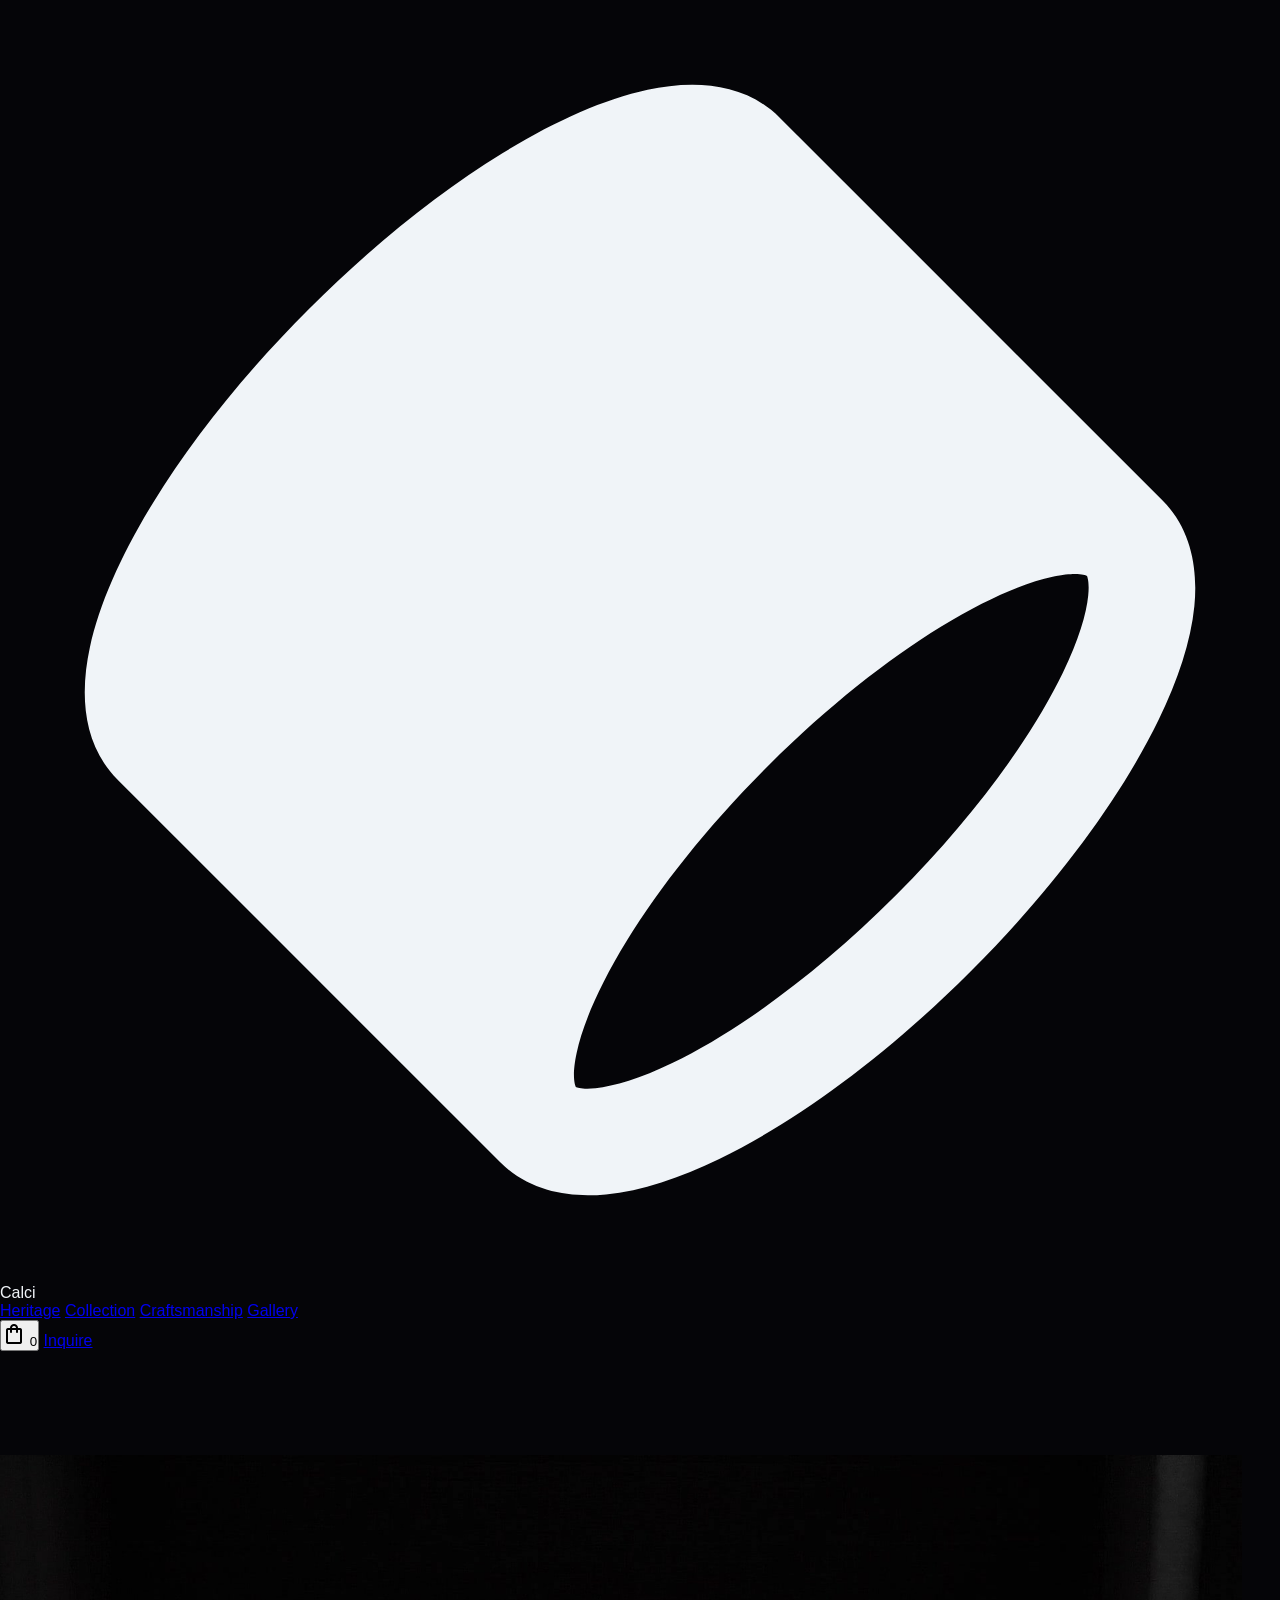
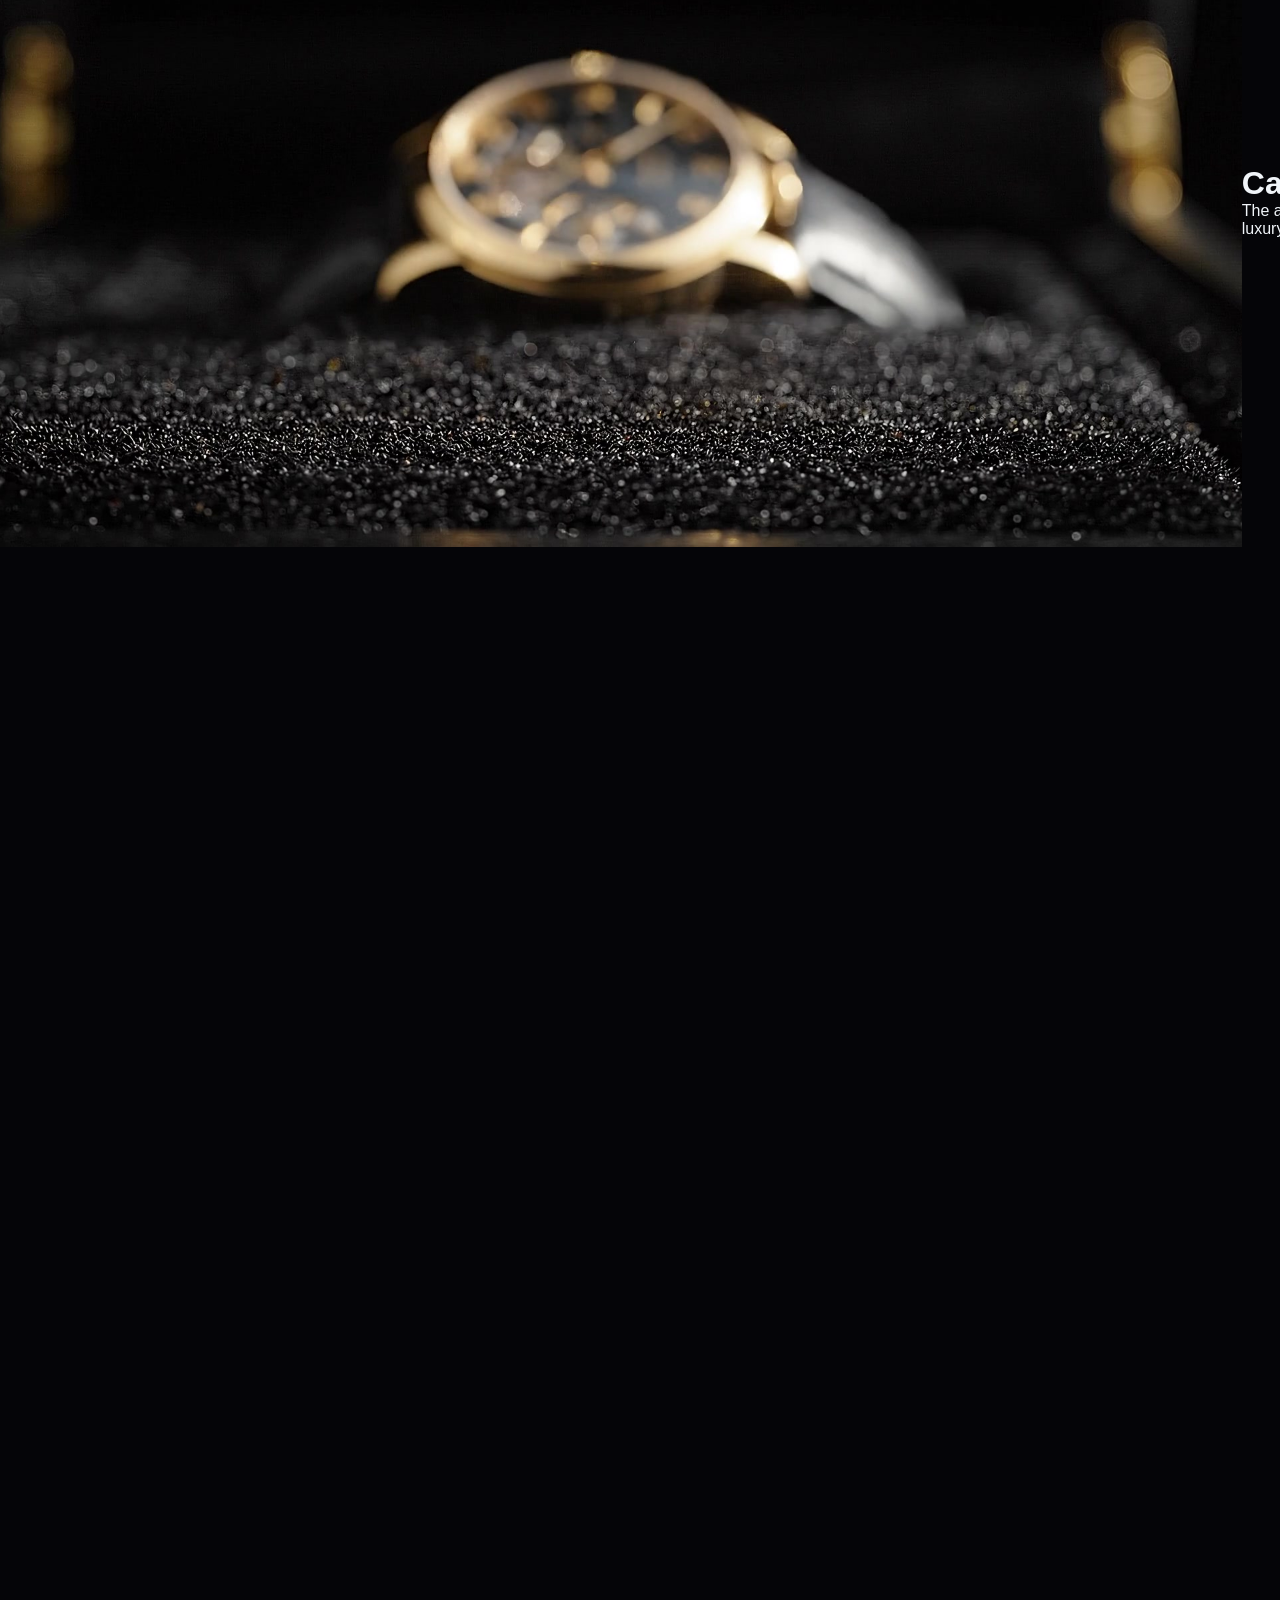
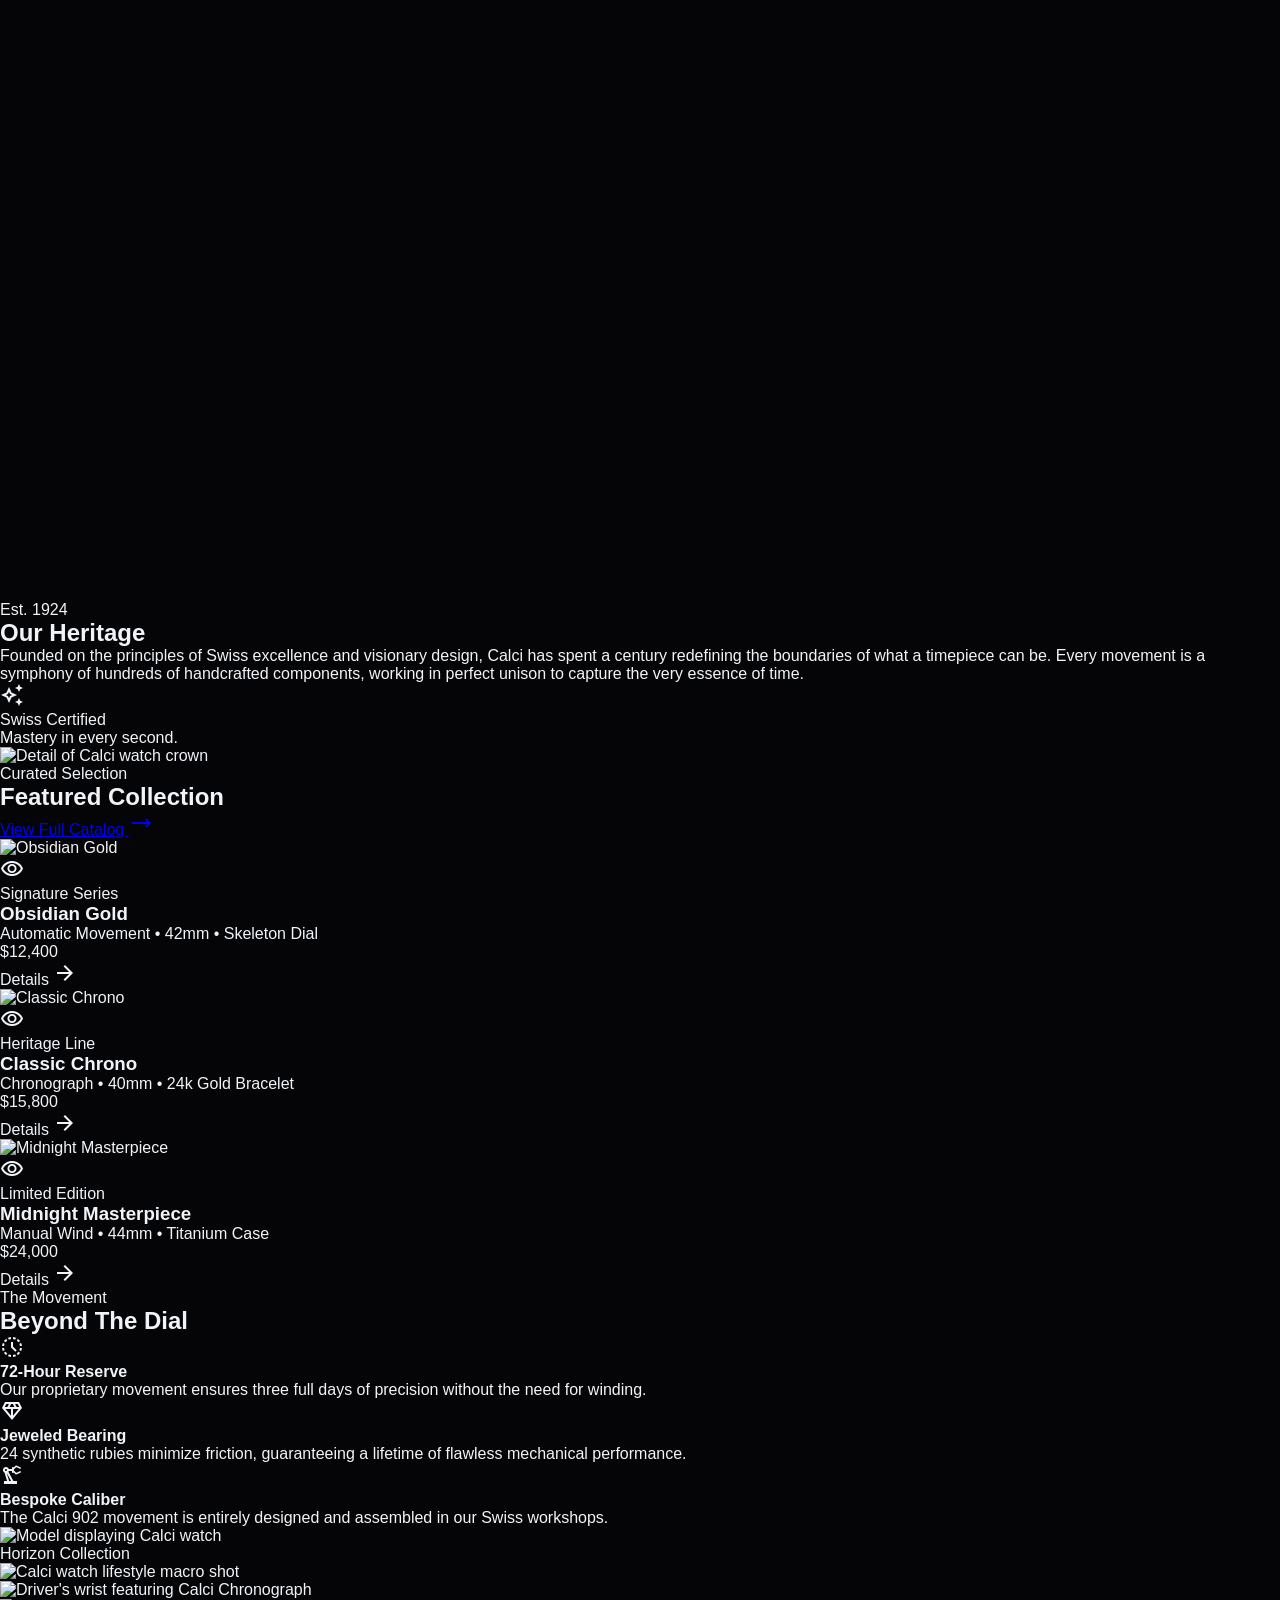
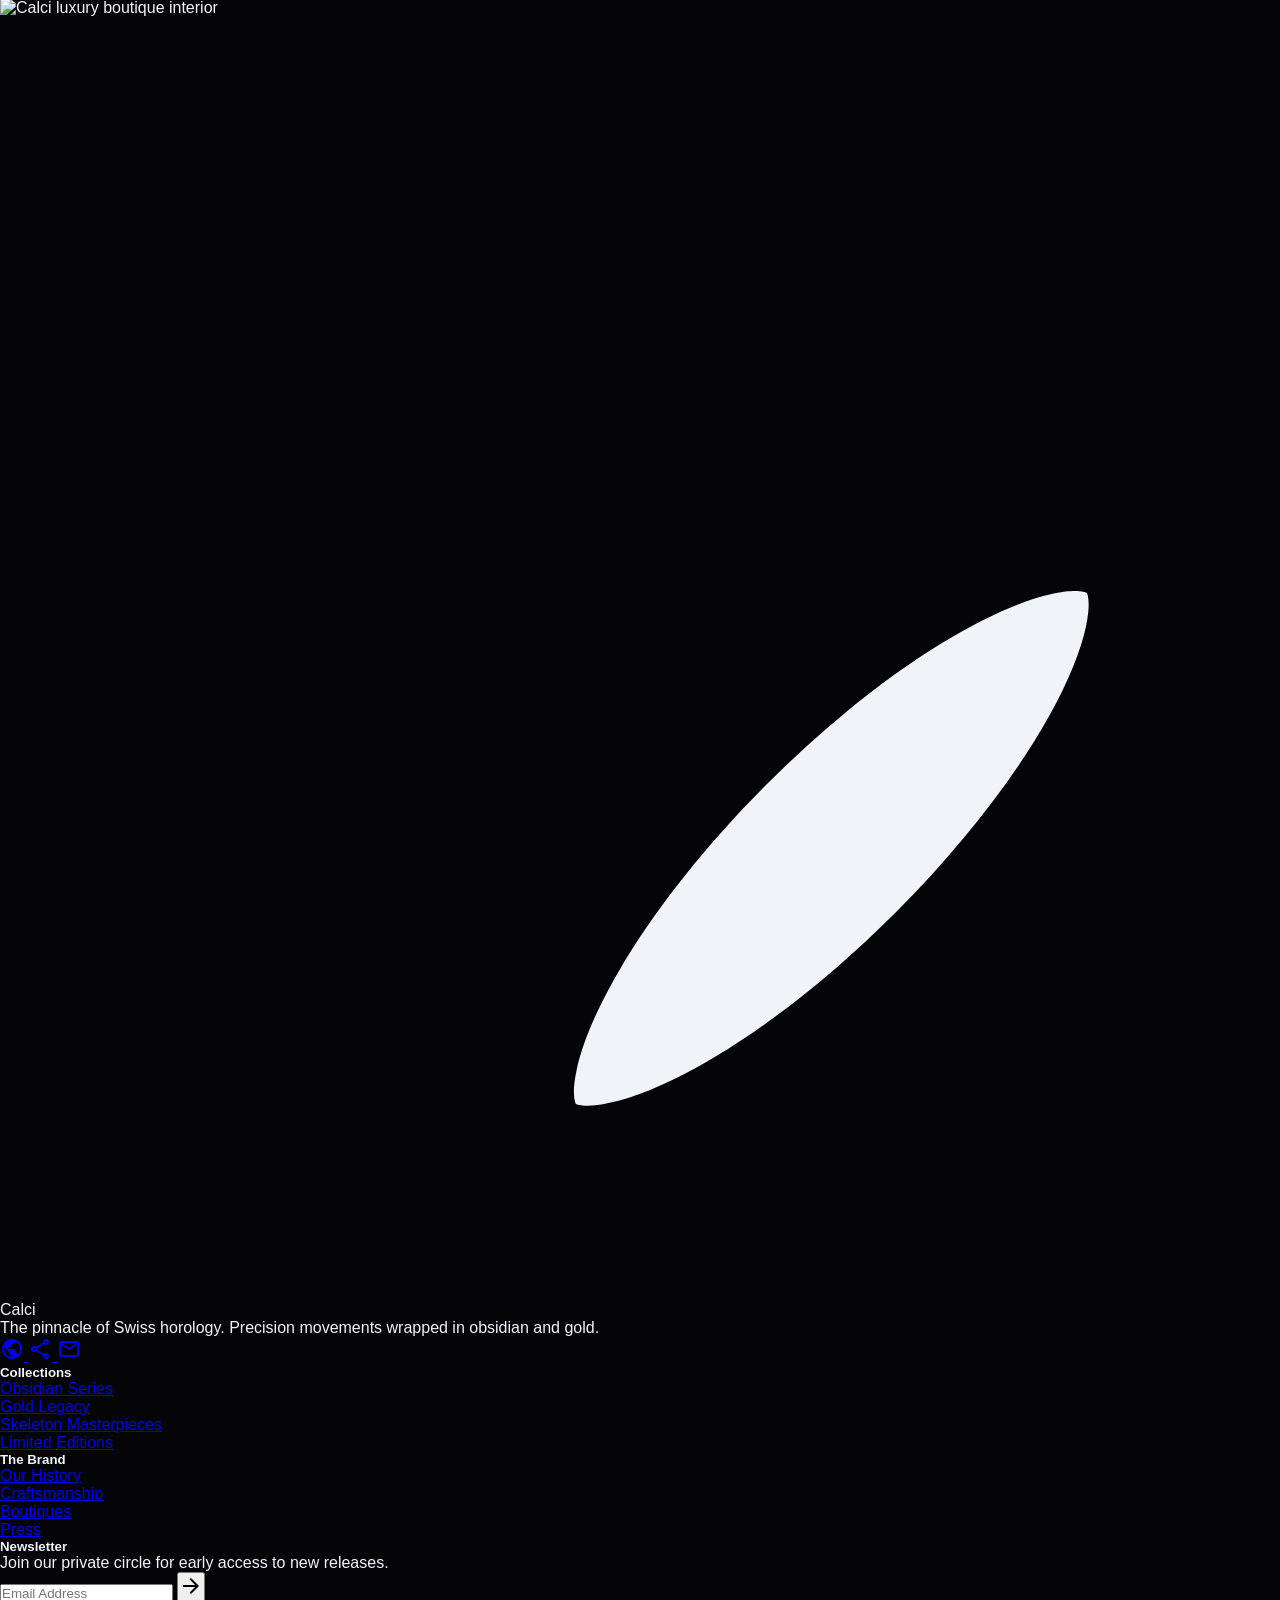
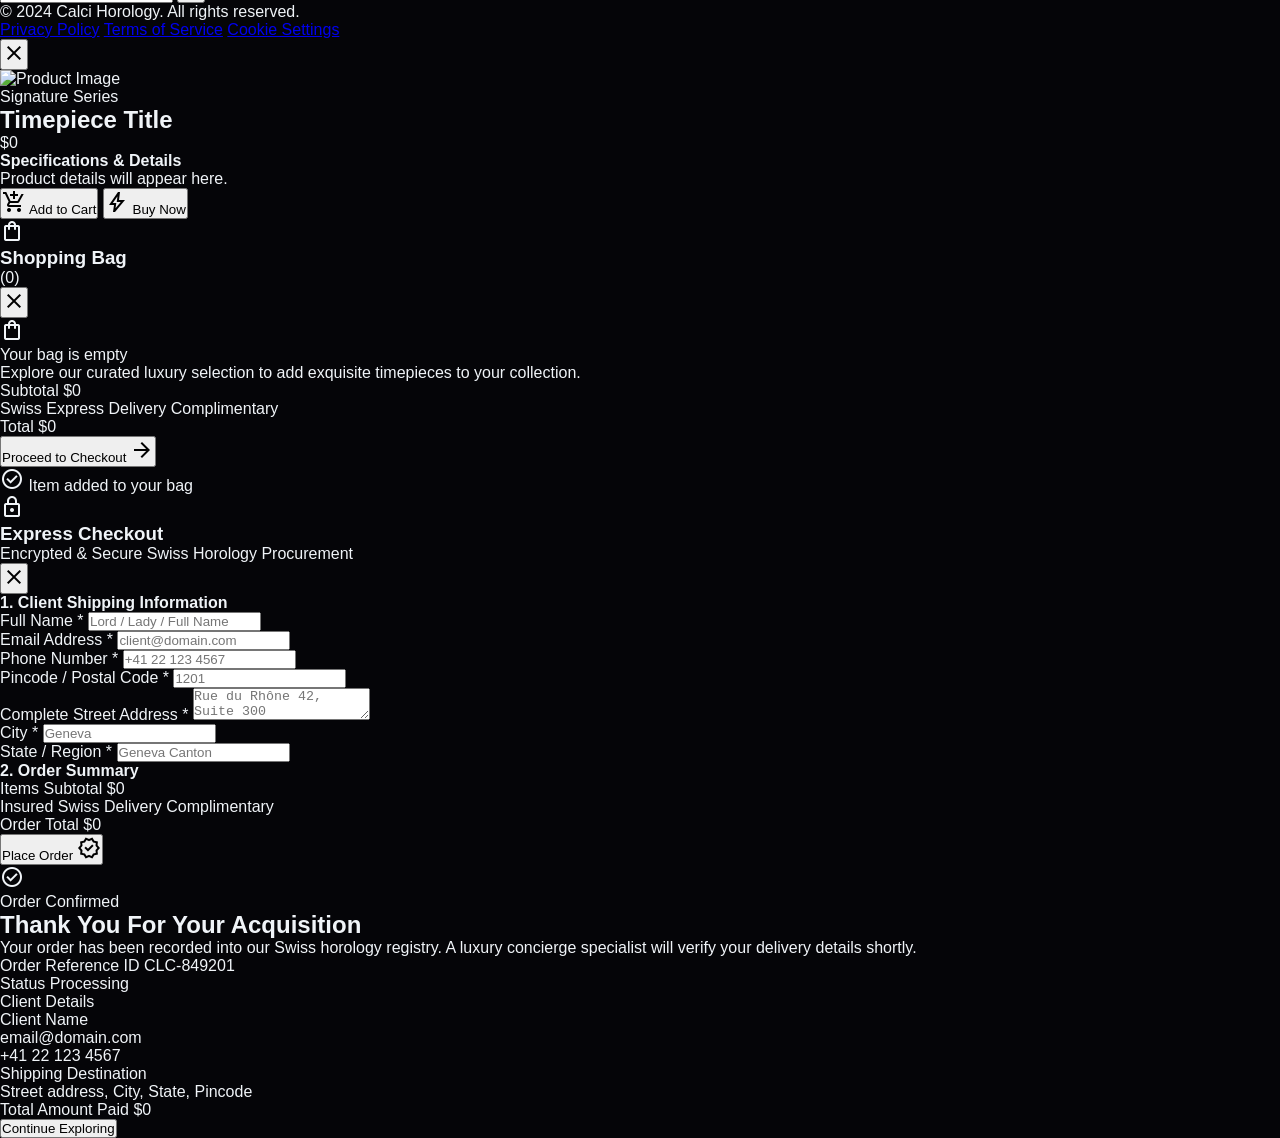
==== index.html @ 8c1e5264 "Implement checkout flow with customer form, Supabase orders integration, and confirmation view" ====
<!DOCTYPE html>
<html class="dark" lang="en">
<head>
    <meta charset="utf-8">
    <meta content="width=device-width, initial-scale=1.0" name="viewport">
    <title>Calci | The Art of Precision</title>
    <script src="https://cdn.tailwindcss.com?plugins=forms,container-queries"></script>
    <link href="https://fonts.googleapis.com/css2?family=Bodoni+Moda:ital,wght@0,400..900;1,400..900&amp;family=Manrope:wght@200..800&amp;family=Be+Vietnam+Pro:wght@100..900&amp;display=swap" rel="stylesheet">
    <link href="https://fonts.googleapis.com/css2?family=Material+Symbols+Outlined:wght,FILL@100..700,0..1&amp;display=swap" rel="stylesheet">
    <script id="tailwind-config">
        tailwind.config = {
            darkMode: "class",
            theme: {
                extend: {
                    "colors": {
                        "on-primary": "#412d00",
                        "on-surface": "#e3e2e2",
                        "secondary": "#c8c6c5",
                        "on-primary-fixed-variant": "#5d4201",
                        "outline": "#9a8f80",
                        "on-secondary-fixed": "#1c1b1b",
                        "surface-dim": "#121414",
                        "secondary-fixed-dim": "#c8c6c5",
                        "on-tertiary-fixed": "#1c1b1b",
                        "surface-container-high": "#292a2a",
                        "on-secondary": "#313030",
                        "surface-container": "#1f2020",
                        "inverse-surface": "#e3e2e2",
                        "primary": "#e9c176",
                        "on-error-container": "#ffdad6",
                        "on-tertiary": "#313030",
                        "on-primary-fixed": "#261900",
                        "primary-fixed": "#ffdea5",
                        "on-tertiary-fixed-variant": "#474746",
                        "on-error": "#690005",
                        "on-secondary-fixed-variant": "#474646",
                        "inverse-on-surface": "#2f3031",
                        "error": "#ffb4ab",
                        "tertiary-fixed": "#e5e2e1",
                        "background": "#121414",
                        "surface-container-low": "#1b1c1c",
                        "tertiary-fixed-dim": "#c8c6c5",
                        "surface-bright": "#383939",
                        "tertiary": "#c8c6c5",
                        "tertiary-container": "#a7a5a5",
                        "on-tertiary-container": "#3b3b3b",
                        "surface-variant": "#343535",
                        "secondary-container": "#4a4949",
                        "primary-fixed-dim": "#e9c176",
                        "surface-container-highest": "#343535",
                        "surface": "#121414",
                        "on-secondary-container": "#bab8b7",
                        "primary-container": "#c5a059",
                        "secondary-fixed": "#e5e2e1",
                        "surface-container-lowest": "#0d0e0f",
                        "surface-tint": "#e9c176",
                        "outline-variant": "#4e4639",
                        "on-background": "#e3e2e2",
                        "inverse-primary": "#775a19",
                        "on-primary-container": "#4e3700",
                        "error-container": "#93000a",
                        "on-surface-variant": "#d1c5b4"
                    },
                    "borderRadius": {
                        "DEFAULT": "0.25rem",
                        "lg": "0.5rem",
                        "xl": "0.75rem",
                        "full": "9999px"
                    },
                    "spacing": {
                        "gutter": "32px",
                        "margin-desktop": "80px",
                        "element-gap": "24px",
                        "section-gap": "160px",
                        "margin-mobile": "24px"
                    },
                    "fontFamily": {
                        "body-lg": ["Manrope"],
                        "headline-lg-mobile": ["Bodoni Moda"],
                        "headline-lg": ["Bodoni Moda"],
                        "display-lg": ["Bodoni Moda"],
                        "label-caps": ["Manrope"],
                        "body-md": ["Manrope"],
                        "headline-md": ["Bodoni Moda"]
                    },
                },
            },
        }
    </script>
    <link rel="stylesheet" href="index.css">
</head>
<body class="font-body-md selection:bg-primary selection:text-on-primary overflow-x-hidden bg-[#121414]">
    <!-- Transparent Navigation Bar -->
    <nav class="fixed top-0 left-0 w-full z-50 border-b border-white/5 bg-transparent transition-all duration-300" id="main-nav">
        <div class="max-w-7xl mx-auto px-6 h-20 flex items-center justify-between">
            <div class="flex items-center gap-2 cursor-pointer" onclick="window.scrollTo({top: 0, behavior: 'smooth'})">
                <div class="size-6 text-primary">
                    <svg fill="none" viewBox="0 0 48 48" xmlns="http://www.w3.org/2000/svg">
                        <path clip-rule="evenodd" d="M39.475 21.6262C40.358 21.4363 40.6863 21.5589 40.7581 21.5934C40.7876 21.655 40.8547 21.857 40.8082 22.3336C40.7408 23.0255 40.4502 24.0046 39.8572 25.2301C38.6799 27.6631 36.5085 30.6631 33.5858 33.5858C30.6631 36.5085 27.6632 38.6799 25.2301 39.8572C24.0046 40.4502 23.0255 40.7407 22.3336 40.8082C21.8571 40.8547 21.6551 40.7875 21.5934 40.7581C21.5589 40.6863 21.4363 40.358 21.6262 39.475C21.8562 38.4054 22.4689 36.9657 23.5038 35.2817C24.7575 33.2417 26.5497 30.9744 28.7621 28.762C30.9744 26.5497 33.2417 24.7574 35.2817 23.5037C36.9657 22.4689 38.4054 21.8562 39.475 21.6262ZM4.41189 29.2403L18.7597 43.5881C19.8813 44.7097 21.4027 44.9179 22.7217 44.7893C24.0585 44.659 25.5148 44.1631 26.9723 43.4579C29.9052 42.0387 33.2618 39.5667 36.4142 36.4142C39.5667 33.2618 42.0387 29.9052 43.4579 26.9723C44.1631 25.5148 44.659 24.0585 44.7893 22.7217C44.9179 21.4027 44.7097 19.8813 43.5881 18.7597L29.2403 4.41187C27.8527 3.02428 25.8765 3.02573 24.2861 3.36776C22.6081 3.72863 20.7334 4.58419 18.8396 5.74801C16.4978 7.18716 13.9881 9.18353 11.5858 11.5858C9.18354 13.988 7.18717 16.4978 5.74802 18.8396C4.58421 20.7334 3.72865 22.6081 3.36778 24.2861C3.02574 25.8765 3.02429 27.8527 4.41189 29.2403Z" fill="currentColor" fill-rule="evenodd"></path>
                    </svg>
                </div>
                <span class="text-xl font-bold tracking-tight text-white uppercase">Calci</span>
            </div>
            <div class="hidden md:flex items-center gap-10">
                <a class="text-xs font-label-caps uppercase tracking-widest text-on-surface hover:text-primary transition-colors" href="#heritage">Heritage</a>
                <a class="text-xs font-label-caps uppercase tracking-widest text-on-surface hover:text-primary transition-colors" href="#collection">Collection</a>
                <a class="text-xs font-label-caps uppercase tracking-widest text-on-surface hover:text-primary transition-colors" href="#craftsmanship">Craftsmanship</a>
                <a class="text-xs font-label-caps uppercase tracking-widest text-on-surface hover:text-primary transition-colors" href="#gallery">Gallery</a>
            </div>
            <div class="flex items-center gap-4">
                <button id="open-cart-btn" aria-label="View Shopping Cart" class="relative p-2.5 rounded-full border border-white/10 bg-surface-container-high/60 text-white hover:text-primary hover:border-primary/50 transition-all flex items-center justify-center cursor-pointer">
                    <span class="material-symbols-outlined text-xl">shopping_bag</span>
                    <span id="cart-count-badge" class="absolute -top-1 -right-1 bg-primary text-on-primary font-bold text-[10px] size-5 rounded-full flex items-center justify-center shadow-lg transition-transform scale-0 opacity-0">0</span>
                </button>
                <a href="#footer" class="hidden sm:inline-block bg-primary text-on-primary px-6 py-2.5 rounded-full text-xs font-bold uppercase tracking-widest hover:brightness-110 transition-all">
                    Inquire
                </a>
            </div>
        </div>
    </nav>

    <!-- Custom Preloader -->
    <div id="preloader">
        <div class="preloader-content">
            <h1 class="logo-text">LOADING...</h1>
            <div class="loader-track">
                <div id="loader-fill"></div>
            </div>
            <div class="loader-status">
                <span id="loader-percentage">0%</span>
            </div>
        </div>
    </div>

    <!-- Scroll Animation Container -->
    <div id="scroll-container">
        <div class="canvas-wrapper">
            <canvas id="animation-canvas"></canvas>
            <!-- Hero Overlay -->
            <div id="hero-overlay" class="absolute inset-0 flex flex-col justify-center items-center text-center px-6 pointer-events-none z-10 transition-all duration-75">
                <h1 class="font-display-lg text-white text-7xl md:text-9xl mb-4 tracking-tighter uppercase leading-[0.9]">
                    Calci
                </h1>
                <p class="font-body-lg text-on-surface-variant text-lg md:text-2xl max-w-2xl mx-auto leading-relaxed">
                    The art of luxury
                </p>
            </div>
        </div>
    </div>

    <!-- Content Sections from code.html (Navbar and Hero removed) -->
    <div class="relative z-10 bg-background">
        <!-- 2. Heritage Section -->
        <section id="heritage" class="py-section-gap px-6 md:px-margin-desktop bg-surface-container-lowest">
            <div class="max-w-7xl mx-auto grid md:grid-cols-2 gap-gutter items-center">
                <div class="reveal">
                    <span class="text-primary font-label-caps uppercase mb-4 block">Est. 1924</span>
                    <h2 class="font-headline-lg text-white mb-8">Our Heritage</h2>
                    <p class="font-body-lg text-on-surface-variant mb-8 leading-relaxed">
                        Founded on the principles of Swiss excellence and visionary design, Calci has spent a century redefining the boundaries of what a timepiece can be. Every movement is a symphony of hundreds of handcrafted components, working in perfect unison to capture the very essence of time.
                    </p>
                    <div class="flex items-center gap-4 border-t border-outline-variant pt-8">
                        <div class="size-12 rounded-full border border-primary flex items-center justify-center text-primary">
                            <span class="material-symbols-outlined">auto_awesome</span>
                        </div>
                        <div>
                            <p class="text-sm font-bold text-white uppercase tracking-wider">Swiss Certified</p>
                            <p class="text-xs text-on-surface-variant">Mastery in every second.</p>
                        </div>
                    </div>
                </div>
                <div class="reveal relative group">
                    <div class="absolute -inset-4 border border-primary/20 rounded-xl group-hover:scale-105 transition-transform duration-700"></div>
                    <div class="aspect-[4/5] rounded-lg overflow-hidden bg-surface-container shadow-2xl">
                        <img class="w-full h-full object-cover" alt="Detail of Calci watch crown" src="https://lh3.googleusercontent.com/aida-public/[base64]">
                    </div>
                </div>
            </div>
        </section>

        <!-- 3. Featured Collection -->
        <section id="collection" class="py-section-gap px-6 md:px-margin-desktop">
            <div class="max-w-7xl mx-auto">
                <div class="flex flex-col md:flex-row md:items-end justify-between mb-16 gap-6">
                    <div>
                        <span class="text-primary font-label-caps uppercase mb-4 block">Curated Selection</span>
                        <h2 class="font-headline-lg text-white">Featured Collection</h2>
                    </div>
                    <a class="text-sm font-bold text-primary flex items-center gap-2 hover:translate-x-2 transition-transform" href="#">
                        View Full Catalog <span class="material-symbols-outlined">trending_flat</span>
                    </a>
                </div>
                <div id="products-grid" class="grid grid-cols-1 md:grid-cols-3 gap-8">
                    <!-- Watch 1 -->
                    <div class="reveal group">
                        <div class="relative aspect-[3/4] bg-surface-container-high rounded-xl overflow-hidden mb-6 flex items-center justify-center p-12 transition-all duration-500 group-hover:shadow-[0_0_50px_-12px_rgba(233,193,118,0.3)]">
                            <img class="w-full h-full object-contain group-hover:scale-110 transition-transform duration-700" alt="Obsidian Gold watch" src="https://lh3.googleusercontent.com/aida-public/[base64]">
                        </div>
                        <p class="text-primary text-xs font-label-caps uppercase mb-2">Signature Series</p>
                        <h3 class="font-headline-md text-white mb-2">Obsidian Gold</h3>
                        <p class="text-on-surface-variant text-sm font-body-md mb-4">Automatic Movement • 42mm • Skeleton Dial</p>
                        <p class="text-white font-bold text-lg">$12,400</p>
                    </div>
                    <!-- Watch 2 -->
                    <div class="reveal group" style="transition-delay: 200ms;">
                        <div class="relative aspect-[3/4] bg-surface-container-high rounded-xl overflow-hidden mb-6 flex items-center justify-center p-12 transition-all duration-500 group-hover:shadow-[0_0_50px_-12px_rgba(233,193,118,0.3)]">
                            <img class="w-full h-full object-contain group-hover:scale-110 transition-transform duration-700" alt="Classic Chrono watch" src="https://lh3.googleusercontent.com/aida-public/[base64]">
                        </div>
                        <p class="text-primary text-xs font-label-caps uppercase mb-2">Heritage Line</p>
                        <h3 class="font-headline-md text-white mb-2">Classic Chrono</h3>
                        <p class="text-on-surface-variant text-sm font-body-md mb-4">Chronograph • 40mm • 24k Gold Bracelet</p>
                        <p class="text-white font-bold text-lg">$15,800</p>
                    </div>
                    <!-- Watch 3 -->
                    <div class="reveal group" style="transition-delay: 400ms;">
                        <div class="relative aspect-[3/4] bg-surface-container-high rounded-xl overflow-hidden mb-6 flex items-center justify-center p-12 transition-all duration-500 group-hover:shadow-[0_0_50px_-12px_rgba(233,193,118,0.3)]">
                            <img class="w-full h-full object-contain group-hover:scale-110 transition-transform duration-700" alt="Midnight Masterpiece watch" src="https://lh3.googleusercontent.com/aida-public/[base64]">
                        </div>
                        <p class="text-primary text-xs font-label-caps uppercase mb-2">Limited Edition</p>
                        <h3 class="font-headline-md text-white mb-2">Midnight Masterpiece</h3>
                        <p class="text-on-surface-variant text-sm font-body-md mb-4">Manual Wind • 44mm • Titanium Case</p>
                        <p class="text-white font-bold text-lg">$24,000</p>
                    </div>
                </div>
            </div>
        </section>

        <!-- 4. Craftsmanship Section -->
        <section id="craftsmanship" class="py-section-gap relative overflow-hidden">
            <div class="max-w-5xl mx-auto px-6 relative z-10 text-center">
                <span class="text-primary font-label-caps uppercase mb-6 block tracking-[0.3em]">The Movement</span>
                <h2 class="font-display-lg text-white text-5xl md:text-7xl mb-10">Beyond The Dial</h2>
                <div class="grid md:grid-cols-3 gap-12 text-left mt-20">
                    <div class="reveal">
                        <span class="material-symbols-outlined text-primary text-4xl mb-6">history_toggle_off</span>
                        <h4 class="text-xl font-bold text-white mb-4">72-Hour Reserve</h4>
                        <p class="text-on-surface-variant text-sm leading-relaxed">Our proprietary movement ensures three full days of precision without the need for winding.</p>
                    </div>
                    <div class="reveal" style="transition-delay: 200ms;">
                        <span class="material-symbols-outlined text-primary text-4xl mb-6">diamond</span>
                        <h4 class="text-xl font-bold text-white mb-4">Jeweled Bearing</h4>
                        <p class="text-on-surface-variant text-sm leading-relaxed">24 synthetic rubies minimize friction, guaranteeing a lifetime of flawless mechanical performance.</p>
                    </div>
                    <div class="reveal" style="transition-delay: 400ms;">
                        <span class="material-symbols-outlined text-primary text-4xl mb-6">precision_manufacturing</span>
                        <h4 class="text-xl font-bold text-white mb-4">Bespoke Caliber</h4>
                        <p class="text-on-surface-variant text-sm leading-relaxed">The Calci 902 movement is entirely designed and assembled in our Swiss workshops.</p>
                    </div>
                </div>
            </div>
        </section>

        <!-- 5. Lifestyle Gallery -->
        <section id="gallery" class="py-section-gap px-6 md:px-margin-desktop">
            <div class="max-w-7xl mx-auto">
                <div class="grid grid-cols-2 md:grid-cols-4 gap-4 md:gap-8 h-[600px] md:h-[800px]">
                    <div class="col-span-2 row-span-2 reveal overflow-hidden rounded-2xl relative group">
                        <img class="w-full h-full object-cover group-hover:scale-105 transition-transform duration-[2s]" alt="Model displaying Calci watch" src="https://lh3.googleusercontent.com/aida-public/[base64]">
                        <div class="absolute inset-0 bg-gradient-to-t from-background/80 to-transparent opacity-0 group-hover:opacity-100 transition-opacity flex items-end p-8">
                            <p class="text-white font-label-caps text-xs tracking-widest">Horizon Collection</p>
                        </div>
                    </div>
                    <div class="reveal overflow-hidden rounded-2xl relative group" style="transition-delay: 200ms;">
                        <img class="w-full h-full object-cover group-hover:scale-105 transition-transform duration-[2s]" alt="Calci watch lifestyle macro shot" src="https://lh3.googleusercontent.com/aida-public/[base64]">
                    </div>
                    <div class="reveal overflow-hidden rounded-2xl relative group" style="transition-delay: 400ms;">
                        <img class="w-full h-full object-cover group-hover:scale-105 transition-transform duration-[2s]" alt="Driver's wrist featuring Calci Chronograph" src="https://lh3.googleusercontent.com/aida-public/[base64]">
                    </div>
                    <div class="col-span-2 reveal overflow-hidden rounded-2xl relative group" style="transition-delay: 600ms;">
                        <img class="w-full h-full object-cover group-hover:scale-105 transition-transform duration-[2s]" alt="Calci luxury boutique interior" src="https://lh3.googleusercontent.com/aida-public/[base64]">
                    </div>
                </div>
            </div>
        </section>

        <!-- Footer -->
        <footer id="footer" class="bg-surface-container-lowest border-t border-outline-variant pt-20 pb-10 px-6 md:px-margin-desktop">
            <div class="max-w-7xl mx-auto">
                <div class="grid grid-cols-1 md:grid-cols-4 gap-12 mb-20">
                    <div class="col-span-1 md:col-span-1">
                        <div class="flex items-center gap-2 mb-6">
                            <div class="size-6 text-primary">
                                <svg fill="none" viewBox="0 0 48 48" xmlns="http://www.w3.org/2000/svg">
                                    <path d="M39.475 21.6262C40.358 21.4363 40.6863 21.5589 40.7581 21.5934C40.7876 21.655 40.8547 21.857 40.8082 22.3336C40.7408 23.0255 40.4502 24.0046 39.8572 25.2301C38.6799 27.6631 36.5085 30.6631 33.5858 33.5858C30.6631 36.5085 27.6632 38.6799 25.2301 39.8572C24.0046 40.4502 23.0255 40.7407 22.3336 40.8082C21.8571 40.8547 21.6551 40.7875 21.5934 40.7581C21.5589 40.6863 21.4363 40.358 21.6262 39.475C21.8562 38.4054 22.4689 36.9657 23.5038 35.2817C24.7575 33.2417 26.5497 30.9744 28.7621 28.762C30.9744 26.5497 33.2417 24.7574 35.2817 23.5037C36.9657 22.4689 38.4054 21.8562 39.475 21.6262Z" fill="currentColor"></path>
                                </svg>
                            </div>
                            <span class="text-xl font-bold tracking-tight text-white uppercase">Calci</span>
                        </div>
                        <p class="text-on-surface-variant text-sm leading-relaxed mb-8">
                            The pinnacle of Swiss horology. Precision movements wrapped in obsidian and gold.
                        </p>
                        <div class="flex gap-4">
                            <a class="size-10 rounded-full border border-outline-variant flex items-center justify-center hover:bg-primary hover:text-on-primary transition-all" href="#">
                                <span class="material-symbols-outlined text-sm">public</span>
                            </a>
                            <a class="size-10 rounded-full border border-outline-variant flex items-center justify-center hover:bg-primary hover:text-on-primary transition-all" href="#">
                                <span class="material-symbols-outlined text-sm">share</span>
                            </a>
                            <a class="size-10 rounded-full border border-outline-variant flex items-center justify-center hover:bg-primary hover:text-on-primary transition-all" href="#">
                                <span class="material-symbols-outlined text-sm">mail</span>
                            </a>
                        </div>
                    </div>
                    <div>
                        <h5 class="text-white font-bold uppercase tracking-widest text-xs mb-8">Collections</h5>
                        <ul class="space-y-4">
                            <li class=""><a class="text-on-surface-variant text-sm hover:text-primary transition-colors" href="#">Obsidian Series</a></li>
                            <li class=""><a class="text-on-surface-variant text-sm hover:text-primary transition-colors" href="#">Gold Legacy</a></li>
                            <li class=""><a class="text-on-surface-variant text-sm hover:text-primary transition-colors" href="#">Skeleton Masterpieces</a></li>
                            <li class=""><a class="text-on-surface-variant text-sm hover:text-primary transition-colors" href="#">Limited Editions</a></li>
                        </ul>
                    </div>
                    <div>
                        <h5 class="text-white font-bold uppercase tracking-widest text-xs mb-8">The Brand</h5>
                        <ul class="space-y-4">
                            <li class=""><a class="text-on-surface-variant text-sm hover:text-primary transition-colors" href="#">Our History</a></li>
                            <li class=""><a class="text-on-surface-variant text-sm hover:text-primary transition-colors" href="#">Craftsmanship</a></li>
                            <li class=""><a class="text-on-surface-variant text-sm hover:text-primary transition-colors" href="#">Boutiques</a></li>
                            <li class=""><a class="text-on-surface-variant text-sm hover:text-primary transition-colors" href="#">Press</a></li>
                        </ul>
                    </div>
                    <div>
                        <h5 class="text-white font-bold uppercase tracking-widest text-xs mb-8">Newsletter</h5>
                        <p class="text-on-surface-variant text-sm mb-6">Join our private circle for early access to new releases.</p>
                        <div class="relative">
                            <input class="w-full bg-surface-container border-outline-variant border rounded-full px-6 py-3 text-sm focus:outline-none focus:border-primary transition-colors" placeholder="Email Address" type="email">
                            <button class="absolute right-2 top-1/2 -translate-y-1/2 text-primary">
                                <span class="material-symbols-outlined">arrow_forward</span>
                            </button>
                        </div>
                    </div>
                </div>
                <div class="border-t border-outline-variant pt-10 flex flex-col md:flex-row justify-between items-center gap-6">
                    <p class="text-on-surface-variant text-xs">© 2024 Calci Horology. All rights reserved.</p>
                    <div class="flex gap-8">
                        <a class="text-on-surface-variant text-xs hover:text-white transition-colors" href="#">Privacy Policy</a>
                        <a class="text-on-surface-variant text-xs hover:text-white transition-colors" href="#">Terms of Service</a>
                        <a class="text-on-surface-variant text-xs hover:text-white transition-colors" href="#">Cookie Settings</a>
                    </div>
                </div>
            </div>
        </footer>
    </div>

    </div>

    <!-- Product Details Modal -->
    <div id="product-modal-backdrop" class="fixed inset-0 z-[100] hidden items-center justify-center p-4 md:p-8 bg-black/80 backdrop-blur-md transition-all duration-300 opacity-0 pointer-events-none">
        <div id="product-modal-card" class="relative w-full max-w-4xl bg-surface-container border border-outline-variant rounded-2xl overflow-hidden shadow-2xl transition-transform duration-300 scale-95 max-h-[90vh] flex flex-col md:flex-row">
            <!-- Close Button -->
            <button id="close-product-modal" class="absolute top-4 right-4 z-20 size-10 rounded-full bg-surface-bright/60 border border-white/10 text-white hover:text-primary hover:bg-surface-bright flex items-center justify-center transition-all cursor-pointer">
                <span class="material-symbols-outlined">close</span>
            </button>

            <!-- Product Image Container -->
            <div class="w-full md:w-1/2 aspect-square md:aspect-auto bg-surface-container-high p-8 md:p-12 flex items-center justify-center relative overflow-hidden group">
                <div class="absolute inset-0 bg-gradient-to-t from-background/40 to-transparent pointer-events-none"></div>
                <img id="modal-product-image" class="w-full h-full object-contain max-h-[350px] md:max-h-[450px] transition-transform duration-700 hover:scale-105" src="" alt="Product Image">
            </div>

            <!-- Product Details Content -->
            <div class="w-full md:w-1/2 p-6 md:p-10 flex flex-col justify-between overflow-y-auto custom-scrollbar">
                <div class="space-y-4">
                    <span id="modal-product-brand" class="text-primary font-label-caps uppercase text-xs tracking-widest block">Signature Series</span>
                    <h2 id="modal-product-name" class="font-headline-lg text-white text-3xl md:text-4xl leading-tight">Timepiece Title</h2>
                    <p id="modal-product-price" class="text-white font-bold text-2xl tracking-tight">$0</p>
                    <div class="border-t border-outline-variant/60 pt-4">
                        <h4 class="text-xs uppercase tracking-widest font-label-caps text-on-surface mb-2">Specifications & Details</h4>
                        <p id="modal-product-description" class="text-on-surface-variant text-sm font-body-md leading-relaxed">Product details will appear here.</p>
                    </div>
                </div>

                <!-- Modal Actions -->
                <div class="flex flex-col sm:flex-row gap-3 pt-6 border-t border-outline-variant/60 mt-6">
                    <button id="modal-add-to-cart" class="flex-1 bg-surface-bright border border-primary/40 text-primary hover:bg-primary hover:text-on-primary py-3.5 px-6 rounded-full text-xs font-bold uppercase tracking-widest transition-all flex items-center justify-center gap-2 cursor-pointer shadow-md">
                        <span class="material-symbols-outlined text-sm">add_shopping_cart</span> Add to Cart
                    </button>
                    <button id="modal-buy-now" class="flex-1 bg-primary text-on-primary py-3.5 px-6 rounded-full text-xs font-bold uppercase tracking-widest hover:brightness-110 shadow-[0_0_20px_rgba(233,193,118,0.25)] transition-all flex items-center justify-center gap-2 cursor-pointer">
                        <span class="material-symbols-outlined text-sm">bolt</span> Buy Now
                    </button>
                </div>
            </div>
        </div>
    </div>

    <!-- Cart Slide-Over Drawer & Overlay -->
    <div id="cart-drawer-overlay" class="fixed inset-0 z-[110] bg-black/75 backdrop-blur-sm hidden transition-opacity duration-300 opacity-0"></div>

    <div id="cart-drawer" class="fixed top-0 right-0 z-[120] w-full max-w-md h-full bg-surface-container border-l border-outline-variant shadow-2xl transform translate-x-full transition-transform duration-300 flex flex-col justify-between">
        <!-- Drawer Header -->
        <div class="p-6 border-b border-outline-variant flex items-center justify-between bg-surface-container-lowest">
            <div class="flex items-center gap-3">
                <span class="material-symbols-outlined text-primary text-2xl">shopping_bag</span>
                <h3 class="font-headline-md text-white text-xl">Shopping Bag</h3>
                <span id="cart-drawer-count" class="bg-primary/20 text-primary text-xs font-bold px-2.5 py-0.5 rounded-full">(0)</span>
            </div>
            <button id="close-cart-btn" class="size-9 rounded-full bg-surface-bright/50 hover:bg-surface-bright text-white hover:text-primary transition-all flex items-center justify-center cursor-pointer">
                <span class="material-symbols-outlined">close</span>
            </button>
        </div>

        <!-- Cart Items Container -->
        <div id="cart-items-container" class="flex-1 overflow-y-auto p-6 space-y-6 custom-scrollbar">
            <!-- Dynamic Cart Items rendered via JS -->
        </div>

        <!-- Drawer Footer -->
        <div class="p-6 border-t border-outline-variant bg-surface-container-lowest space-y-4">
            <div class="space-y-2 text-sm">
                <div class="flex justify-between text-on-surface-variant">
                    <span>Subtotal</span>
                    <span id="cart-subtotal" class="text-white font-medium">$0</span>
                </div>
                <div class="flex justify-between text-on-surface-variant">
                    <span>Swiss Express Delivery</span>
                    <span class="text-primary font-medium">Complimentary</span>
                </div>
                <div class="flex justify-between text-base pt-3 border-t border-white/10 font-bold">
                    <span class="text-white">Total</span>
                    <span id="cart-total" class="text-primary text-xl">$0</span>
                </div>
            </div>

            <button id="checkout-btn" class="w-full bg-primary text-on-primary py-4 rounded-full font-bold text-xs uppercase tracking-widest hover:brightness-110 shadow-[0_0_25px_rgba(233,193,118,0.3)] transition-all flex items-center justify-center gap-2 cursor-pointer">
                <span>Proceed to Checkout</span>
                <span class="material-symbols-outlined text-sm">arrow_forward</span>
            </button>
        </div>
    </div>

    <!-- Toast Notification -->
    <div id="toast" class="fixed bottom-6 right-6 z-[150] bg-surface-container-high border border-primary/50 text-white px-6 py-3.5 rounded-xl shadow-2xl flex items-center gap-3 transform translate-y-20 opacity-0 transition-all duration-300 pointer-events-none">
        <span class="material-symbols-outlined text-primary">check_circle</span>
        <span id="toast-message" class="text-xs font-bold uppercase tracking-wider">Item added to your bag</span>
    </div>

    <!-- Express Checkout Modal -->
    <div id="checkout-modal-backdrop" class="fixed inset-0 z-[130] hidden items-center justify-center p-4 md:p-8 bg-black/85 backdrop-blur-md transition-all duration-300 opacity-0 pointer-events-none">
        <div id="checkout-modal-card" class="relative w-full max-w-5xl bg-surface-container border border-outline-variant rounded-2xl overflow-hidden shadow-2xl transition-transform duration-300 scale-95 max-h-[92vh] flex flex-col">
            <!-- Modal Header -->
            <div class="px-6 py-5 border-b border-outline-variant/60 bg-surface-container-lowest flex items-center justify-between flex-shrink-0">
                <div class="flex items-center gap-3">
                    <span class="material-symbols-outlined text-primary text-2xl">lock</span>
                    <div>
                        <h3 class="font-headline-lg text-white text-xl uppercase tracking-tight">Express Checkout</h3>
                        <p class="text-xs text-on-surface-variant">Encrypted & Secure Swiss Horology Procurement</p>
                    </div>
                </div>
                <button id="close-checkout-btn" class="size-9 rounded-full bg-surface-bright/50 hover:bg-surface-bright text-white hover:text-primary transition-all flex items-center justify-center cursor-pointer">
                    <span class="material-symbols-outlined">close</span>
                </button>
            </div>

            <!-- Modal Content Grid -->
            <div class="flex-1 overflow-y-auto custom-scrollbar p-6 md:p-8 grid grid-cols-1 lg:grid-cols-12 gap-8">
                <!-- Customer Details Form (Left / Col 7) -->
                <div class="lg:col-span-7 space-y-6">
                    <h4 class="text-xs uppercase tracking-widest font-label-caps text-primary border-b border-outline-variant/40 pb-2">1. Client Shipping Information</h4>
                    
                    <form id="checkout-form" class="space-y-4">
                        <div class="grid grid-cols-1 sm:grid-cols-2 gap-4">
                            <div>
                                <label class="block text-xs uppercase tracking-wider text-on-surface mb-1.5 font-bold">Full Name *</label>
                                <input id="checkout-name" required type="text" placeholder="Lord / Lady / Full Name" class="w-full bg-surface-container-high border border-outline-variant/60 rounded-xl px-4 py-3 text-sm text-white focus:outline-none focus:border-primary transition-colors">
                            </div>
                            <div>
                                <label class="block text-xs uppercase tracking-wider text-on-surface mb-1.5 font-bold">Email Address *</label>
                                <input id="checkout-email" required type="email" placeholder="client@domain.com" class="w-full bg-surface-container-high border border-outline-variant/60 rounded-xl px-4 py-3 text-sm text-white focus:outline-none focus:border-primary transition-colors">
                            </div>
                        </div>

                        <div class="grid grid-cols-1 sm:grid-cols-2 gap-4">
                            <div>
                                <label class="block text-xs uppercase tracking-wider text-on-surface mb-1.5 font-bold">Phone Number *</label>
                                <input id="checkout-phone" required type="tel" placeholder="+41 22 123 4567" class="w-full bg-surface-container-high border border-outline-variant/60 rounded-xl px-4 py-3 text-sm text-white focus:outline-none focus:border-primary transition-colors">
                            </div>
                            <div>
                                <label class="block text-xs uppercase tracking-wider text-on-surface mb-1.5 font-bold">Pincode / Postal Code *</label>
                                <input id="checkout-pincode" required type="text" placeholder="1201" class="w-full bg-surface-container-high border border-outline-variant/60 rounded-xl px-4 py-3 text-sm text-white focus:outline-none focus:border-primary transition-colors">
                            </div>
                        </div>

                        <div>
                            <label class="block text-xs uppercase tracking-wider text-on-surface mb-1.5 font-bold">Complete Street Address *</label>
                            <textarea id="checkout-address" required rows="2" placeholder="Rue du Rhône 42, Suite 300" class="w-full bg-surface-container-high border border-outline-variant/60 rounded-xl px-4 py-3 text-sm text-white focus:outline-none focus:border-primary transition-colors resize-none"></textarea>
                        </div>

                        <div class="grid grid-cols-1 sm:grid-cols-2 gap-4">
                            <div>
                                <label class="block text-xs uppercase tracking-wider text-on-surface mb-1.5 font-bold">City *</label>
                                <input id="checkout-city" required type="text" placeholder="Geneva" class="w-full bg-surface-container-high border border-outline-variant/60 rounded-xl px-4 py-3 text-sm text-white focus:outline-none focus:border-primary transition-colors">
                            </div>
                            <div>
                                <label class="block text-xs uppercase tracking-wider text-on-surface mb-1.5 font-bold">State / Region *</label>
                                <input id="checkout-state" required type="text" placeholder="Geneva Canton" class="w-full bg-surface-container-high border border-outline-variant/60 rounded-xl px-4 py-3 text-sm text-white focus:outline-none focus:border-primary transition-colors">
                            </div>
                        </div>
                    </form>
                </div>

                <!-- Order Summary & Items List (Right / Col 5) -->
                <div class="lg:col-span-5 bg-surface-container-lowest p-6 rounded-xl border border-outline-variant/50 flex flex-col justify-between space-y-6">
                    <div class="space-y-4">
                        <h4 class="text-xs uppercase tracking-widest font-label-caps text-primary border-b border-outline-variant/40 pb-2">2. Order Summary</h4>
                        
                        <!-- Order Items Breakdown -->
                        <div id="checkout-items-summary" class="space-y-3 max-h-56 overflow-y-auto custom-scrollbar pr-1">
                            <!-- Rendered dynamically -->
                        </div>
                    </div>

                    <!-- Totals Breakdown -->
                    <div class="space-y-3 pt-4 border-t border-outline-variant/60 text-sm">
                        <div class="flex justify-between text-on-surface-variant">
                            <span>Items Subtotal</span>
                            <span id="checkout-subtotal" class="text-white font-medium">$0</span>
                        </div>
                        <div class="flex justify-between text-on-surface-variant">
                            <span>Insured Swiss Delivery</span>
                            <span class="text-primary font-medium">Complimentary</span>
                        </div>
                        <div class="flex justify-between text-base pt-3 border-t border-white/10 font-bold">
                            <span class="text-white">Order Total</span>
                            <span id="checkout-total" class="text-primary text-xl">$0</span>
                        </div>

                        <button type="submit" form="checkout-form" id="place-order-btn" class="w-full bg-primary text-on-primary py-4 rounded-full font-bold text-xs uppercase tracking-widest hover:brightness-110 shadow-[0_0_25px_rgba(233,193,118,0.3)] transition-all flex items-center justify-center gap-2 cursor-pointer mt-4">
                            <span id="place-order-text">Place Order</span>
                            <span class="material-symbols-outlined text-sm">verified</span>
                        </button>
                    </div>
                </div>
            </div>
        </div>
    </div>

    <!-- Order Confirmation Modal -->
    <div id="confirmation-modal-backdrop" class="fixed inset-0 z-[140] hidden items-center justify-center p-4 md:p-8 bg-black/90 backdrop-blur-lg transition-all duration-300 opacity-0 pointer-events-none">
        <div id="confirmation-modal-card" class="relative w-full max-w-2xl bg-surface-container border border-primary/40 rounded-2xl p-6 md:p-10 shadow-[0_0_50px_rgba(233,193,118,0.15)] text-center transition-transform duration-300 scale-95 max-h-[90vh] overflow-y-auto custom-scrollbar">
            
            <!-- Success Icon -->
            <div class="size-20 bg-primary/10 border-2 border-primary rounded-full flex items-center justify-center mx-auto mb-6 shadow-[0_0_30px_rgba(233,193,118,0.3)]">
                <span class="material-symbols-outlined text-primary text-4xl">check_circle</span>
            </div>

            <span class="text-primary font-label-caps text-xs uppercase tracking-widest block mb-2">Order Confirmed</span>
            <h2 class="font-headline-lg text-white text-3xl md:text-4xl mb-4">Thank You For Your Acquisition</h2>
            <p class="text-on-surface-variant text-sm max-w-md mx-auto mb-6 leading-relaxed">
                Your order has been recorded into our Swiss horology registry. A luxury concierge specialist will verify your delivery details shortly.
            </p>

            <!-- Order Reference Card -->
            <div class="bg-surface-container-lowest p-6 rounded-xl border border-outline-variant/60 text-left space-y-4 mb-8">
                <div class="flex flex-col sm:flex-row justify-between items-start sm:items-center gap-2 pb-4 border-b border-outline-variant/40">
                    <div>
                        <span class="text-xs uppercase tracking-wider text-on-surface-variant block">Order Reference ID</span>
                        <span id="confirm-order-id" class="font-bold text-primary text-xl font-mono">CLC-849201</span>
                    </div>
                    <div class="text-right">
                        <span class="text-xs uppercase tracking-wider text-on-surface-variant block">Status</span>
                        <span class="inline-block bg-primary/20 text-primary text-xs font-bold px-3 py-1 rounded-full uppercase tracking-widest">Processing</span>
                    </div>
                </div>

                <div class="grid grid-cols-1 sm:grid-cols-2 gap-4 text-xs">
                    <div>
                        <span class="text-on-surface-variant block uppercase tracking-wider mb-1">Client Details</span>
                        <p id="confirm-client-name" class="text-white font-bold text-sm">Client Name</p>
                        <p id="confirm-client-email" class="text-on-surface-variant">email@domain.com</p>
                        <p id="confirm-client-phone" class="text-on-surface-variant">+41 22 123 4567</p>
                    </div>
                    <div>
                        <span class="text-on-surface-variant block uppercase tracking-wider mb-1">Shipping Destination</span>
                        <p id="confirm-client-address" class="text-white font-medium leading-normal">Street address, City, State, Pincode</p>
                    </div>
                </div>

                <div class="pt-4 border-t border-outline-variant/40 flex justify-between items-center text-sm font-bold">
                    <span class="text-white">Total Amount Paid</span>
                    <span id="confirm-order-total" class="text-primary text-xl">$0</span>
                </div>
            </div>

            <button id="close-confirmation-btn" class="bg-primary text-on-primary px-8 py-3.5 rounded-full text-xs font-bold uppercase tracking-widest hover:brightness-110 shadow-[0_0_20px_rgba(233,193,118,0.25)] transition-all cursor-pointer">
                Continue Exploring
            </button>
        </div>
    </div>

    <script src="https://cdn.jsdelivr.net/npm/@supabase/supabase-js@2"></script>
    <script src="supabaseClient.js"></script>
    <script src="index.js"></script>
</body>
</html>
---- index.css ----
:root {
    --bg-color: #050508;
    --accent: #00f0ff;
    --text-main: #f0f4f8;
    --font-sans: 'Outfit', -apple-system, BlinkMacSystemFont, "Segoe UI", Roboto, sans-serif;
}

* {
    box-sizing: border-box;
    margin: 0;
    padding: 0;
}

body {
    background-color: var(--bg-color);
    color: var(--text-main);
    font-family: var(--font-sans);
    overflow-x: hidden;
    height: 100%;
}

/* Custom Scrollbar */
::-webkit-scrollbar {
    width: 6px;
}
::-webkit-scrollbar-track {
    background: #030305;
}
::-webkit-scrollbar-thumb {
    background: rgba(0, 240, 255, 0.15);
    border-radius: 3px;
}
::-webkit-scrollbar-thumb:hover {
    background: var(--accent);
}

/* Preloader */
#preloader {
    position: fixed;
    top: 0;
    left: 0;
    width: 100%;
    height: 100%;
    background-color: #030305;
    z-index: 1000;
    display: flex;
    justify-content: center;
    align-items: center;
    transition: opacity 0.6s cubic-bezier(0.16, 1, 0.3, 1), visibility 0.6s;
}

#preloader.fade-out {
    opacity: 0;
    visibility: hidden;
}

.preloader-content {
    text-align: center;
    width: 260px;
}

.logo-text {
    font-size: 1.25rem;
    font-weight: 400;
    letter-spacing: 0.25em;
    margin-bottom: 1.25rem;
    color: var(--text-main);
}

.loader-track {
    width: 100%;
    height: 2px;
    background-color: rgba(255, 255, 255, 0.05);
    border-radius: 1px;
    overflow: hidden;
    margin-bottom: 0.75rem;
    position: relative;
}

#loader-fill {
    width: 0%;
    height: 100%;
    background-color: var(--accent);
    box-shadow: 0 0 8px var(--accent);
}

.loader-status {
    text-align: right;
    font-size: 0.75rem;
    font-weight: 600;
    color: var(--accent);
    letter-spacing: 0.05em;
}

/* Scroll Container & Canvas Wrapper */
#scroll-container {
    position: relative;
    width: 100%;
    min-height: 450vh; /* Smooth scrolling height for canvas animation */
}

.canvas-wrapper {
    position: sticky; /* Make canvas sticky instead of fixed so it scrolls up naturally when animation ends */
    top: 0;
    width: 100%;
    height: 100vh;
    z-index: 1;
    display: flex;
    justify-content: center;
    align-items: center;
    overflow: hidden;
}

#animation-canvas {
    display: block;
    max-width: 100%;
    max-height: 100%;
}

/* Custom Styles from code.html */
.material-symbols-outlined {
    font-variation-settings: 'FILL' 0, 'wght' 400, 'GRAD' 0, 'opsz' 24;
}

.reveal {
    opacity: 0;
    transform: translateY(30px);
    transition: all 0.8s ease-out;
}

.reveal.active {
    opacity: 1;
    transform: translateY(0);
}

.gold-shimmer {
    background: linear-gradient(90deg, #c5a059 0%, #ffdea5 50%, #c5a059 100%);
    background-size: 200% auto;
    -webkit-background-clip: text;
    -webkit-text-fill-color: transparent;
    animation: shimmer 4s linear infinite;
}

@keyframes shimmer {
    to { background-position: 200% center; }
}

.custom-scrollbar::-webkit-scrollbar {
    width: 4px;
}

.custom-scrollbar::-webkit-scrollbar-track {
    background: #1b1c1c;
}

.custom-scrollbar::-webkit-scrollbar-thumb {
    background: #c5a059;
}
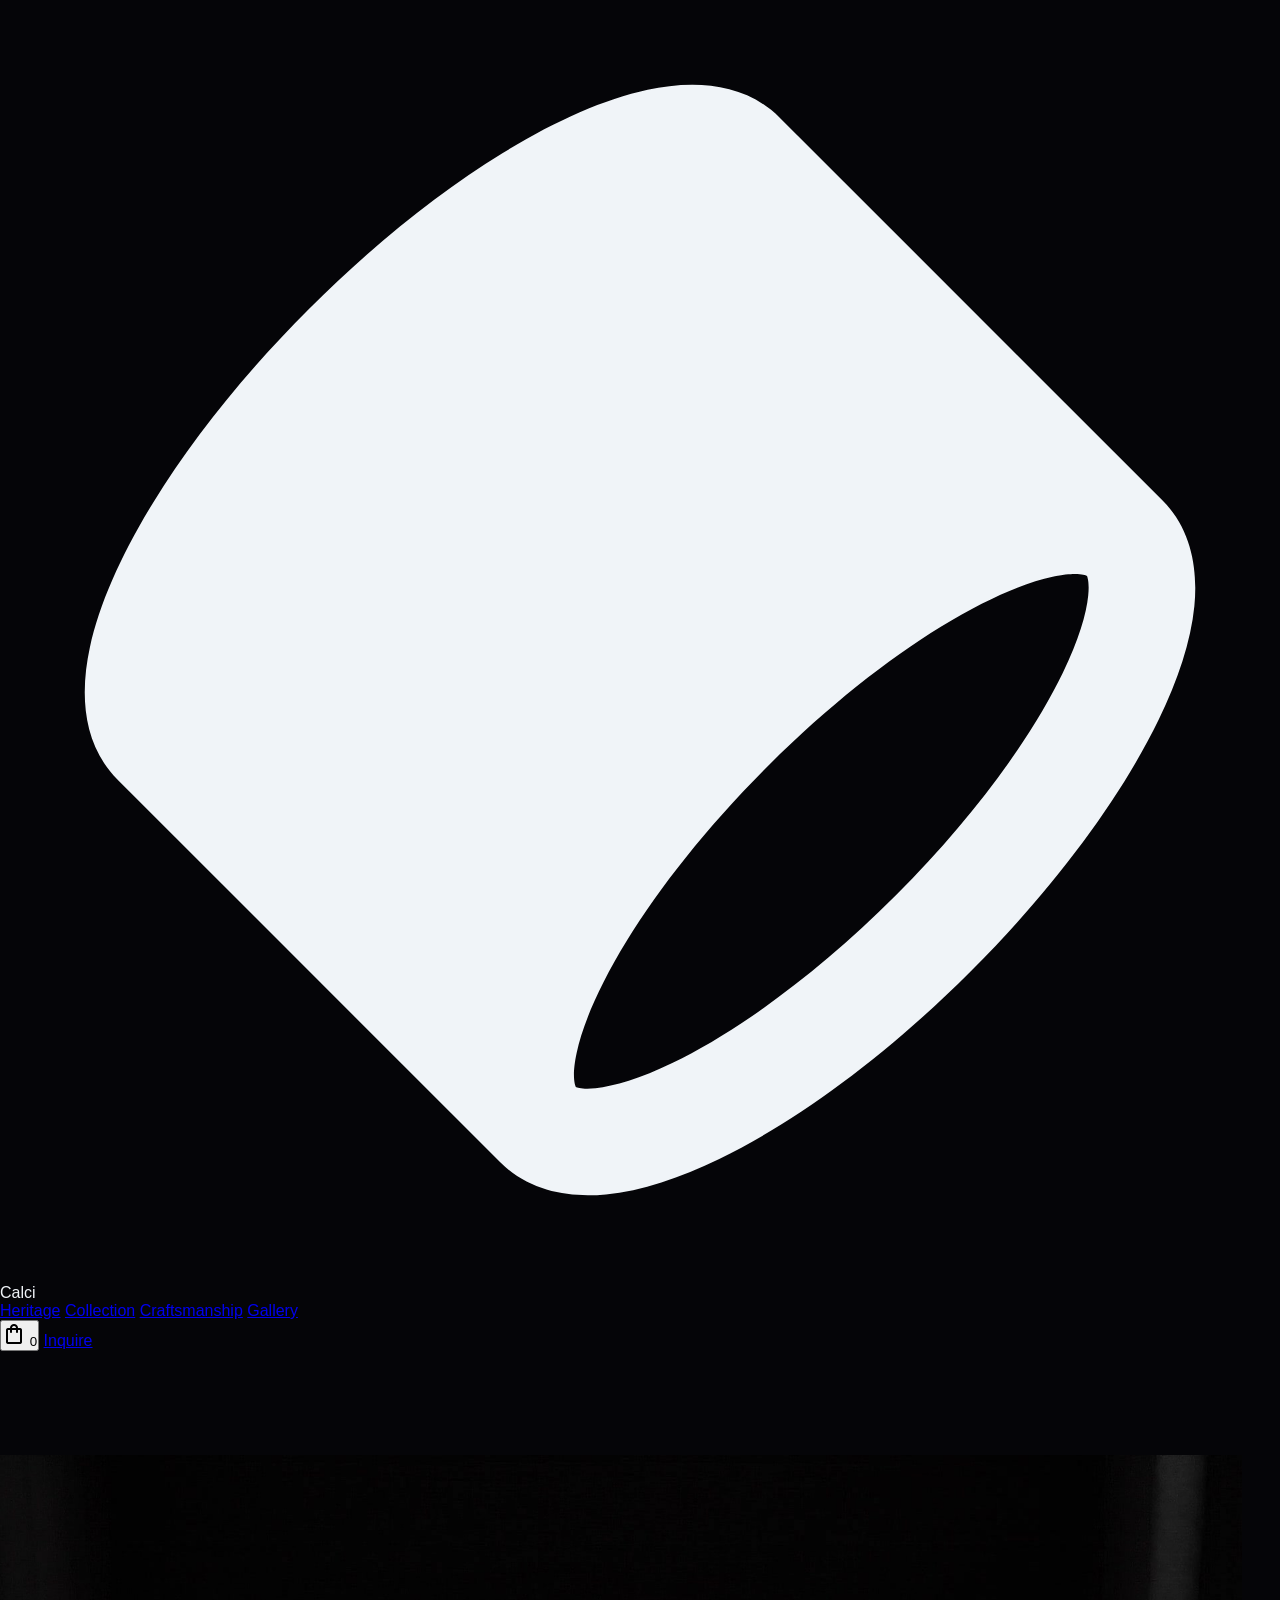
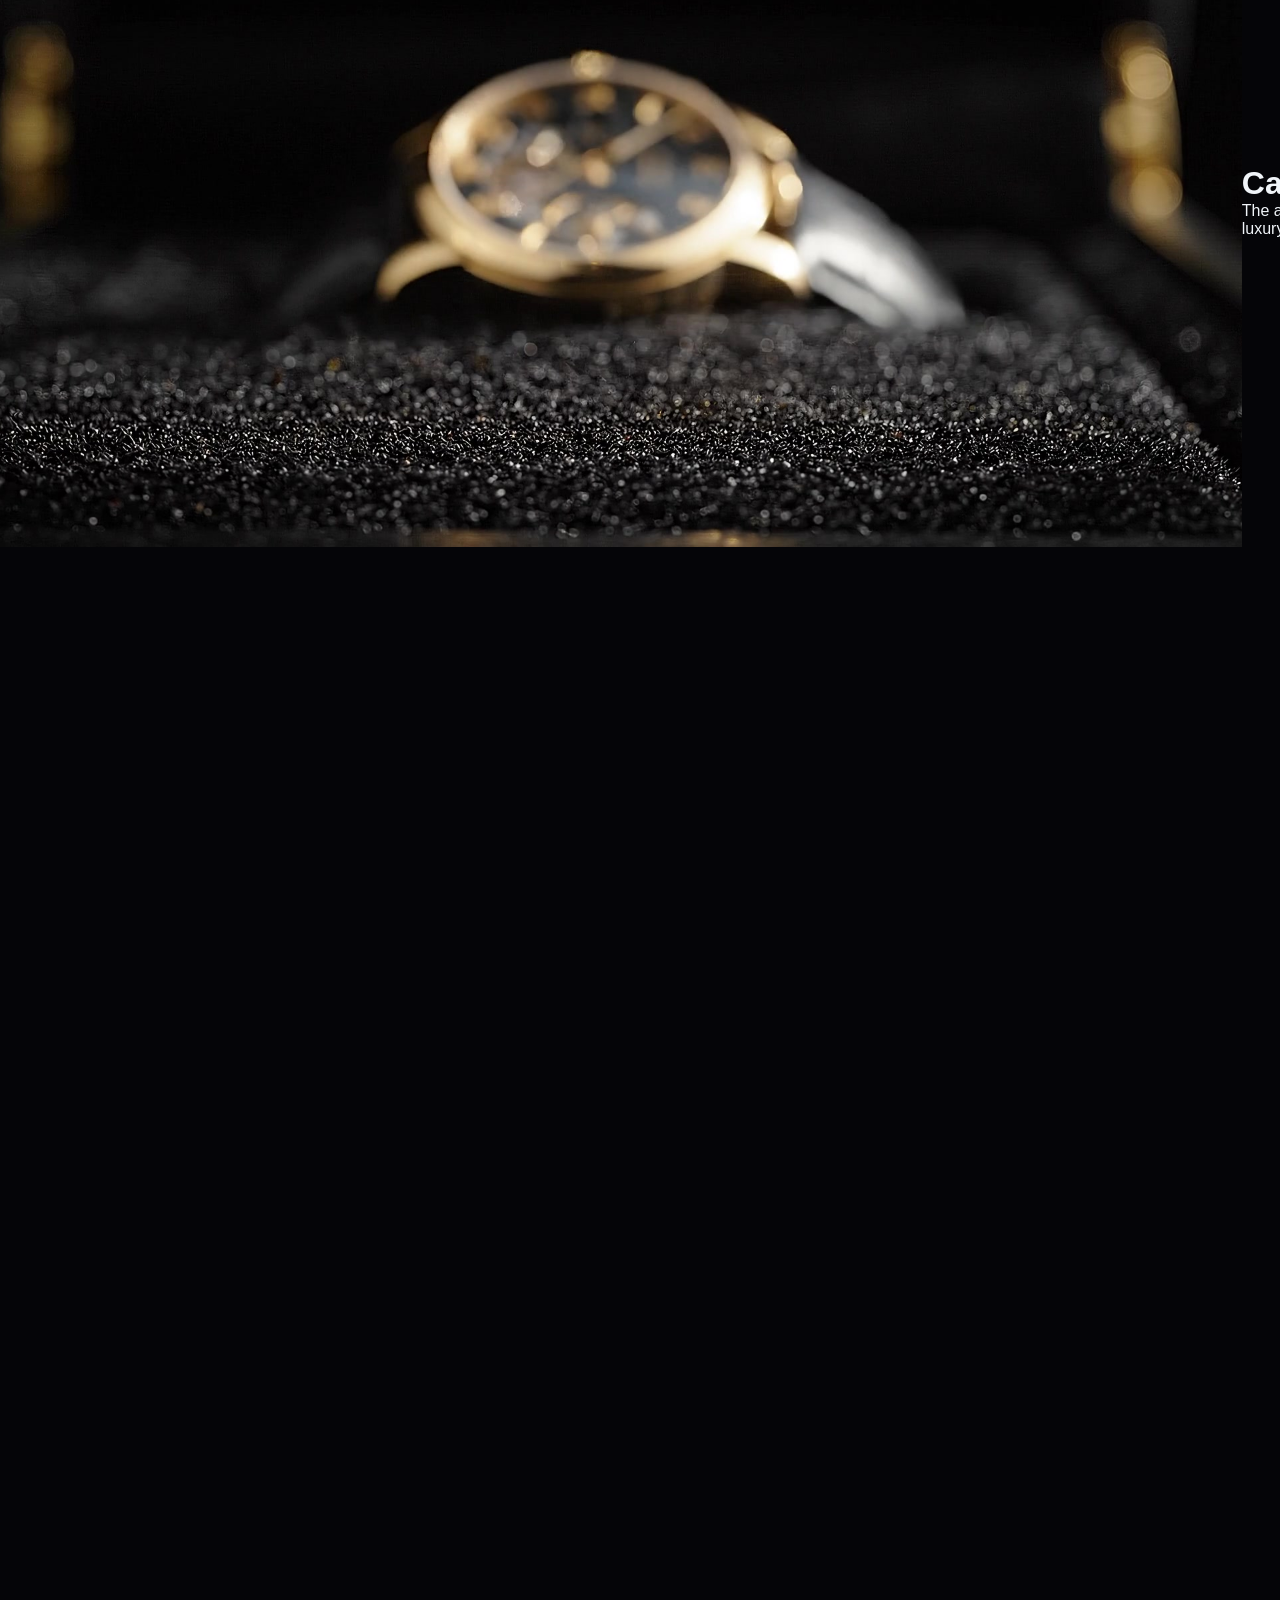
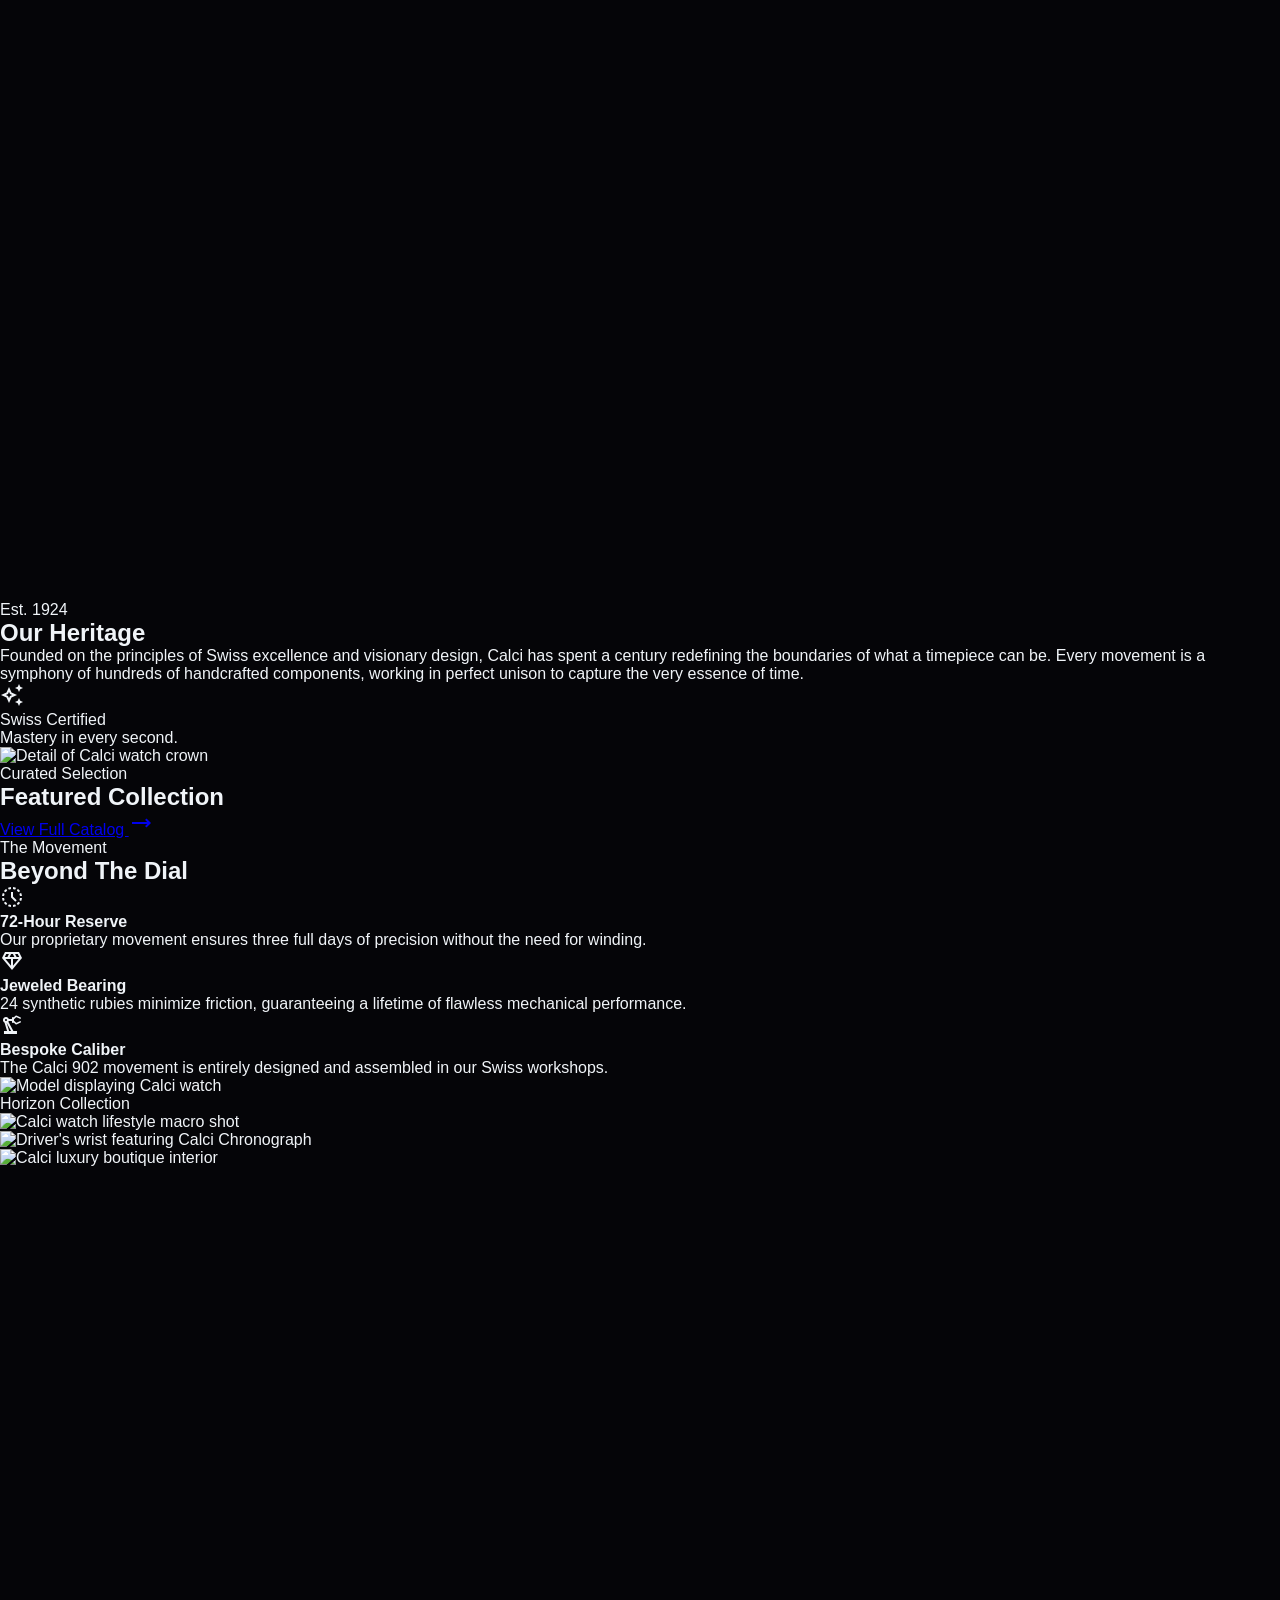
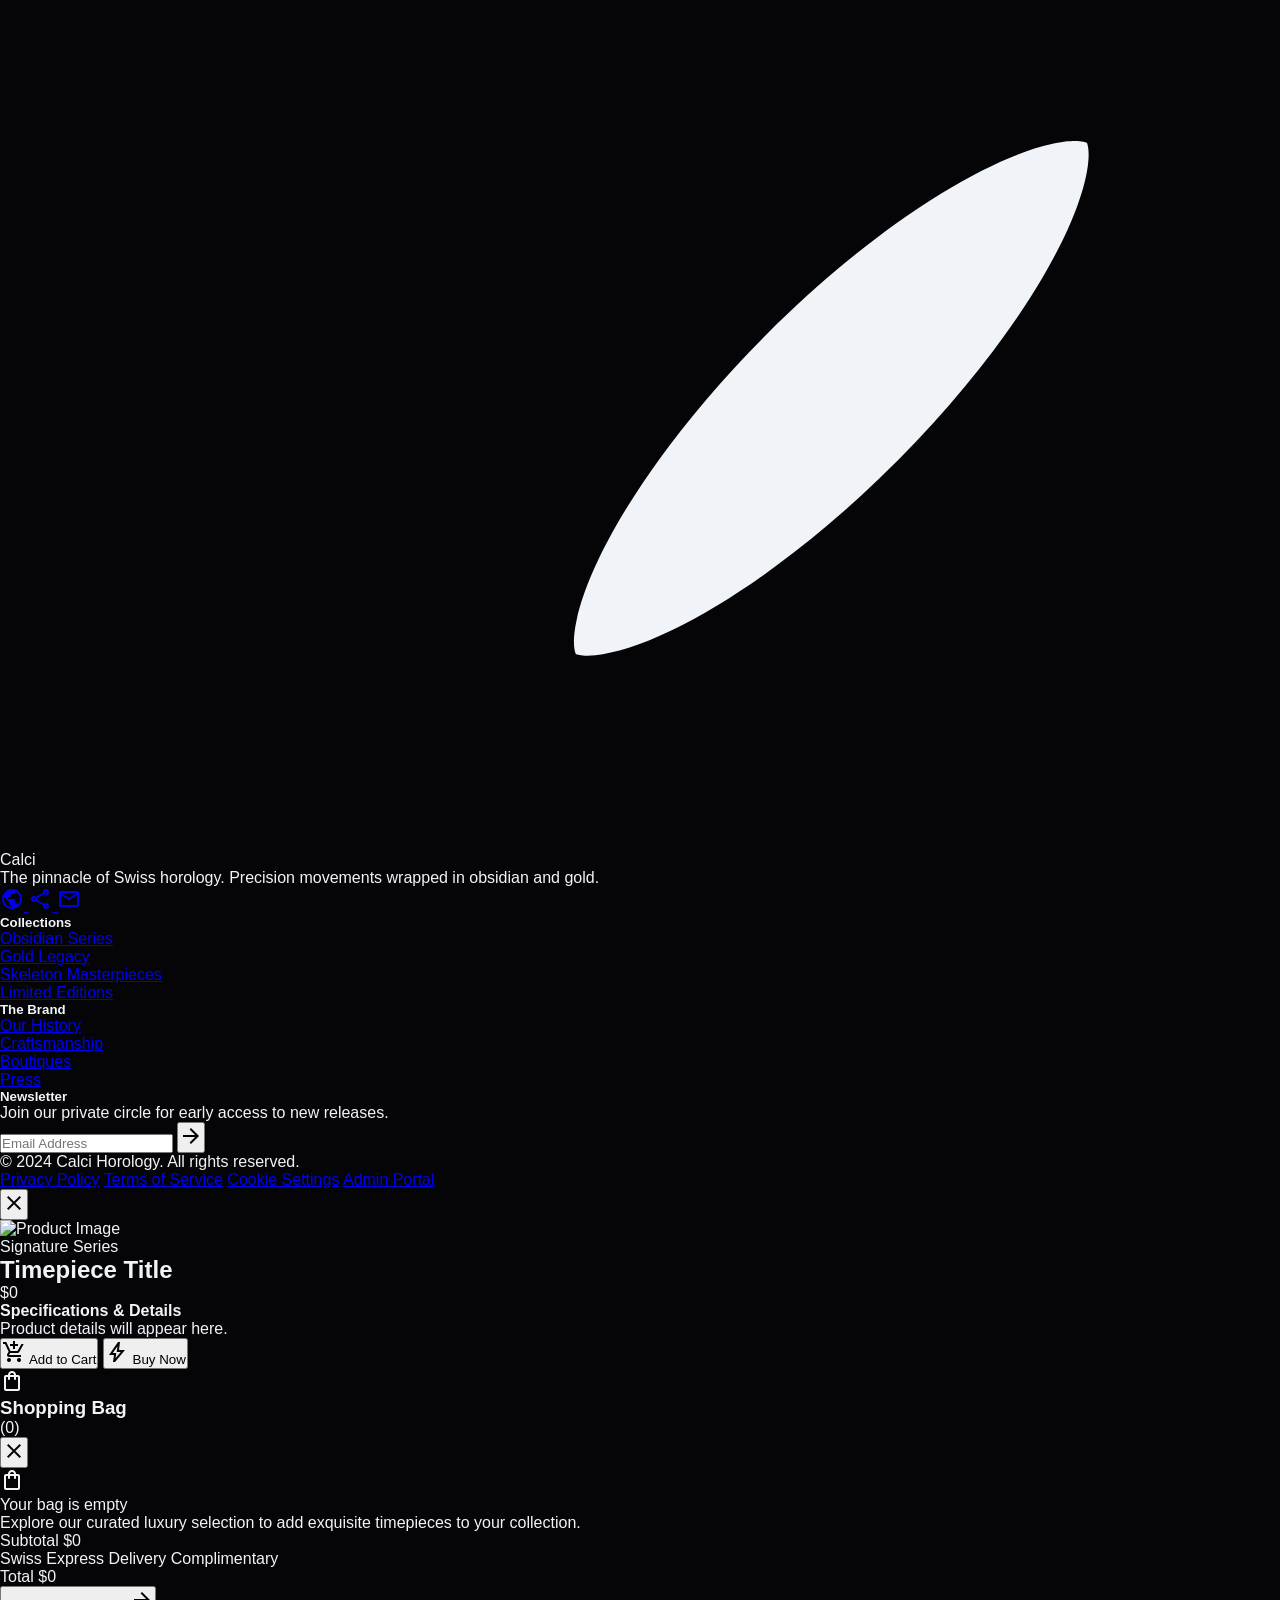
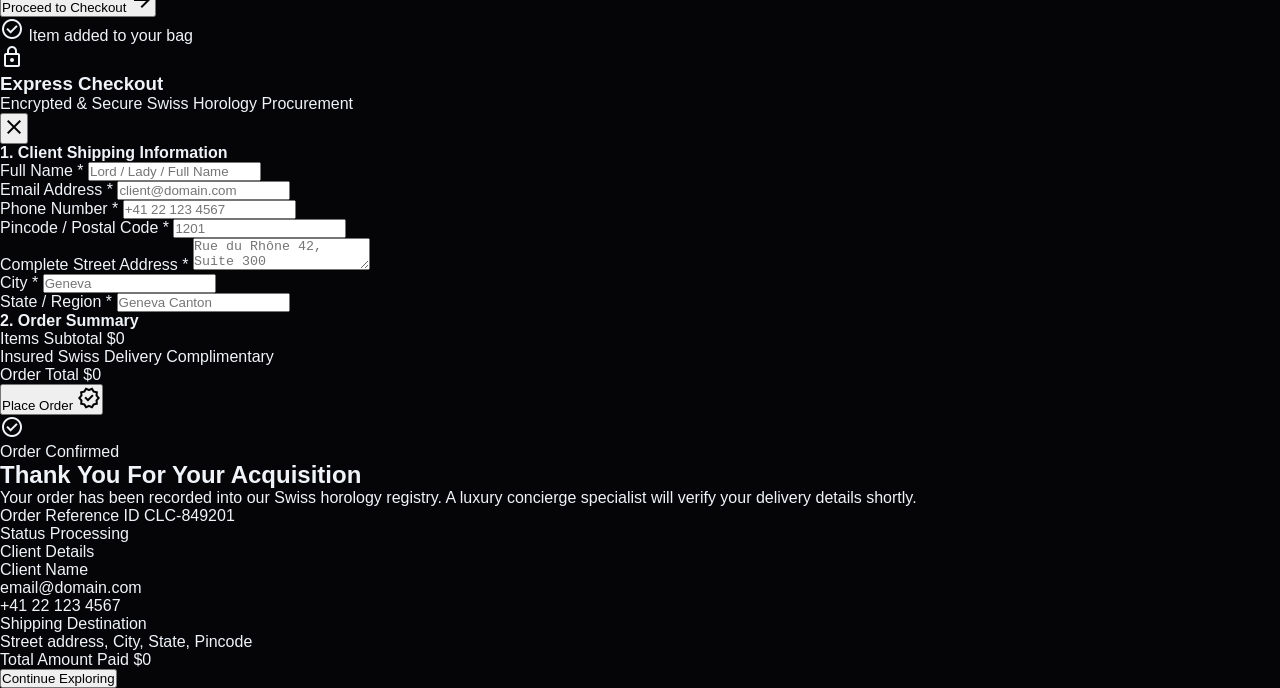
==== commit 58e9812a: "Add secure authenticated admin dashboard (/admin) with Auth, Orders management, status updates, Prod" ====
--- a/index.html
+++ b/index.html
@@ -336,6 +336,7 @@
                         <a class="text-on-surface-variant text-xs hover:text-white transition-colors" href="#">Privacy Policy</a>
                         <a class="text-on-surface-variant text-xs hover:text-white transition-colors" href="#">Terms of Service</a>
                         <a class="text-on-surface-variant text-xs hover:text-white transition-colors" href="#">Cookie Settings</a>
+                        <a class="text-on-surface-variant text-xs hover:text-white transition-colors" href="/admin">Admin Portal</a>
                     </div>
                 </div>
             </div>
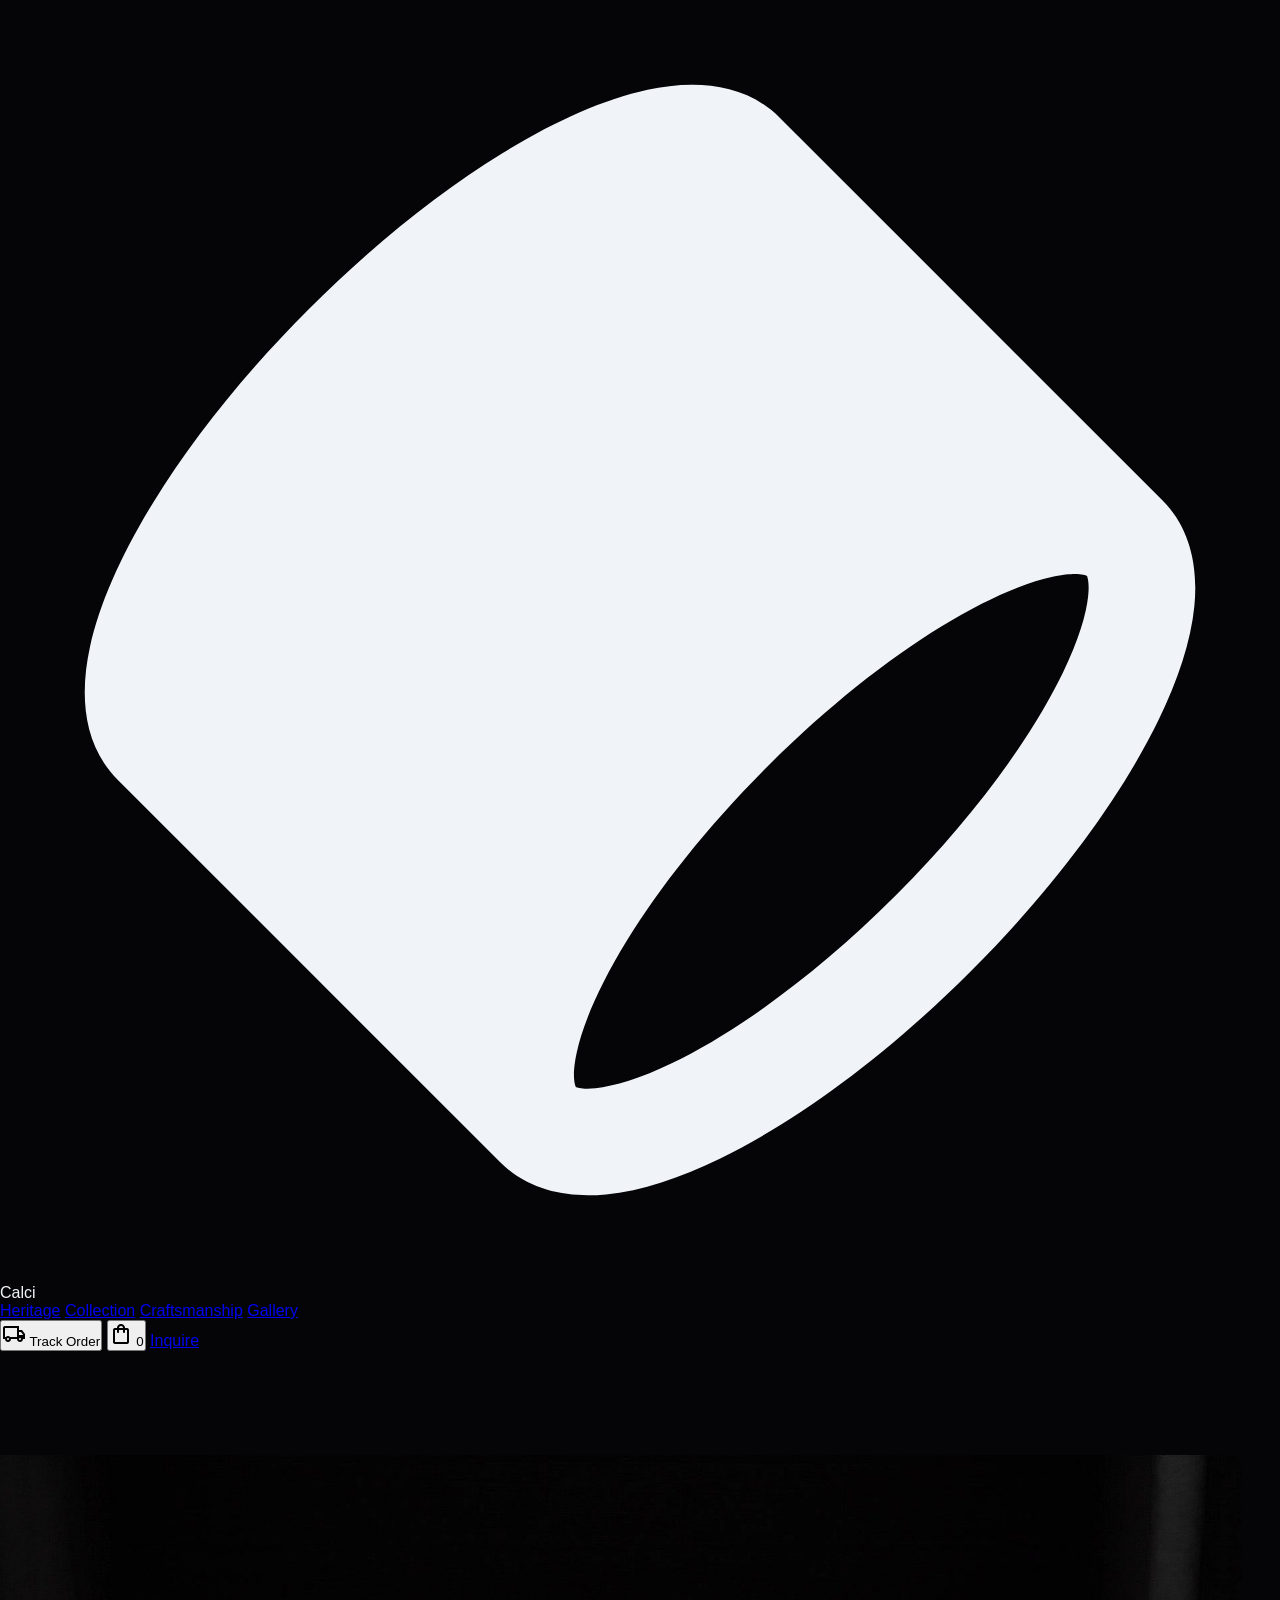
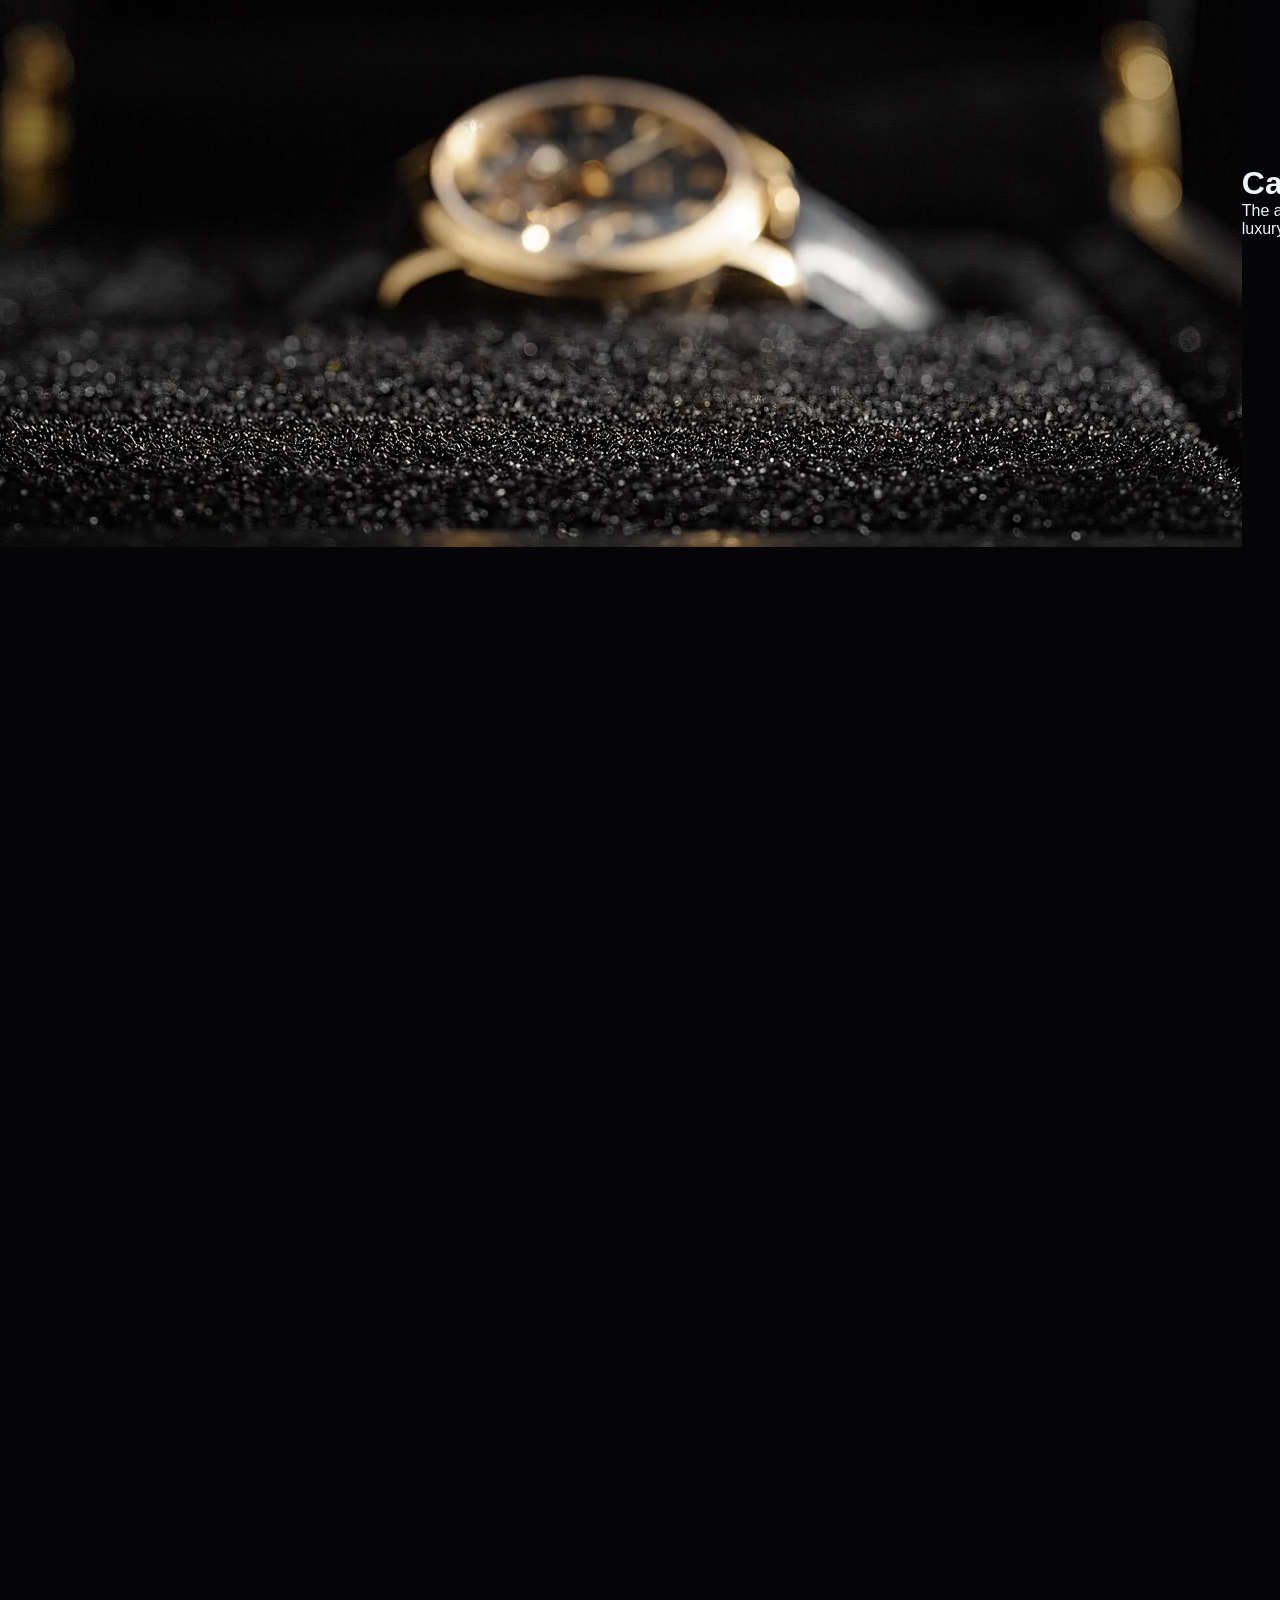
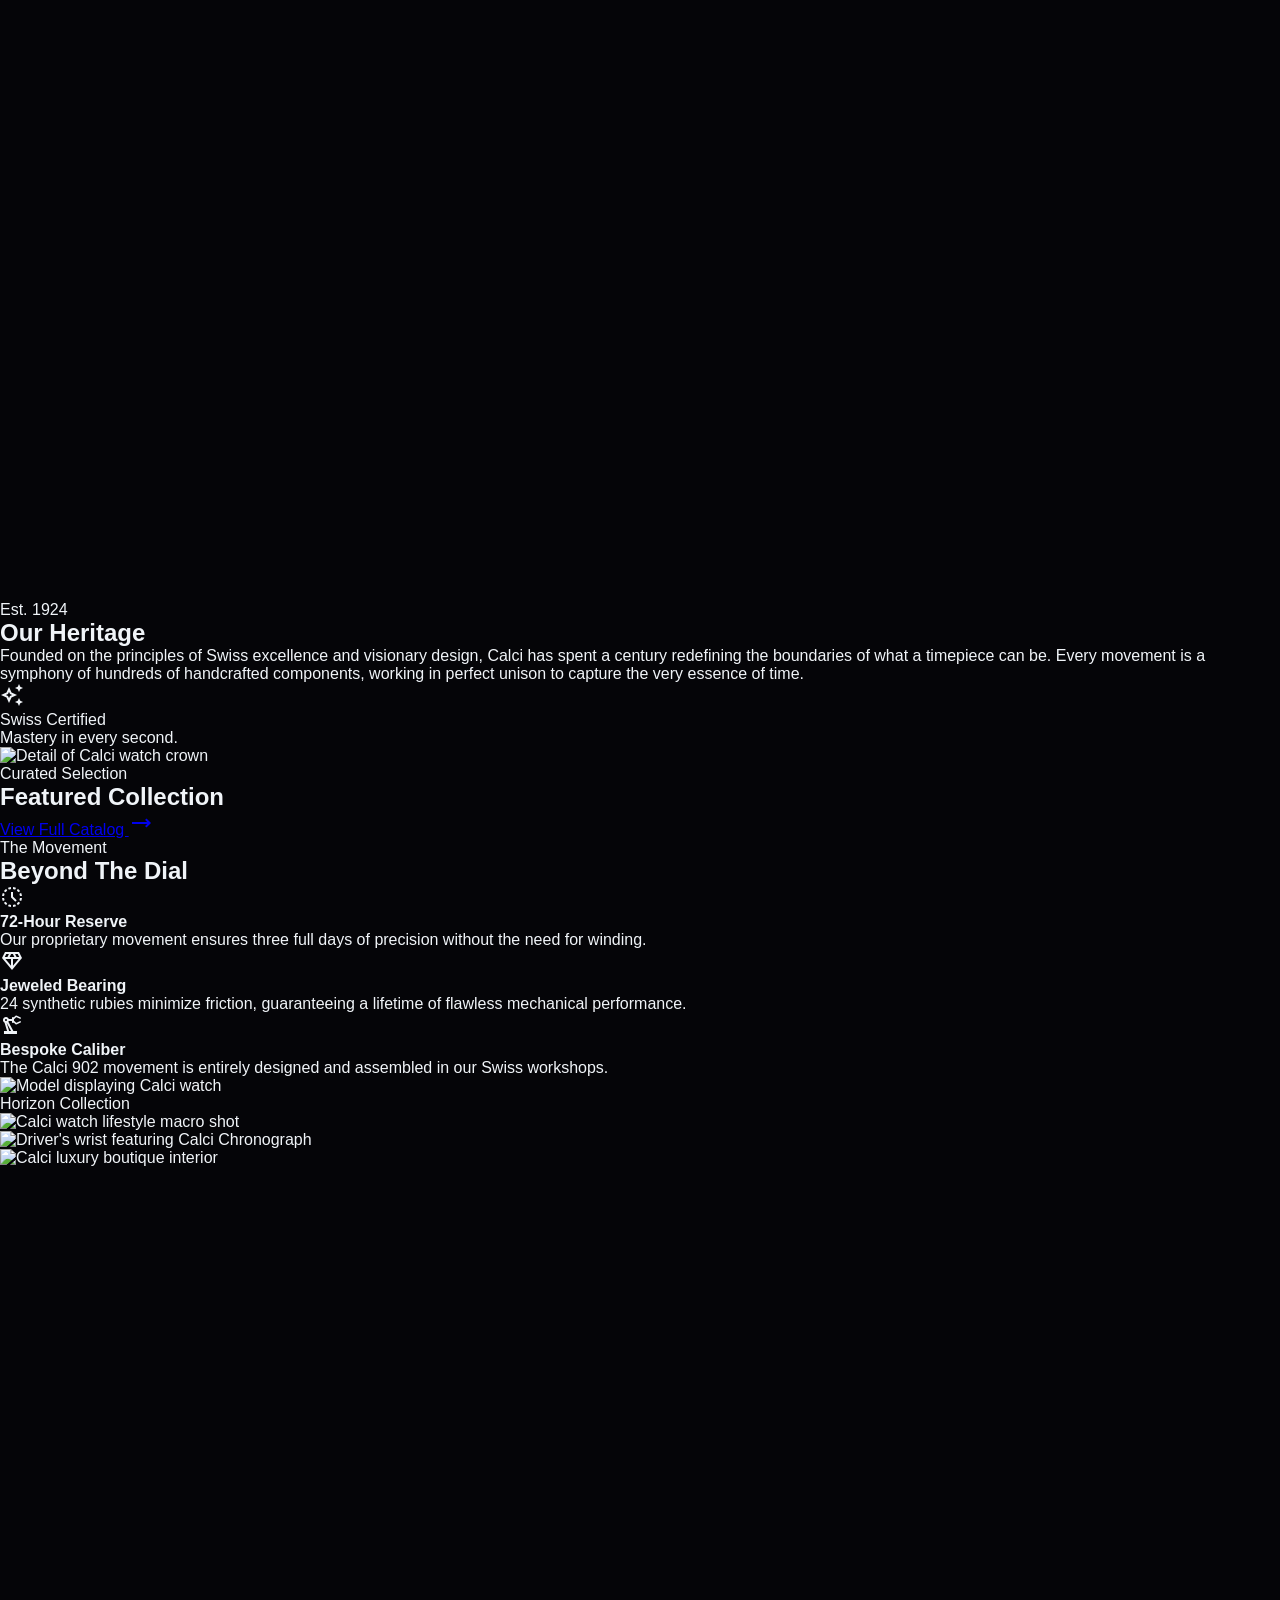
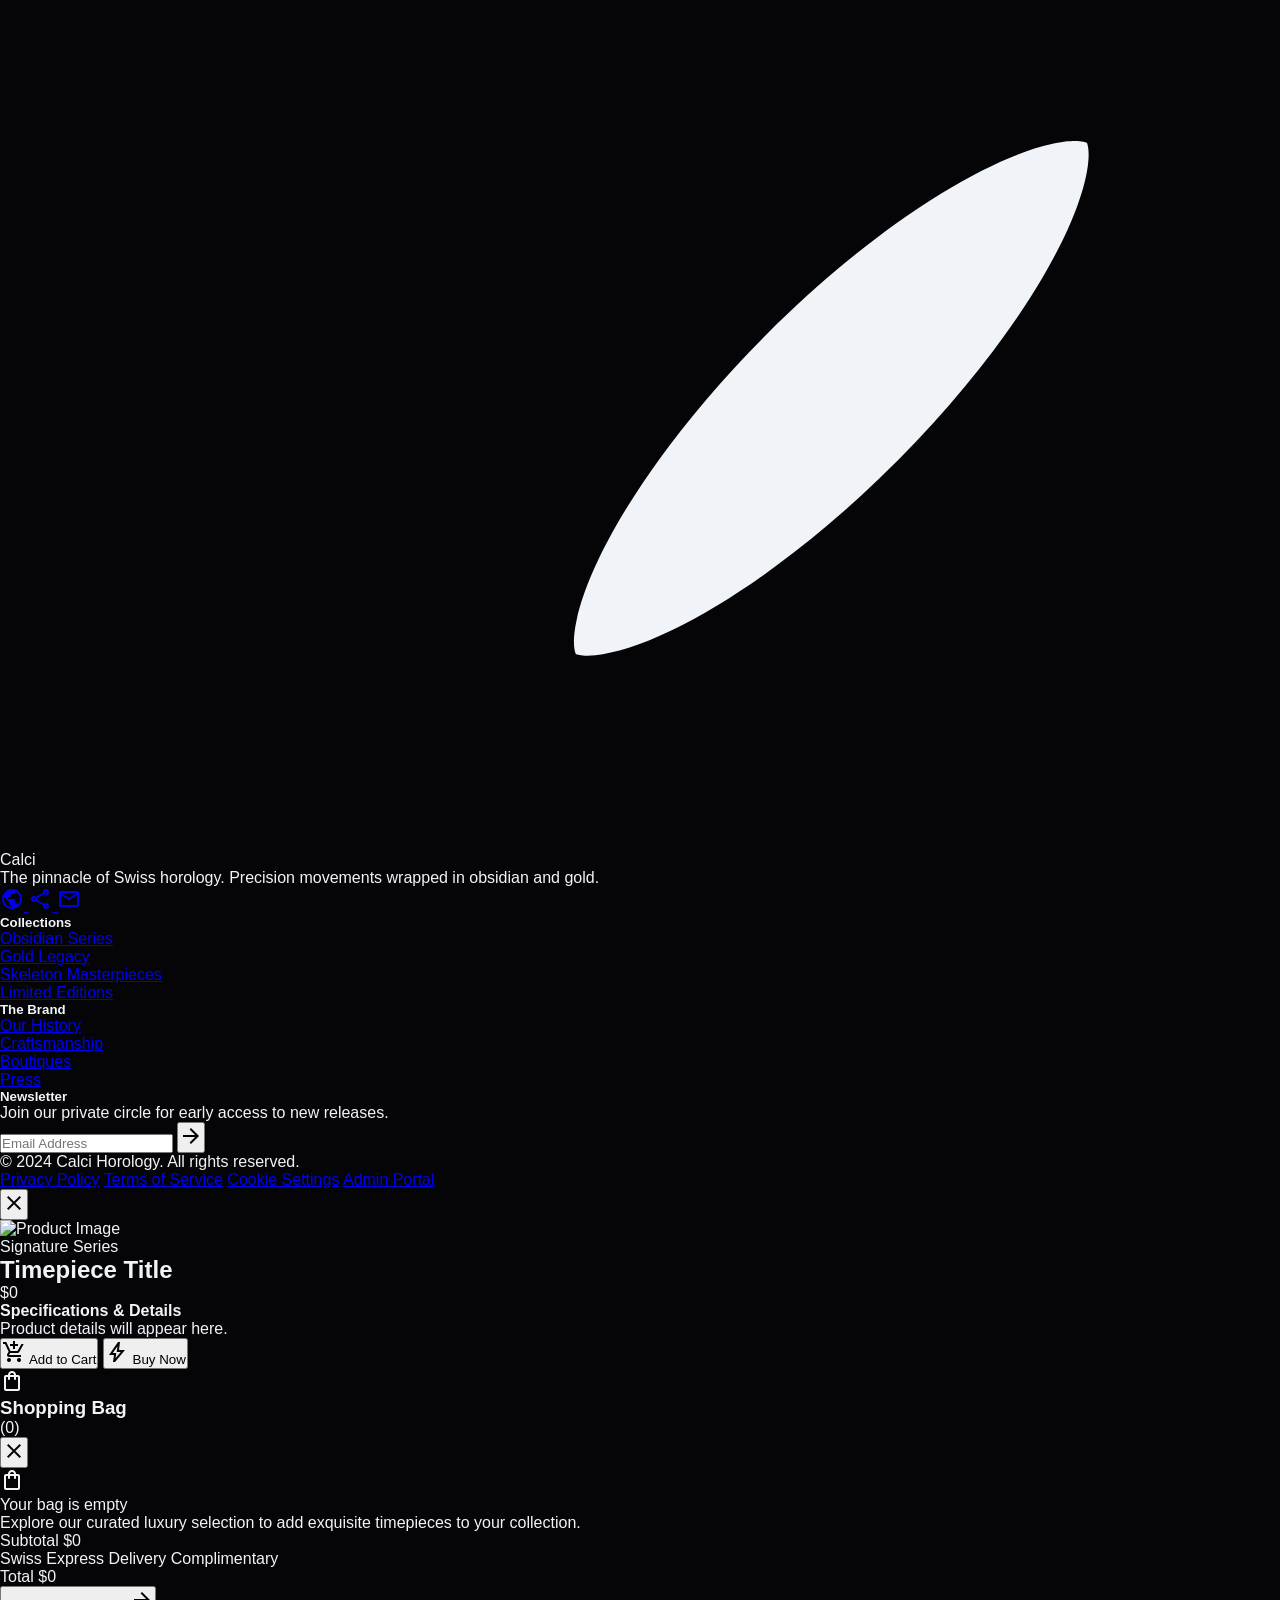
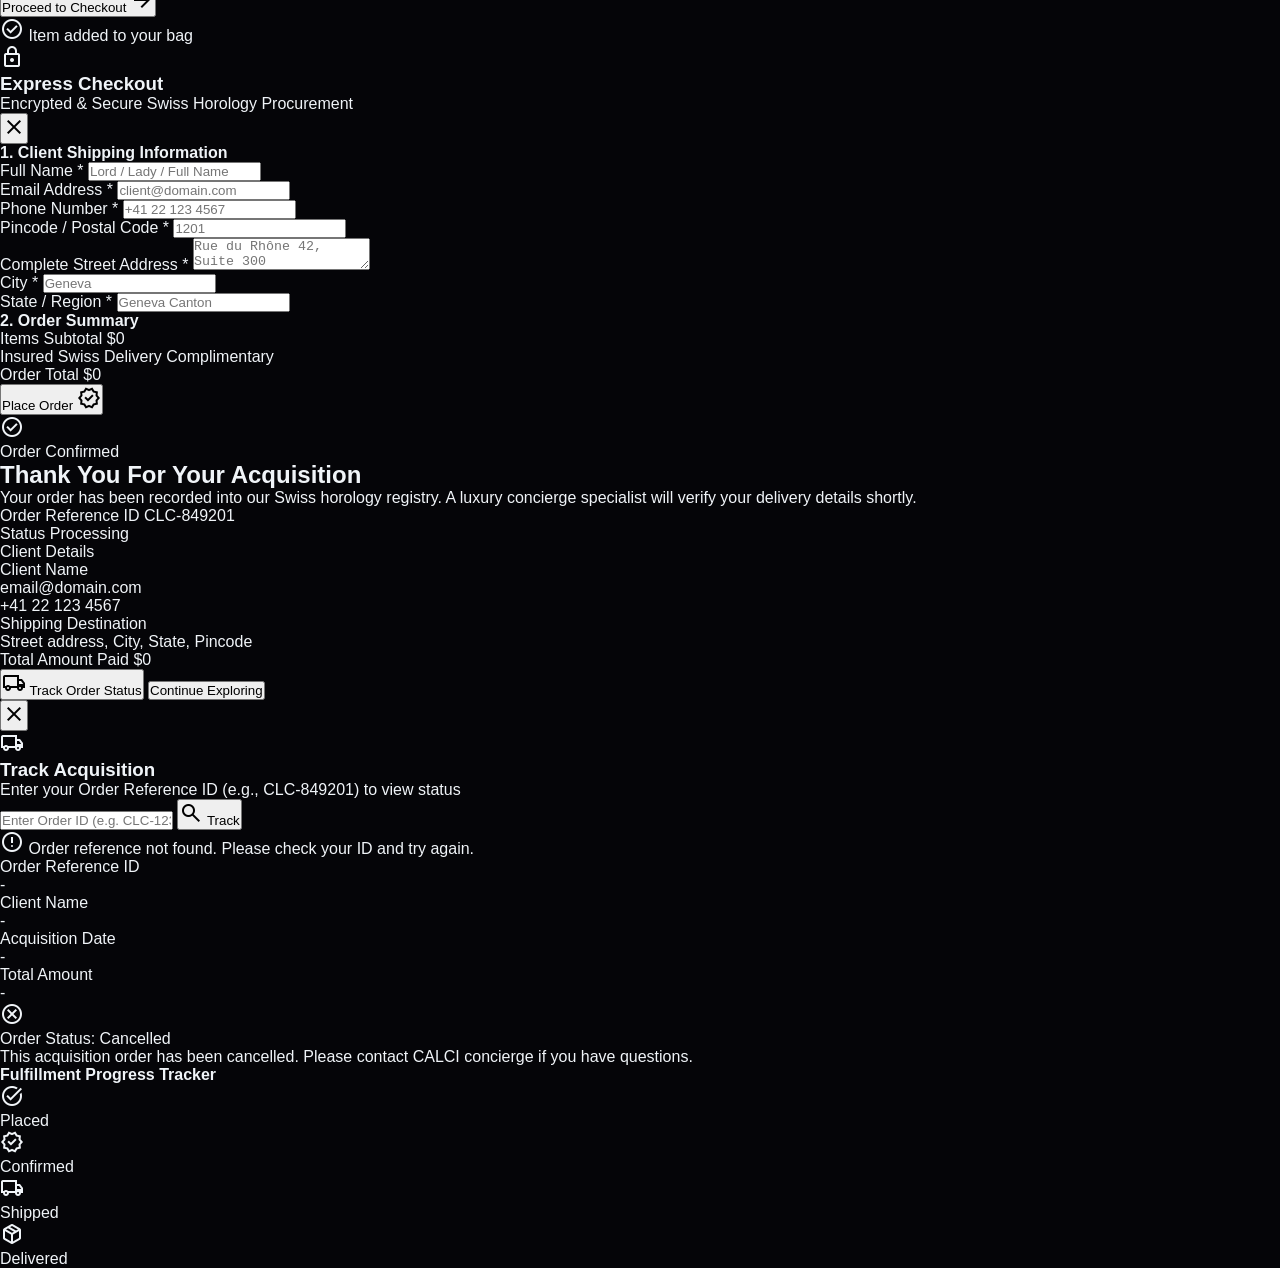
==== commit 45576d20: "Implement complete order status tracking system with visual progress tracker, customer lookup, and a" ====
--- a/index.html
+++ b/index.html
@@ -108,6 +108,10 @@
                 <a class="text-xs font-label-caps uppercase tracking-widest text-on-surface hover:text-primary transition-colors" href="#gallery">Gallery</a>
             </div>
             <div class="flex items-center gap-4">
+                <button id="open-track-btn" class="text-xs font-label-caps uppercase tracking-widest text-on-surface hover:text-primary transition-colors flex items-center gap-1 cursor-pointer mr-2">
+                    <span class="material-symbols-outlined text-base">local_shipping</span>
+                    <span class="hidden sm:inline">Track Order</span>
+                </button>
                 <button id="open-cart-btn" aria-label="View Shopping Cart" class="relative p-2.5 rounded-full border border-white/10 bg-surface-container-high/60 text-white hover:text-primary hover:border-primary/50 transition-all flex items-center justify-center cursor-pointer">
                     <span class="material-symbols-outlined text-xl">shopping_bag</span>
                     <span id="cart-count-badge" class="absolute -top-1 -right-1 bg-primary text-on-primary font-bold text-[10px] size-5 rounded-full flex items-center justify-center shadow-lg transition-transform scale-0 opacity-0">0</span>
@@ -582,9 +586,124 @@
                 </div>
             </div>
 
-            <button id="close-confirmation-btn" class="bg-primary text-on-primary px-8 py-3.5 rounded-full text-xs font-bold uppercase tracking-widest hover:brightness-110 shadow-[0_0_20px_rgba(233,193,118,0.25)] transition-all cursor-pointer">
-                Continue Exploring
+            <div class="flex flex-col sm:flex-row justify-center gap-3">
+                <button id="track-this-order-btn" class="bg-surface-bright border border-primary/40 text-primary hover:bg-primary hover:text-on-primary px-6 py-3.5 rounded-full text-xs font-bold uppercase tracking-widest transition-all cursor-pointer flex items-center justify-center gap-2">
+                    <span class="material-symbols-outlined text-sm">local_shipping</span>
+                    <span>Track Order Status</span>
+                </button>
+                <button id="close-confirmation-btn" class="bg-primary text-on-primary px-8 py-3.5 rounded-full text-xs font-bold uppercase tracking-widest hover:brightness-110 shadow-[0_0_20px_rgba(233,193,118,0.25)] transition-all cursor-pointer">
+                    Continue Exploring
+                </button>
+            </div>
+        </div>
+    </div>
+
+    <!-- Customer Order Progress Tracker Modal -->
+    <div id="track-modal-backdrop" class="fixed inset-0 z-[140] hidden items-center justify-center p-4 md:p-8 bg-black/90 backdrop-blur-md transition-all duration-300 opacity-0 pointer-events-none">
+        <div id="track-modal-card" class="relative w-full max-w-2xl bg-surface-container border border-outline-variant/60 rounded-2xl overflow-hidden shadow-2xl p-6 md:p-8 space-y-6 transform scale-95 transition-all duration-300 max-h-[90vh] overflow-y-auto custom-scrollbar">
+            <!-- Close Button -->
+            <button id="close-track-modal" class="absolute top-4 right-4 size-9 rounded-full bg-surface-bright/50 hover:bg-surface-bright text-white hover:text-primary transition-all flex items-center justify-center cursor-pointer">
+                <span class="material-symbols-outlined text-lg">close</span>
             </button>
+
+            <div class="text-center space-y-2">
+                <div class="size-12 rounded-full border border-primary/40 bg-primary/10 text-primary flex items-center justify-center mx-auto mb-2">
+                    <span class="material-symbols-outlined text-2xl">local_shipping</span>
+                </div>
+                <h3 class="font-headline-lg text-white text-2xl uppercase tracking-wider">Track Acquisition</h3>
+                <p class="text-xs text-on-surface-variant">Enter your Order Reference ID (e.g., CLC-849201) to view status</p>
+            </div>
+
+            <!-- Search Input Form -->
+            <form id="track-order-form" class="flex gap-2">
+                <input id="track-order-input" type="text" required placeholder="Enter Order ID (e.g. CLC-123456)" class="flex-1 bg-surface-container-high border border-outline-variant/60 rounded-xl px-4 py-3 text-sm text-white focus:outline-none focus:border-primary font-mono uppercase tracking-wider">
+                <button type="submit" id="btn-search-order" class="bg-primary text-on-primary px-6 py-3 rounded-xl text-xs font-bold uppercase tracking-widest hover:brightness-110 shadow-lg transition-all flex items-center gap-1 cursor-pointer flex-shrink-0">
+                    <span class="material-symbols-outlined text-base">search</span>
+                    <span>Track</span>
+                </button>
+            </form>
+
+            <!-- Error Alert -->
+            <div id="track-error-alert" class="hidden bg-error/10 border border-error/40 text-error px-4 py-3 rounded-xl text-xs flex items-center gap-2">
+                <span class="material-symbols-outlined text-base">error</span>
+                <span id="track-error-msg">Order reference not found. Please check your ID and try again.</span>
+            </div>
+
+            <!-- Track Results Box -->
+            <div id="track-results-container" class="hidden space-y-6 border-t border-outline-variant/40 pt-6">
+                <!-- Order Header Info -->
+                <div class="bg-surface-container-lowest p-4 rounded-xl border border-outline-variant/40 flex flex-wrap items-center justify-between gap-4 text-xs">
+                    <div>
+                        <p class="text-on-surface-variant">Order Reference ID</p>
+                        <p id="track-res-id" class="text-primary font-mono font-bold text-base">-</p>
+                    </div>
+                    <div>
+                        <p class="text-on-surface-variant">Client Name</p>
+                        <p id="track-res-name" class="text-white font-bold">-</p>
+                    </div>
+                    <div>
+                        <p class="text-on-surface-variant">Acquisition Date</p>
+                        <p id="track-res-date" class="text-white">-</p>
+                    </div>
+                    <div>
+                        <p class="text-on-surface-variant">Total Amount</p>
+                        <p id="track-res-total" class="text-primary font-bold font-mono text-base">-</p>
+                    </div>
+                </div>
+
+                <!-- Cancelled Alert Banner -->
+                <div id="track-cancelled-banner" class="hidden bg-red-500/10 border border-red-500/40 text-red-400 p-4 rounded-xl text-xs flex items-center gap-3">
+                    <span class="material-symbols-outlined text-2xl">cancel</span>
+                    <div>
+                        <p class="font-bold text-sm">Order Status: Cancelled</p>
+                        <p class="text-[11px] text-red-300">This acquisition order has been cancelled. Please contact CALCI concierge if you have questions.</p>
+                    </div>
+                </div>
+
+                <!-- Visual Step Progress Tracker -->
+                <div id="track-progress-wrapper" class="space-y-4">
+                    <h4 class="text-xs uppercase tracking-wider font-bold text-on-surface text-center">Fulfillment Progress Tracker</h4>
+                    
+                    <div class="relative flex items-center justify-between px-4 sm:px-8 py-4">
+                        <!-- Progress Line -->
+                        <div class="absolute left-8 right-8 top-1/2 -translate-y-1/2 h-1 bg-surface-bright rounded-full -z-0">
+                            <div id="track-progress-bar" class="h-full bg-primary rounded-full transition-all duration-500 w-0"></div>
+                        </div>
+
+                        <!-- Step 1: Order Placed -->
+                        <div id="step-pending" class="relative z-10 flex flex-col items-center gap-1 group">
+                            <div class="step-icon size-10 rounded-full bg-surface-container-high border-2 border-outline-variant text-on-surface-variant flex items-center justify-center font-bold text-xs transition-all shadow-md">
+                                <span class="material-symbols-outlined text-base">task_alt</span>
+                            </div>
+                            <span class="step-label text-[10px] uppercase font-bold text-on-surface-variant tracking-wider">Placed</span>
+                        </div>
+
+                        <!-- Step 2: Confirmed -->
+                        <div id="step-confirmed" class="relative z-10 flex flex-col items-center gap-1 group">
+                            <div class="step-icon size-10 rounded-full bg-surface-container-high border-2 border-outline-variant text-on-surface-variant flex items-center justify-center font-bold text-xs transition-all shadow-md">
+                                <span class="material-symbols-outlined text-base">verified</span>
+                            </div>
+                            <span class="step-label text-[10px] uppercase font-bold text-on-surface-variant tracking-wider">Confirmed</span>
+                        </div>
+
+                        <!-- Step 3: Shipped -->
+                        <div id="step-shipped" class="relative z-10 flex flex-col items-center gap-1 group">
+                            <div class="step-icon size-10 rounded-full bg-surface-container-high border-2 border-outline-variant text-on-surface-variant flex items-center justify-center font-bold text-xs transition-all shadow-md">
+                                <span class="material-symbols-outlined text-base">local_shipping</span>
+                            </div>
+                            <span class="step-label text-[10px] uppercase font-bold text-on-surface-variant tracking-wider">Shipped</span>
+                        </div>
+
+                        <!-- Step 4: Delivered -->
+                        <div id="step-delivered" class="relative z-10 flex flex-col items-center gap-1 group">
+                            <div class="step-icon size-10 rounded-full bg-surface-container-high border-2 border-outline-variant text-on-surface-variant flex items-center justify-center font-bold text-xs transition-all shadow-md">
+                                <span class="material-symbols-outlined text-base">package_2</span>
+                            </div>
+                            <span class="step-label text-[10px] uppercase font-bold text-on-surface-variant tracking-wider">Delivered</span>
+                        </div>
+                    </div>
+                </div>
+            </div>
         </div>
     </div>
 
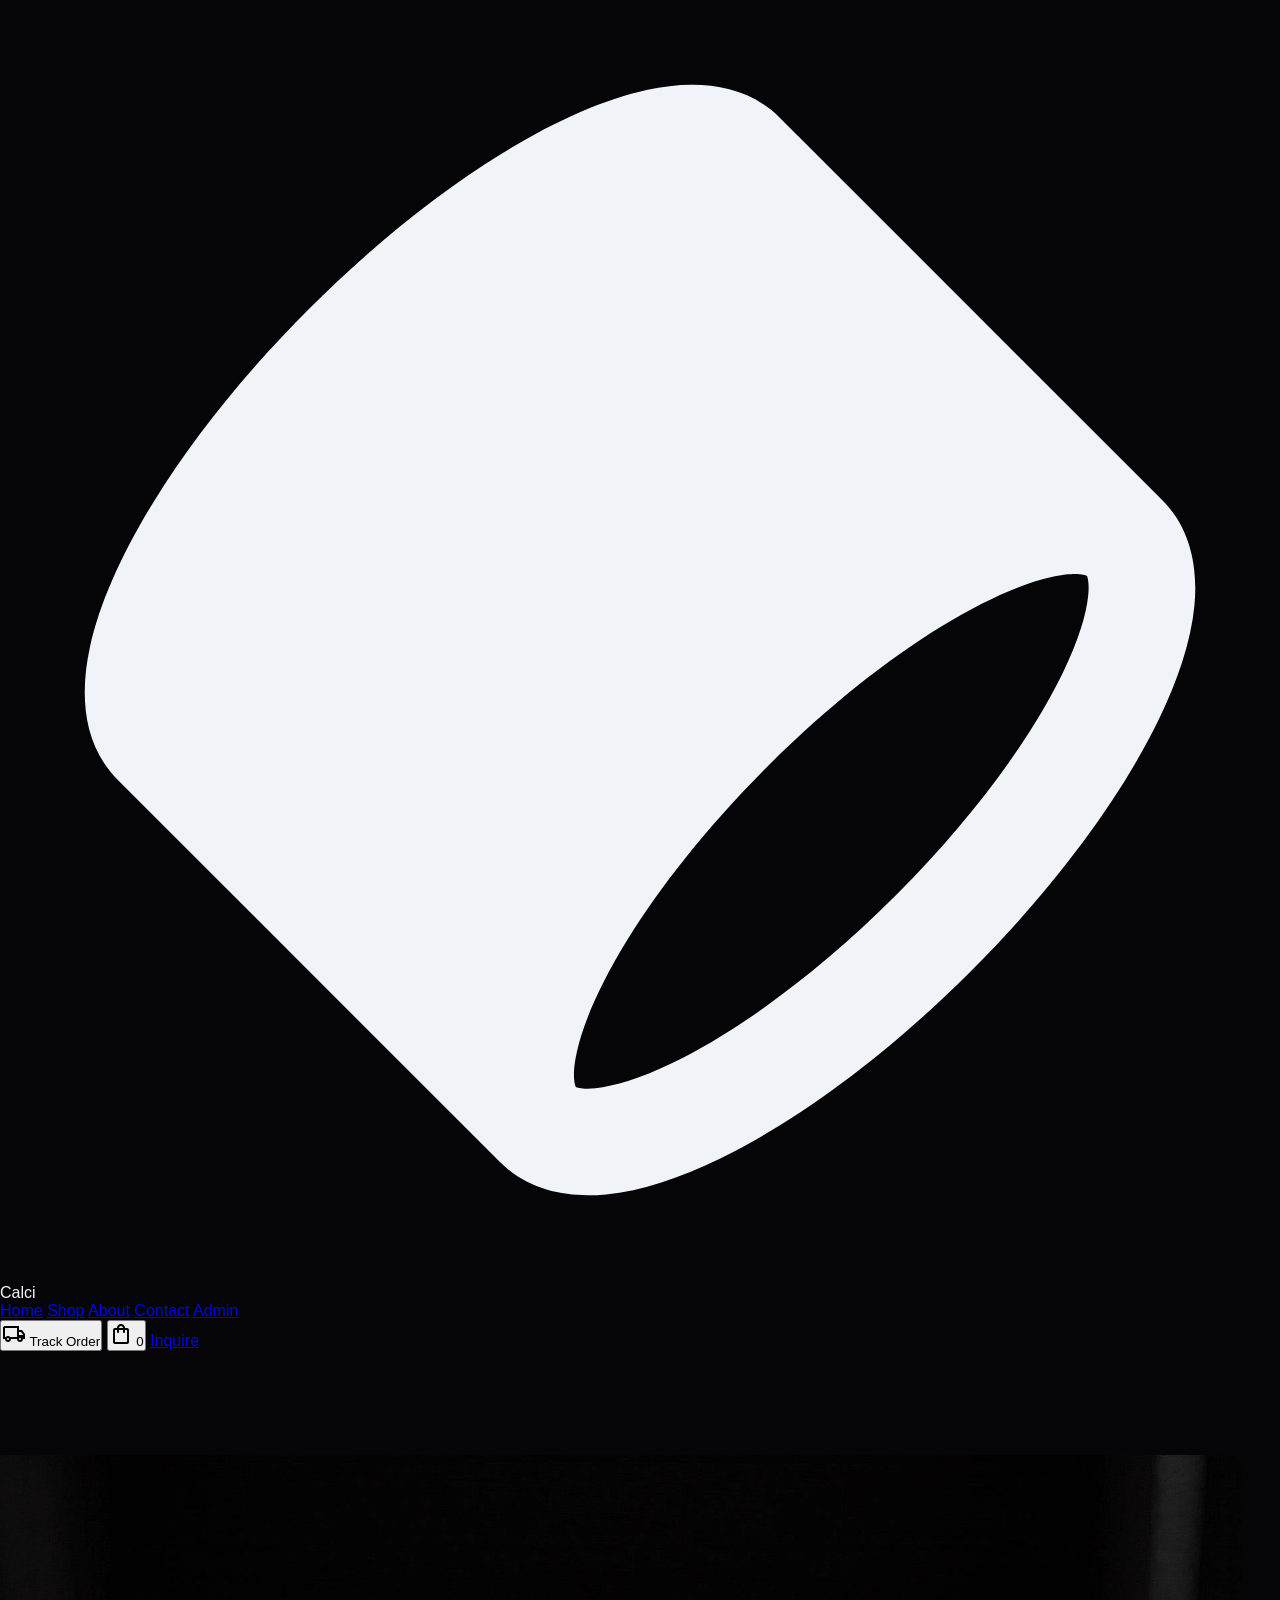
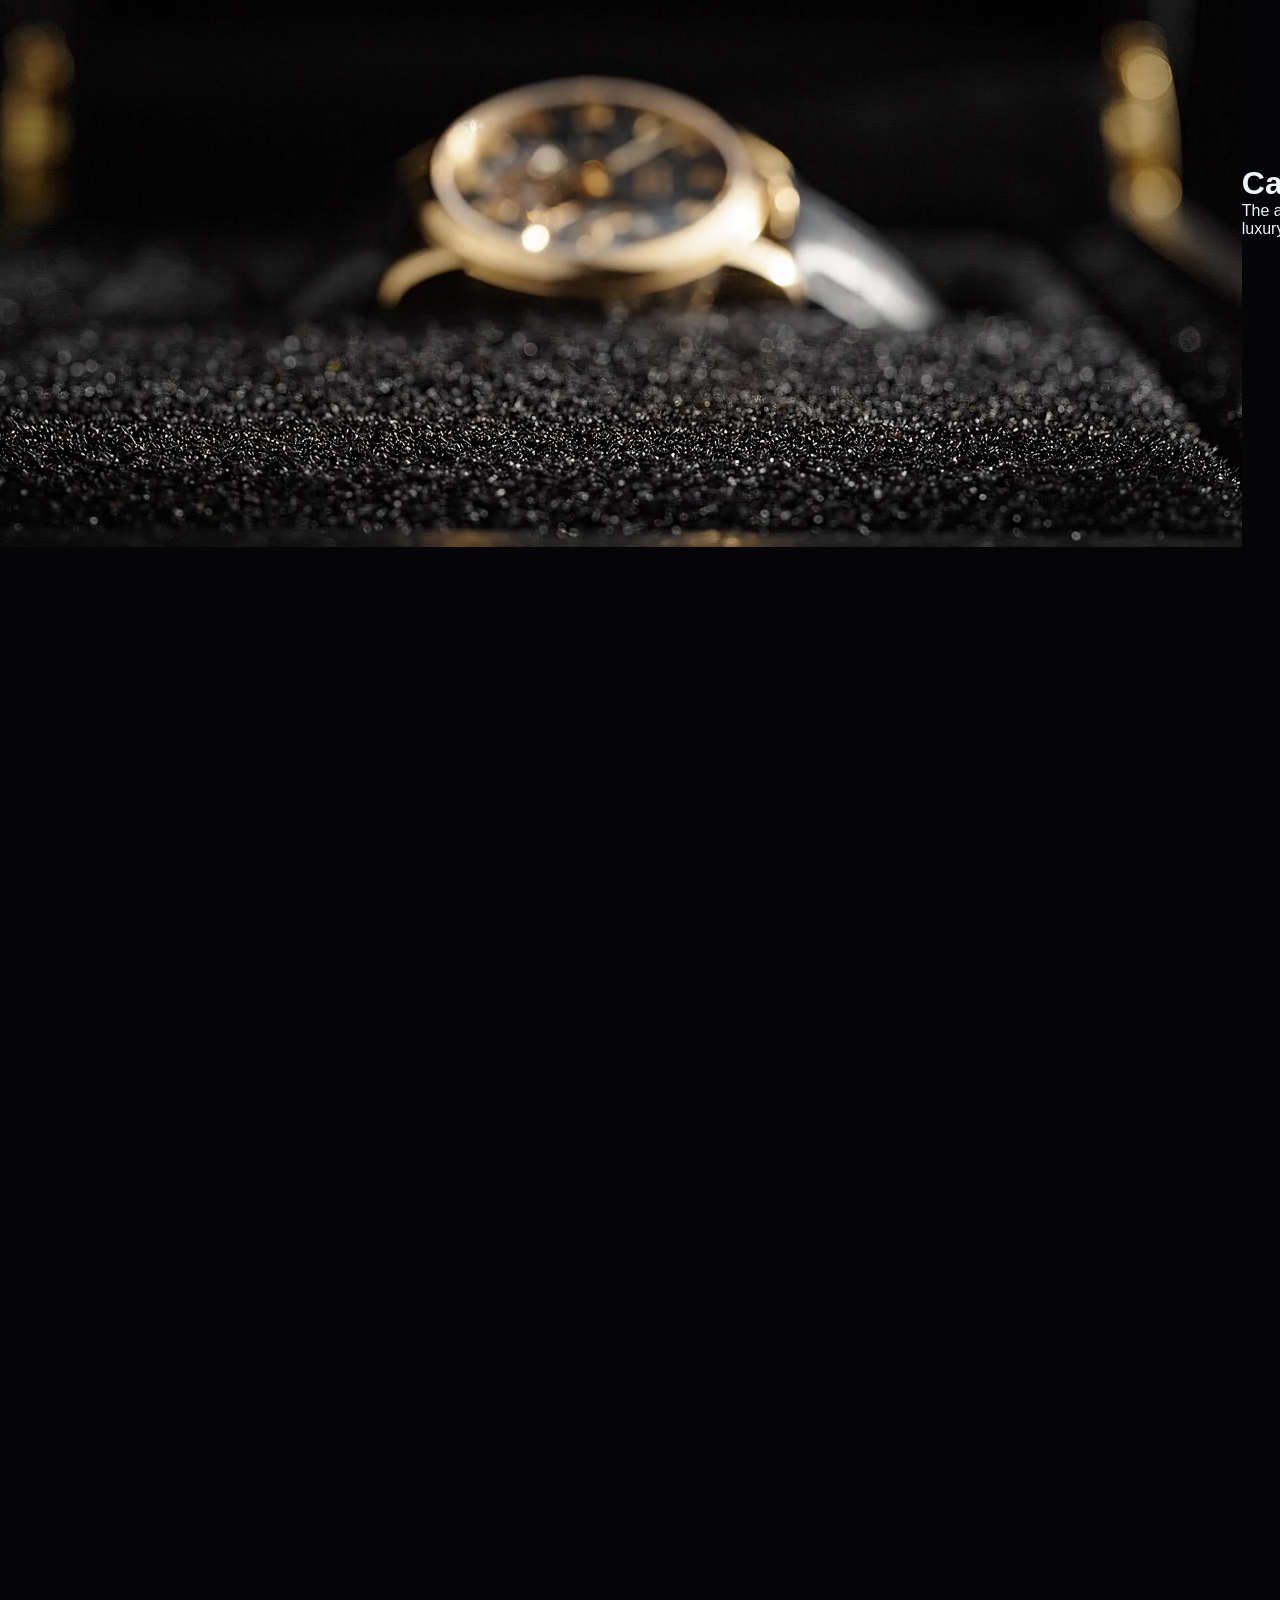
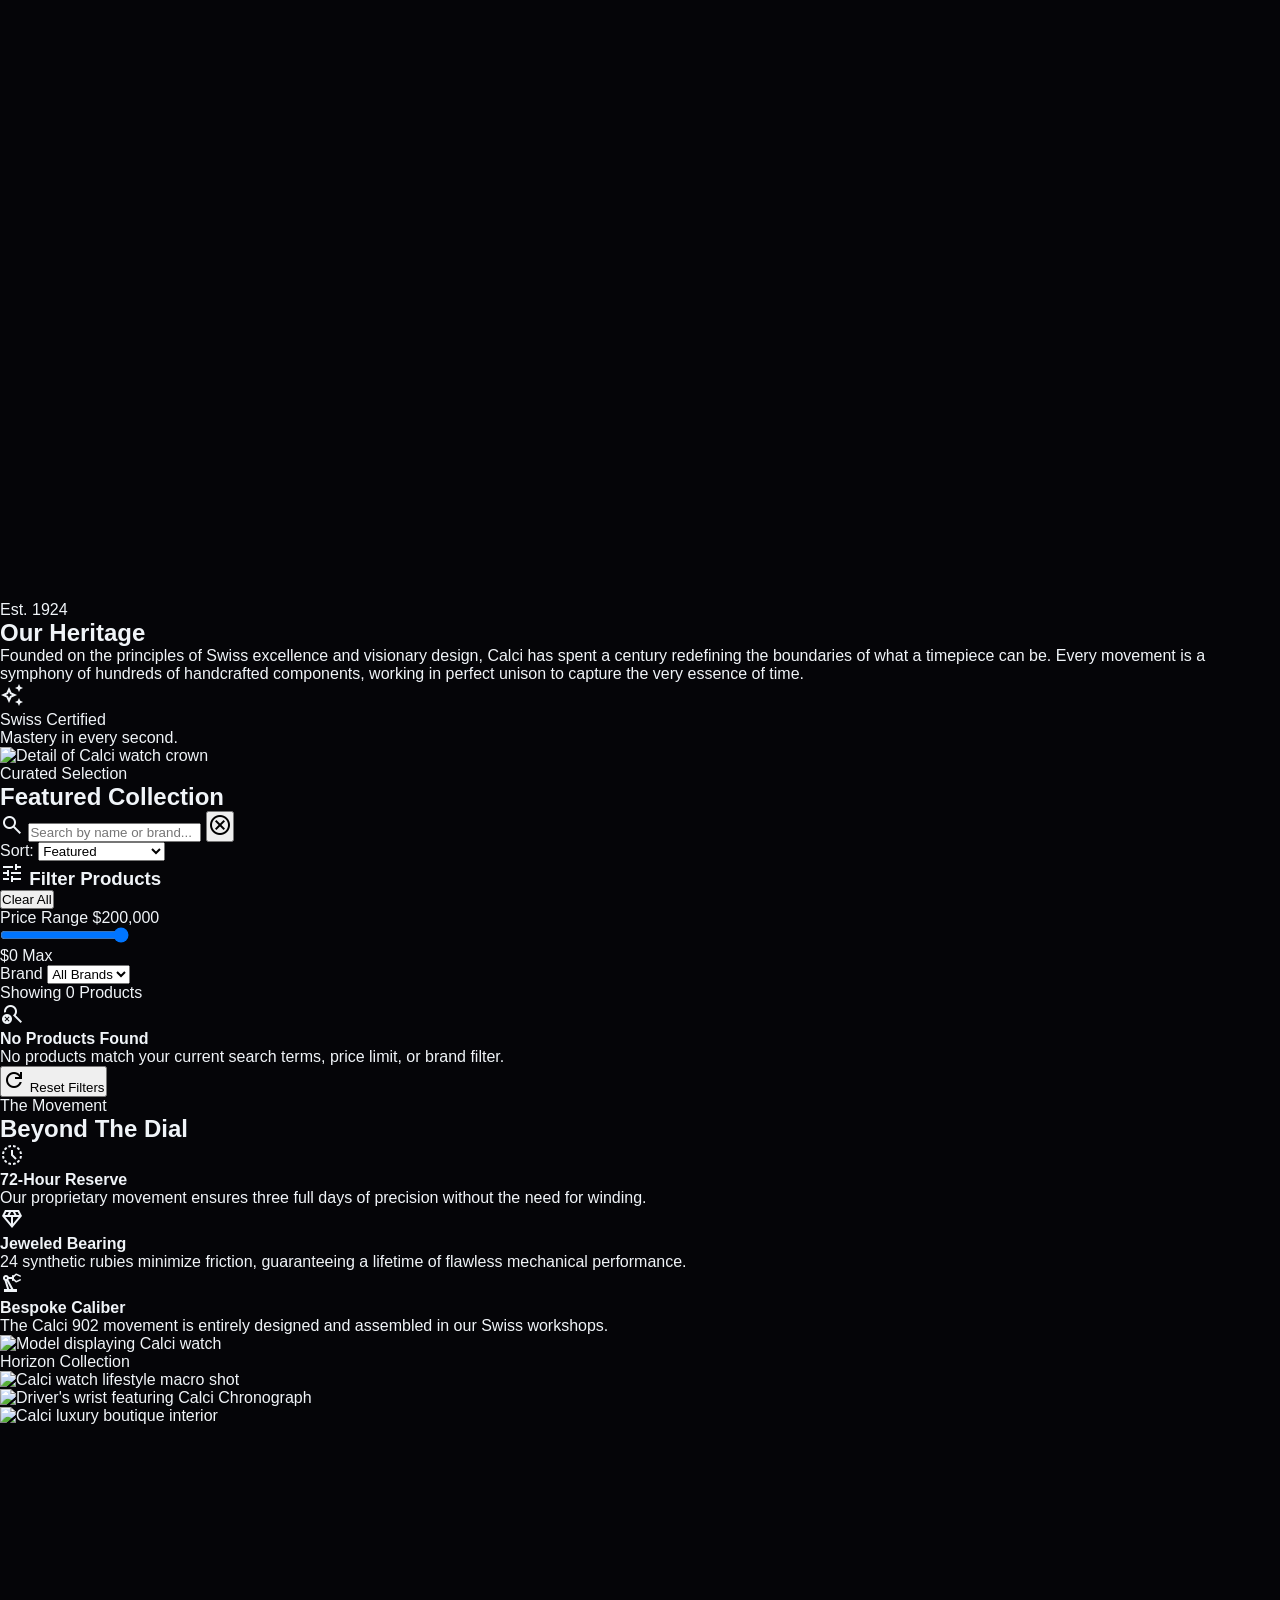
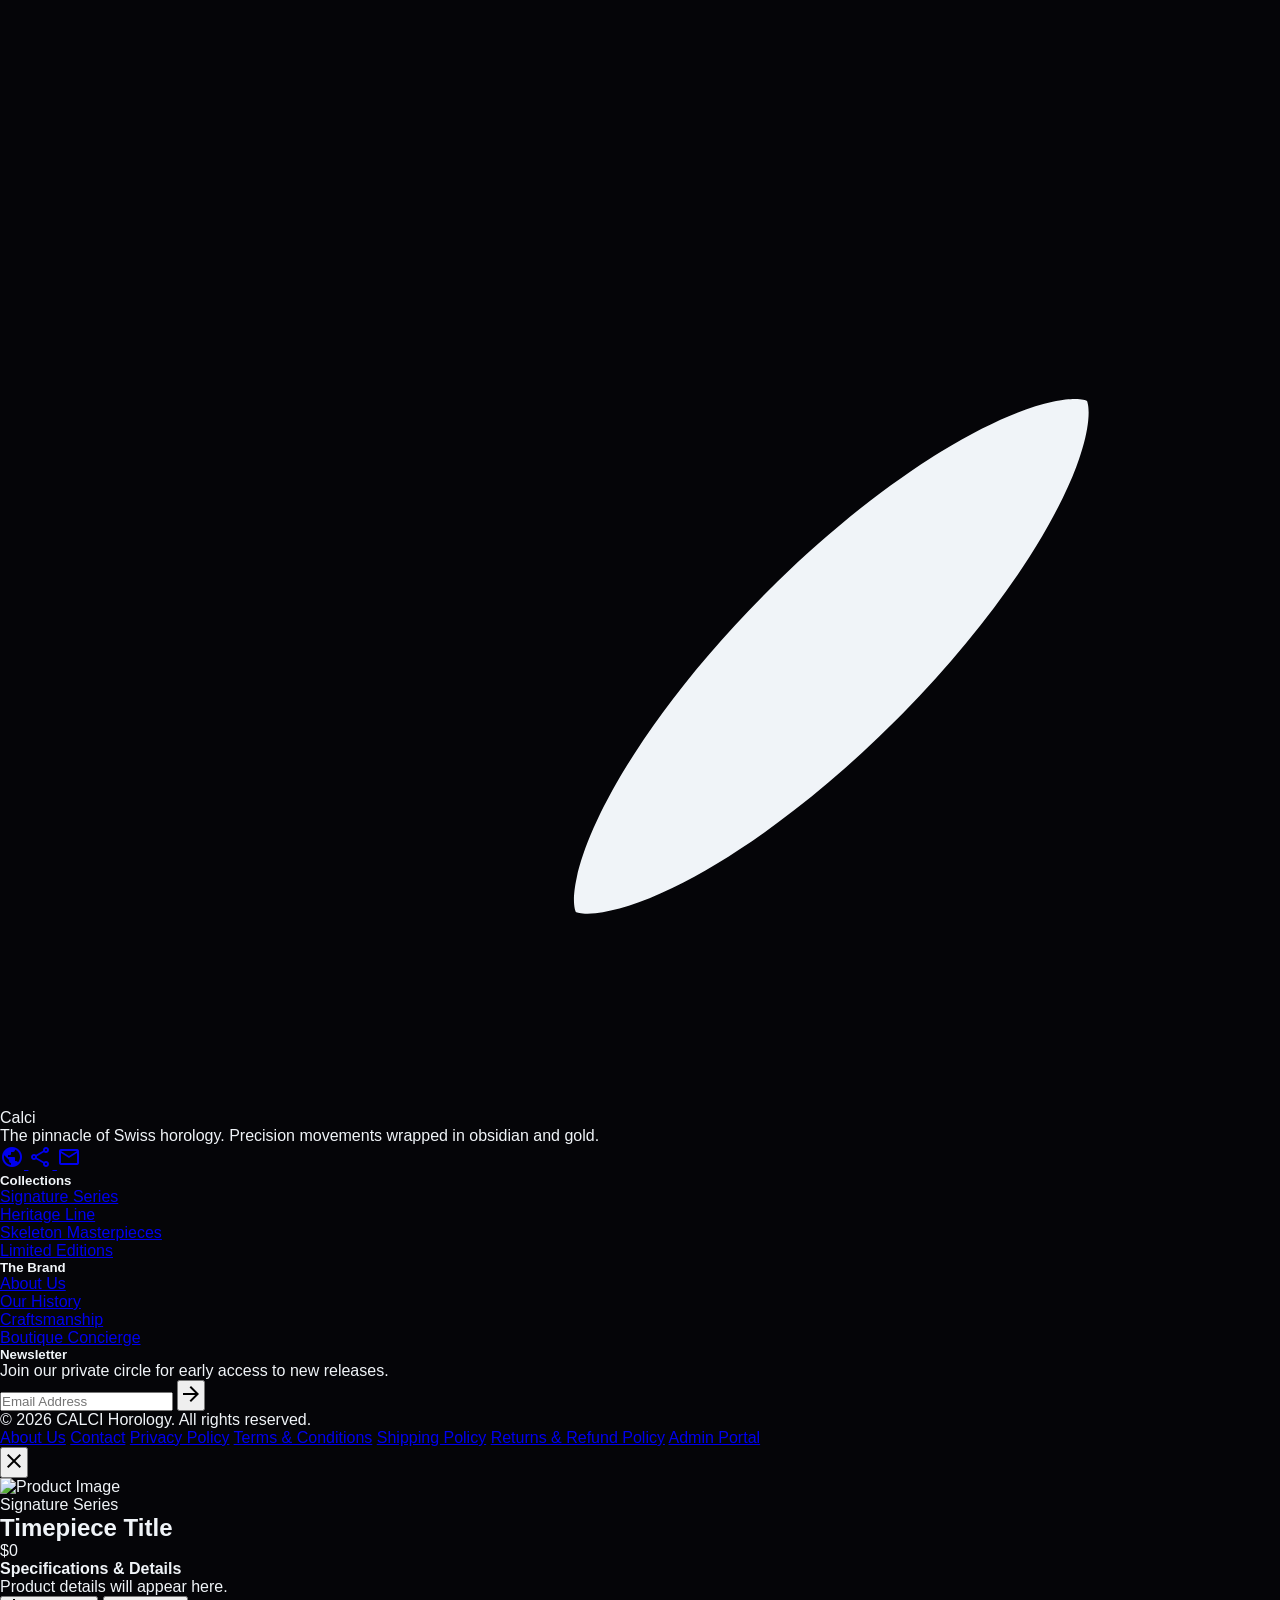
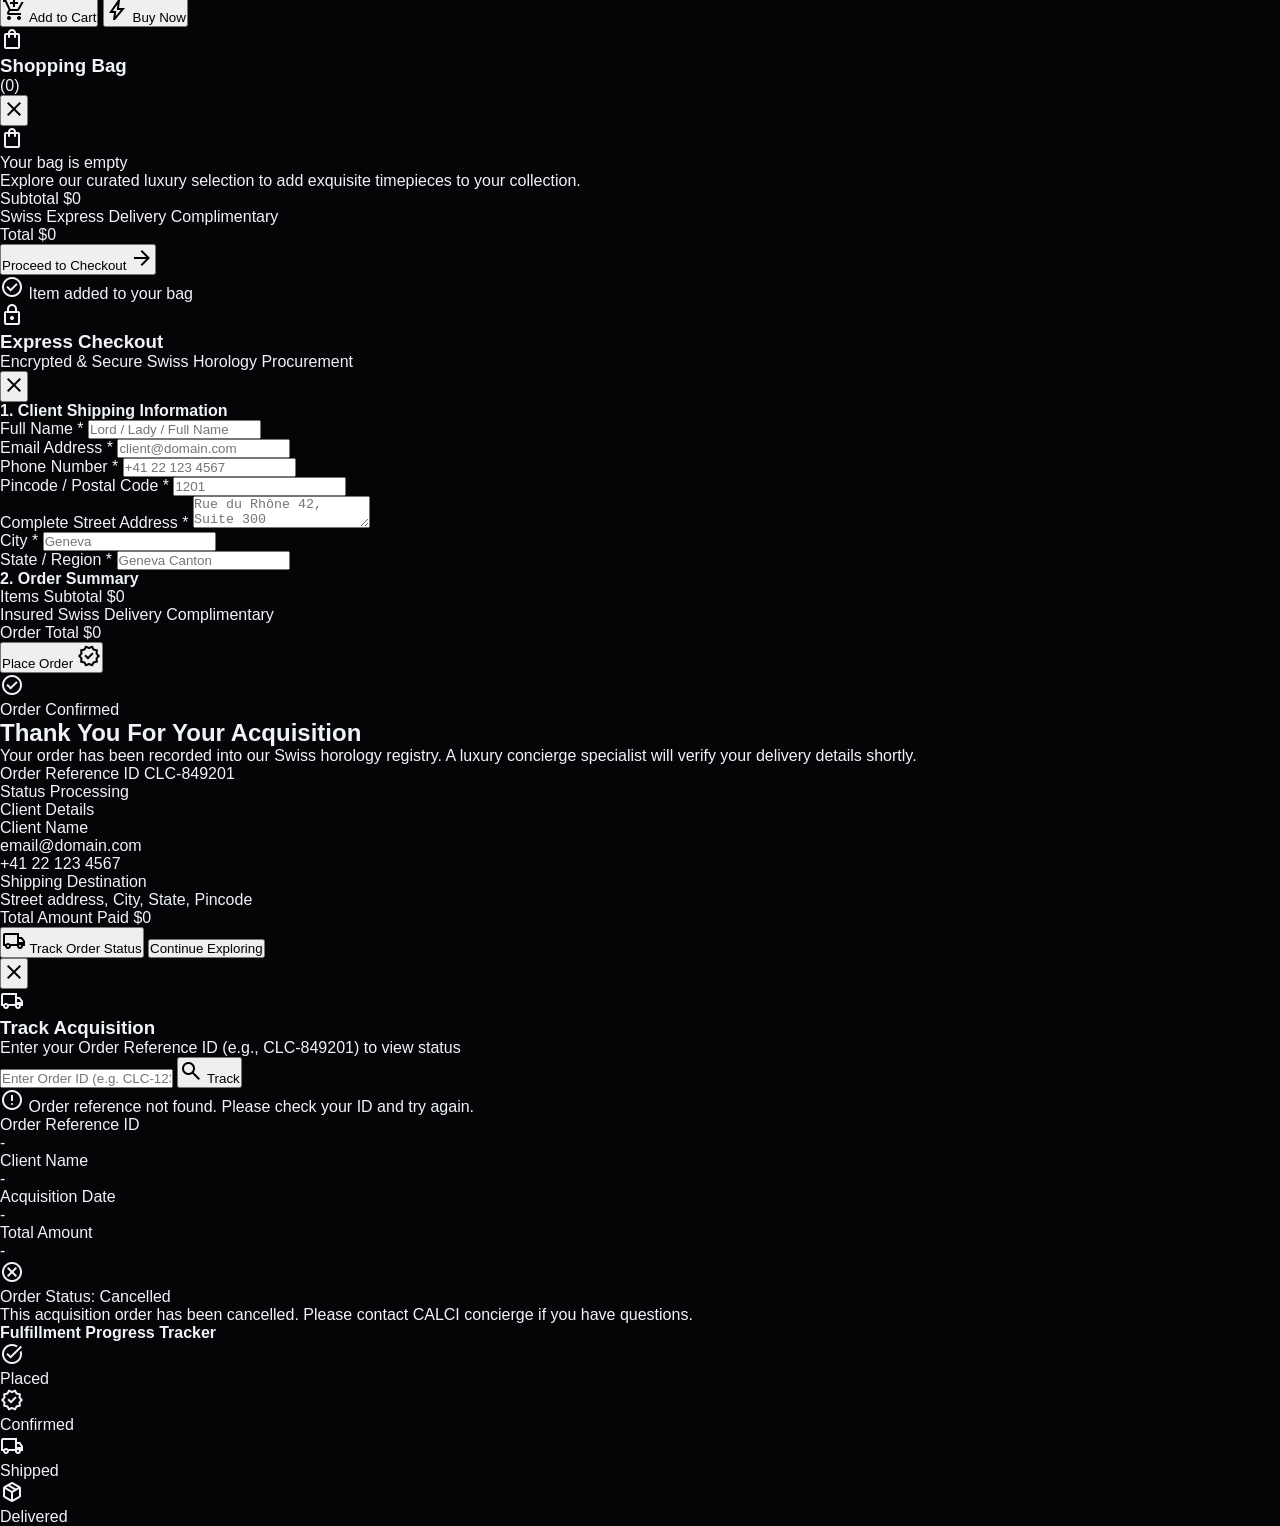
==== commit 641ec587: "feat: complete admin auth, order status tracking, full site navigation, legal pages, and product sea" ====
--- a/index.html
+++ b/index.html
@@ -101,14 +101,15 @@
                 </div>
                 <span class="text-xl font-bold tracking-tight text-white uppercase">Calci</span>
             </div>
-            <div class="hidden md:flex items-center gap-10">
-                <a class="text-xs font-label-caps uppercase tracking-widest text-on-surface hover:text-primary transition-colors" href="#heritage">Heritage</a>
-                <a class="text-xs font-label-caps uppercase tracking-widest text-on-surface hover:text-primary transition-colors" href="#collection">Collection</a>
-                <a class="text-xs font-label-caps uppercase tracking-widest text-on-surface hover:text-primary transition-colors" href="#craftsmanship">Craftsmanship</a>
-                <a class="text-xs font-label-caps uppercase tracking-widest text-on-surface hover:text-primary transition-colors" href="#gallery">Gallery</a>
-            </div>
-            <div class="flex items-center gap-4">
-                <button id="open-track-btn" class="text-xs font-label-caps uppercase tracking-widest text-on-surface hover:text-primary transition-colors flex items-center gap-1 cursor-pointer mr-2">
+            <div class="hidden md:flex items-center gap-8">
+                <a class="nav-link text-xs font-label-caps uppercase tracking-widest text-on-surface hover:text-primary transition-colors py-1 border-b-2 border-transparent" href="#scroll-container">Home</a>
+                <a class="nav-link text-xs font-label-caps uppercase tracking-widest text-on-surface hover:text-primary transition-colors py-1 border-b-2 border-transparent" href="#collection">Shop</a>
+                <a class="nav-link text-xs font-label-caps uppercase tracking-widest text-on-surface hover:text-primary transition-colors py-1 border-b-2 border-transparent" href="#heritage">About</a>
+                <a class="nav-link text-xs font-label-caps uppercase tracking-widest text-on-surface hover:text-primary transition-colors py-1 border-b-2 border-transparent" href="#footer">Contact</a>
+                <a class="nav-link text-xs font-label-caps uppercase tracking-widest text-on-surface hover:text-primary transition-colors py-1 border-b-2 border-transparent" href="admin.html">Admin</a>
+            </div>
+            <div class="flex items-center gap-3">
+                <button id="open-track-btn" class="text-xs font-label-caps uppercase tracking-widest text-on-surface hover:text-primary transition-colors flex items-center gap-1 cursor-pointer mr-1">
                     <span class="material-symbols-outlined text-base">local_shipping</span>
                     <span class="hidden sm:inline">Track Order</span>
                 </button>
@@ -116,7 +117,7 @@
                     <span class="material-symbols-outlined text-xl">shopping_bag</span>
                     <span id="cart-count-badge" class="absolute -top-1 -right-1 bg-primary text-on-primary font-bold text-[10px] size-5 rounded-full flex items-center justify-center shadow-lg transition-transform scale-0 opacity-0">0</span>
                 </button>
-                <a href="#footer" class="hidden sm:inline-block bg-primary text-on-primary px-6 py-2.5 rounded-full text-xs font-bold uppercase tracking-widest hover:brightness-110 transition-all">
+                <a href="#footer" id="btn-inquire-nav" class="hidden sm:inline-block bg-primary text-on-primary px-5 py-2.5 rounded-full text-xs font-bold uppercase tracking-widest hover:brightness-110 transition-all">
                     Inquire
                 </a>
             </div>
@@ -184,46 +185,101 @@
 
         <!-- 3. Featured Collection -->
         <section id="collection" class="py-section-gap px-6 md:px-margin-desktop">
-            <div class="max-w-7xl mx-auto">
-                <div class="flex flex-col md:flex-row md:items-end justify-between mb-16 gap-6">
-                    <div>
-                        <span class="text-primary font-label-caps uppercase mb-4 block">Curated Selection</span>
-                        <h2 class="font-headline-lg text-white">Featured Collection</h2>
-                    </div>
-                    <a class="text-sm font-bold text-primary flex items-center gap-2 hover:translate-x-2 transition-transform" href="#">
-                        View Full Catalog <span class="material-symbols-outlined">trending_flat</span>
-                    </a>
-                </div>
-                <div id="products-grid" class="grid grid-cols-1 md:grid-cols-3 gap-8">
-                    <!-- Watch 1 -->
-                    <div class="reveal group">
-                        <div class="relative aspect-[3/4] bg-surface-container-high rounded-xl overflow-hidden mb-6 flex items-center justify-center p-12 transition-all duration-500 group-hover:shadow-[0_0_50px_-12px_rgba(233,193,118,0.3)]">
-                            <img class="w-full h-full object-contain group-hover:scale-110 transition-transform duration-700" alt="Obsidian Gold watch" src="https://lh3.googleusercontent.com/aida-public/[base64]">
-                        </div>
-                        <p class="text-primary text-xs font-label-caps uppercase mb-2">Signature Series</p>
-                        <h3 class="font-headline-md text-white mb-2">Obsidian Gold</h3>
-                        <p class="text-on-surface-variant text-sm font-body-md mb-4">Automatic Movement • 42mm • Skeleton Dial</p>
-                        <p class="text-white font-bold text-lg">$12,400</p>
-                    </div>
-                    <!-- Watch 2 -->
-                    <div class="reveal group" style="transition-delay: 200ms;">
-                        <div class="relative aspect-[3/4] bg-surface-container-high rounded-xl overflow-hidden mb-6 flex items-center justify-center p-12 transition-all duration-500 group-hover:shadow-[0_0_50px_-12px_rgba(233,193,118,0.3)]">
-                            <img class="w-full h-full object-contain group-hover:scale-110 transition-transform duration-700" alt="Classic Chrono watch" src="https://lh3.googleusercontent.com/aida-public/[base64]">
-                        </div>
-                        <p class="text-primary text-xs font-label-caps uppercase mb-2">Heritage Line</p>
-                        <h3 class="font-headline-md text-white mb-2">Classic Chrono</h3>
-                        <p class="text-on-surface-variant text-sm font-body-md mb-4">Chronograph • 40mm • 24k Gold Bracelet</p>
-                        <p class="text-white font-bold text-lg">$15,800</p>
-                    </div>
-                    <!-- Watch 3 -->
-                    <div class="reveal group" style="transition-delay: 400ms;">
-                        <div class="relative aspect-[3/4] bg-surface-container-high rounded-xl overflow-hidden mb-6 flex items-center justify-center p-12 transition-all duration-500 group-hover:shadow-[0_0_50px_-12px_rgba(233,193,118,0.3)]">
-                            <img class="w-full h-full object-contain group-hover:scale-110 transition-transform duration-700" alt="Midnight Masterpiece watch" src="https://lh3.googleusercontent.com/aida-public/[base64]">
-                        </div>
-                        <p class="text-primary text-xs font-label-caps uppercase mb-2">Limited Edition</p>
-                        <h3 class="font-headline-md text-white mb-2">Midnight Masterpiece</h3>
-                        <p class="text-on-surface-variant text-sm font-body-md mb-4">Manual Wind • 44mm • Titanium Case</p>
-                        <p class="text-white font-bold text-lg">$24,000</p>
+            <div class="max-w-7xl mx-auto space-y-8">
+                <!-- Header Title & Top Control Bar (Search & Sort) -->
+                <div class="flex flex-col lg:flex-row lg:items-end justify-between gap-6 pb-6 border-b border-outline-variant/40">
+                    <div>
+                        <span class="text-primary font-label-caps uppercase mb-2 block">Curated Selection</span>
+                        <h2 class="font-headline-lg text-white text-3xl md:text-4xl">Featured Collection</h2>
+                    </div>
+
+                    <!-- Search Bar & Sort Dropdown -->
+                    <div class="flex flex-col sm:flex-row items-stretch sm:items-center gap-4 w-full lg:w-auto">
+                        <!-- Search Box (Product Name & Brand) -->
+                        <div class="relative flex-1 sm:w-80">
+                            <span class="material-symbols-outlined absolute left-4 top-1/2 -translate-y-1/2 text-primary text-xl">search</span>
+                            <input id="product-search-input" type="text" placeholder="Search by name or brand..." class="w-full bg-surface-container-high border border-outline-variant/60 rounded-full pl-11 pr-10 py-3 text-xs text-white placeholder-on-surface-variant/60 focus:outline-none focus:border-primary transition-all">
+                            <button id="btn-clear-search" type="button" class="hidden absolute right-3 top-1/2 -translate-y-1/2 text-on-surface-variant hover:text-white p-1 cursor-pointer">
+                                <span class="material-symbols-outlined text-base">cancel</span>
+                            </button>
+                        </div>
+
+                        <!-- Sort Dropdown (Featured, Price Low to High, Price High to Low, Newest) -->
+                        <div class="flex items-center gap-2">
+                            <span class="text-on-surface-variant text-xs font-bold uppercase tracking-wider whitespace-nowrap">Sort:</span>
+                            <select id="product-sort-select" class="bg-surface-container-high border border-outline-variant/60 rounded-full px-4 py-3 text-xs text-white focus:outline-none focus:border-primary cursor-pointer font-semibold">
+                                <option value="featured">Featured</option>
+                                <option value="price-low">Price Low to High</option>
+                                <option value="price-high">Price High to Low</option>
+                                <option value="newest">Newest</option>
+                            </select>
+                        </div>
+                    </div>
+                </div>
+
+                <!-- Main Section Grid: Filter Sidebar + Products Grid -->
+                <div class="grid grid-cols-1 md:grid-cols-4 gap-8 items-start">
+                    <!-- Filter Sidebar -->
+                    <aside class="md:col-span-1 bg-surface-container border border-outline-variant/60 rounded-2xl p-6 space-y-6 sticky top-24 shadow-xl">
+                        <div class="flex items-center justify-between pb-4 border-b border-outline-variant/40">
+                            <h3 class="text-white font-bold text-sm uppercase tracking-wider flex items-center gap-2">
+                                <span class="material-symbols-outlined text-primary text-lg">tune</span>
+                                <span>Filter Products</span>
+                            </h3>
+                            <button id="btn-clear-all-filters" type="button" class="text-[11px] text-primary hover:underline font-bold uppercase tracking-wider cursor-pointer">
+                                Clear All
+                            </button>
+                        </div>
+
+                        <!-- Price Range Filter -->
+                        <div class="space-y-3">
+                            <div class="flex justify-between items-center text-xs">
+                                <label class="text-on-surface font-bold uppercase tracking-wider">Price Range</label>
+                                <span id="price-range-label" class="text-primary font-bold font-mono">$200,000</span>
+                            </div>
+                            <input id="price-range-slider" type="range" min="0" max="200000" step="5000" value="200000" class="w-full accent-primary cursor-pointer">
+                            <div class="flex justify-between text-[10px] text-on-surface-variant font-mono">
+                                <span>$0</span>
+                                <span>Max</span>
+                            </div>
+                        </div>
+
+                        <!-- Brand Filter -->
+                        <div class="space-y-3 pt-4 border-t border-outline-variant/40">
+                            <label class="block text-xs text-on-surface font-bold uppercase tracking-wider mb-1">Brand</label>
+                            <select id="brand-filter-select" class="w-full bg-surface-container-high border border-outline-variant/60 rounded-xl px-3 py-2.5 text-xs text-white focus:outline-none focus:border-primary cursor-pointer font-medium">
+                                <option value="all">All Brands</option>
+                            </select>
+                        </div>
+
+                        <!-- Counter Badge -->
+                        <div class="pt-4 border-t border-outline-variant/40 text-center">
+                            <span id="matching-products-count" class="inline-block bg-primary/10 border border-primary/30 text-primary font-bold px-3 py-1.5 rounded-full text-[11px] uppercase tracking-wider">
+                                Showing 0 Products
+                            </span>
+                        </div>
+                    </aside>
+
+                    <!-- Right Products Area -->
+                    <div class="md:col-span-3 space-y-6">
+                        <div id="products-grid" class="grid grid-cols-1 sm:grid-cols-2 lg:grid-cols-3 gap-6">
+                            <!-- Loaded dynamically via Supabase -->
+                        </div>
+
+                        <!-- No Products Found Empty State -->
+                        <div id="no-products-found" class="hidden text-center py-16 space-y-4 bg-surface-container/50 border border-outline-variant/40 rounded-2xl p-8">
+                            <div class="size-16 rounded-full border border-primary/40 bg-primary/10 text-primary flex items-center justify-center mx-auto mb-2 shadow-xl">
+                                <span class="material-symbols-outlined text-3xl">search_off</span>
+                            </div>
+                            <h4 class="font-headline-lg text-white text-xl uppercase tracking-wider">No Products Found</h4>
+                            <p class="text-on-surface-variant text-xs max-w-sm mx-auto leading-relaxed">
+                                No products match your current search terms, price limit, or brand filter.
+                            </p>
+                            <button id="btn-reset-empty-state" type="button" class="bg-primary text-on-primary px-5 py-2.5 rounded-full text-xs font-bold uppercase tracking-widest hover:brightness-110 shadow-lg transition-all cursor-pointer inline-flex items-center gap-2">
+                                <span class="material-symbols-outlined text-sm">refresh</span>
+                                <span>Reset Filters</span>
+                            </button>
+                        </div>
                     </div>
                 </div>
             </div>
@@ -294,13 +350,13 @@
                             The pinnacle of Swiss horology. Precision movements wrapped in obsidian and gold.
                         </p>
                         <div class="flex gap-4">
-                            <a class="size-10 rounded-full border border-outline-variant flex items-center justify-center hover:bg-primary hover:text-on-primary transition-all" href="#">
+                            <a class="size-10 rounded-full border border-outline-variant flex items-center justify-center hover:bg-primary hover:text-on-primary transition-all" href="contact.html" title="CALCI Concierge">
                                 <span class="material-symbols-outlined text-sm">public</span>
                             </a>
-                            <a class="size-10 rounded-full border border-outline-variant flex items-center justify-center hover:bg-primary hover:text-on-primary transition-all" href="#">
+                            <a class="size-10 rounded-full border border-outline-variant flex items-center justify-center hover:bg-primary hover:text-on-primary transition-all" href="about.html" title="About CALCI">
                                 <span class="material-symbols-outlined text-sm">share</span>
                             </a>
-                            <a class="size-10 rounded-full border border-outline-variant flex items-center justify-center hover:bg-primary hover:text-on-primary transition-all" href="#">
+                            <a class="size-10 rounded-full border border-outline-variant flex items-center justify-center hover:bg-primary hover:text-on-primary transition-all" href="contact.html" title="Inquire via Email">
                                 <span class="material-symbols-outlined text-sm">mail</span>
                             </a>
                         </div>
@@ -308,39 +364,42 @@
                     <div>
                         <h5 class="text-white font-bold uppercase tracking-widest text-xs mb-8">Collections</h5>
                         <ul class="space-y-4">
-                            <li class=""><a class="text-on-surface-variant text-sm hover:text-primary transition-colors" href="#">Obsidian Series</a></li>
-                            <li class=""><a class="text-on-surface-variant text-sm hover:text-primary transition-colors" href="#">Gold Legacy</a></li>
-                            <li class=""><a class="text-on-surface-variant text-sm hover:text-primary transition-colors" href="#">Skeleton Masterpieces</a></li>
-                            <li class=""><a class="text-on-surface-variant text-sm hover:text-primary transition-colors" href="#">Limited Editions</a></li>
+                            <li><a class="text-on-surface-variant text-sm hover:text-primary transition-colors" href="#collection">Signature Series</a></li>
+                            <li><a class="text-on-surface-variant text-sm hover:text-primary transition-colors" href="#collection">Heritage Line</a></li>
+                            <li><a class="text-on-surface-variant text-sm hover:text-primary transition-colors" href="#collection">Skeleton Masterpieces</a></li>
+                            <li><a class="text-on-surface-variant text-sm hover:text-primary transition-colors" href="#collection">Limited Editions</a></li>
                         </ul>
                     </div>
                     <div>
                         <h5 class="text-white font-bold uppercase tracking-widest text-xs mb-8">The Brand</h5>
                         <ul class="space-y-4">
-                            <li class=""><a class="text-on-surface-variant text-sm hover:text-primary transition-colors" href="#">Our History</a></li>
-                            <li class=""><a class="text-on-surface-variant text-sm hover:text-primary transition-colors" href="#">Craftsmanship</a></li>
-                            <li class=""><a class="text-on-surface-variant text-sm hover:text-primary transition-colors" href="#">Boutiques</a></li>
-                            <li class=""><a class="text-on-surface-variant text-sm hover:text-primary transition-colors" href="#">Press</a></li>
+                            <li><a class="text-on-surface-variant text-sm hover:text-primary transition-colors" href="about.html">About Us</a></li>
+                            <li><a class="text-on-surface-variant text-sm hover:text-primary transition-colors" href="#heritage">Our History</a></li>
+                            <li><a class="text-on-surface-variant text-sm hover:text-primary transition-colors" href="#craftsmanship">Craftsmanship</a></li>
+                            <li><a class="text-on-surface-variant text-sm hover:text-primary transition-colors" href="contact.html">Boutique Concierge</a></li>
                         </ul>
                     </div>
                     <div>
                         <h5 class="text-white font-bold uppercase tracking-widest text-xs mb-8">Newsletter</h5>
                         <p class="text-on-surface-variant text-sm mb-6">Join our private circle for early access to new releases.</p>
-                        <div class="relative">
-                            <input class="w-full bg-surface-container border-outline-variant border rounded-full px-6 py-3 text-sm focus:outline-none focus:border-primary transition-colors" placeholder="Email Address" type="email">
-                            <button class="absolute right-2 top-1/2 -translate-y-1/2 text-primary">
-                                <span class="material-symbols-outlined">arrow_forward</span>
+                        <form id="newsletter-form" class="relative">
+                            <input id="newsletter-email" required class="w-full bg-surface-container border-outline-variant border rounded-full px-6 py-3 text-sm focus:outline-none focus:border-primary transition-colors pr-12" placeholder="Email Address" type="email">
+                            <button type="submit" class="absolute right-2 top-1/2 -translate-y-1/2 text-primary p-2 hover:brightness-125 cursor-pointer">
+                                <span class="material-symbols-outlined text-xl">arrow_forward</span>
                             </button>
-                        </div>
+                        </form>
                     </div>
                 </div>
                 <div class="border-t border-outline-variant pt-10 flex flex-col md:flex-row justify-between items-center gap-6">
-                    <p class="text-on-surface-variant text-xs">© 2024 Calci Horology. All rights reserved.</p>
-                    <div class="flex gap-8">
-                        <a class="text-on-surface-variant text-xs hover:text-white transition-colors" href="#">Privacy Policy</a>
-                        <a class="text-on-surface-variant text-xs hover:text-white transition-colors" href="#">Terms of Service</a>
-                        <a class="text-on-surface-variant text-xs hover:text-white transition-colors" href="#">Cookie Settings</a>
-                        <a class="text-on-surface-variant text-xs hover:text-white transition-colors" href="/admin">Admin Portal</a>
+                    <p class="text-on-surface-variant text-xs">© 2026 CALCI Horology. All rights reserved.</p>
+                    <div class="flex flex-wrap gap-6 text-xs">
+                        <a class="text-on-surface-variant hover:text-white transition-colors" href="about.html">About Us</a>
+                        <a class="text-on-surface-variant hover:text-white transition-colors" href="contact.html">Contact</a>
+                        <a class="text-on-surface-variant hover:text-white transition-colors" href="privacy.html">Privacy Policy</a>
+                        <a class="text-on-surface-variant hover:text-white transition-colors" href="terms.html">Terms & Conditions</a>
+                        <a class="text-on-surface-variant hover:text-white transition-colors" href="shipping.html">Shipping Policy</a>
+                        <a class="text-on-surface-variant hover:text-white transition-colors" href="refund.html">Returns & Refund Policy</a>
+                        <a class="text-on-surface-variant hover:text-white transition-colors" href="admin.html">Admin Portal</a>
                     </div>
                 </div>
             </div>
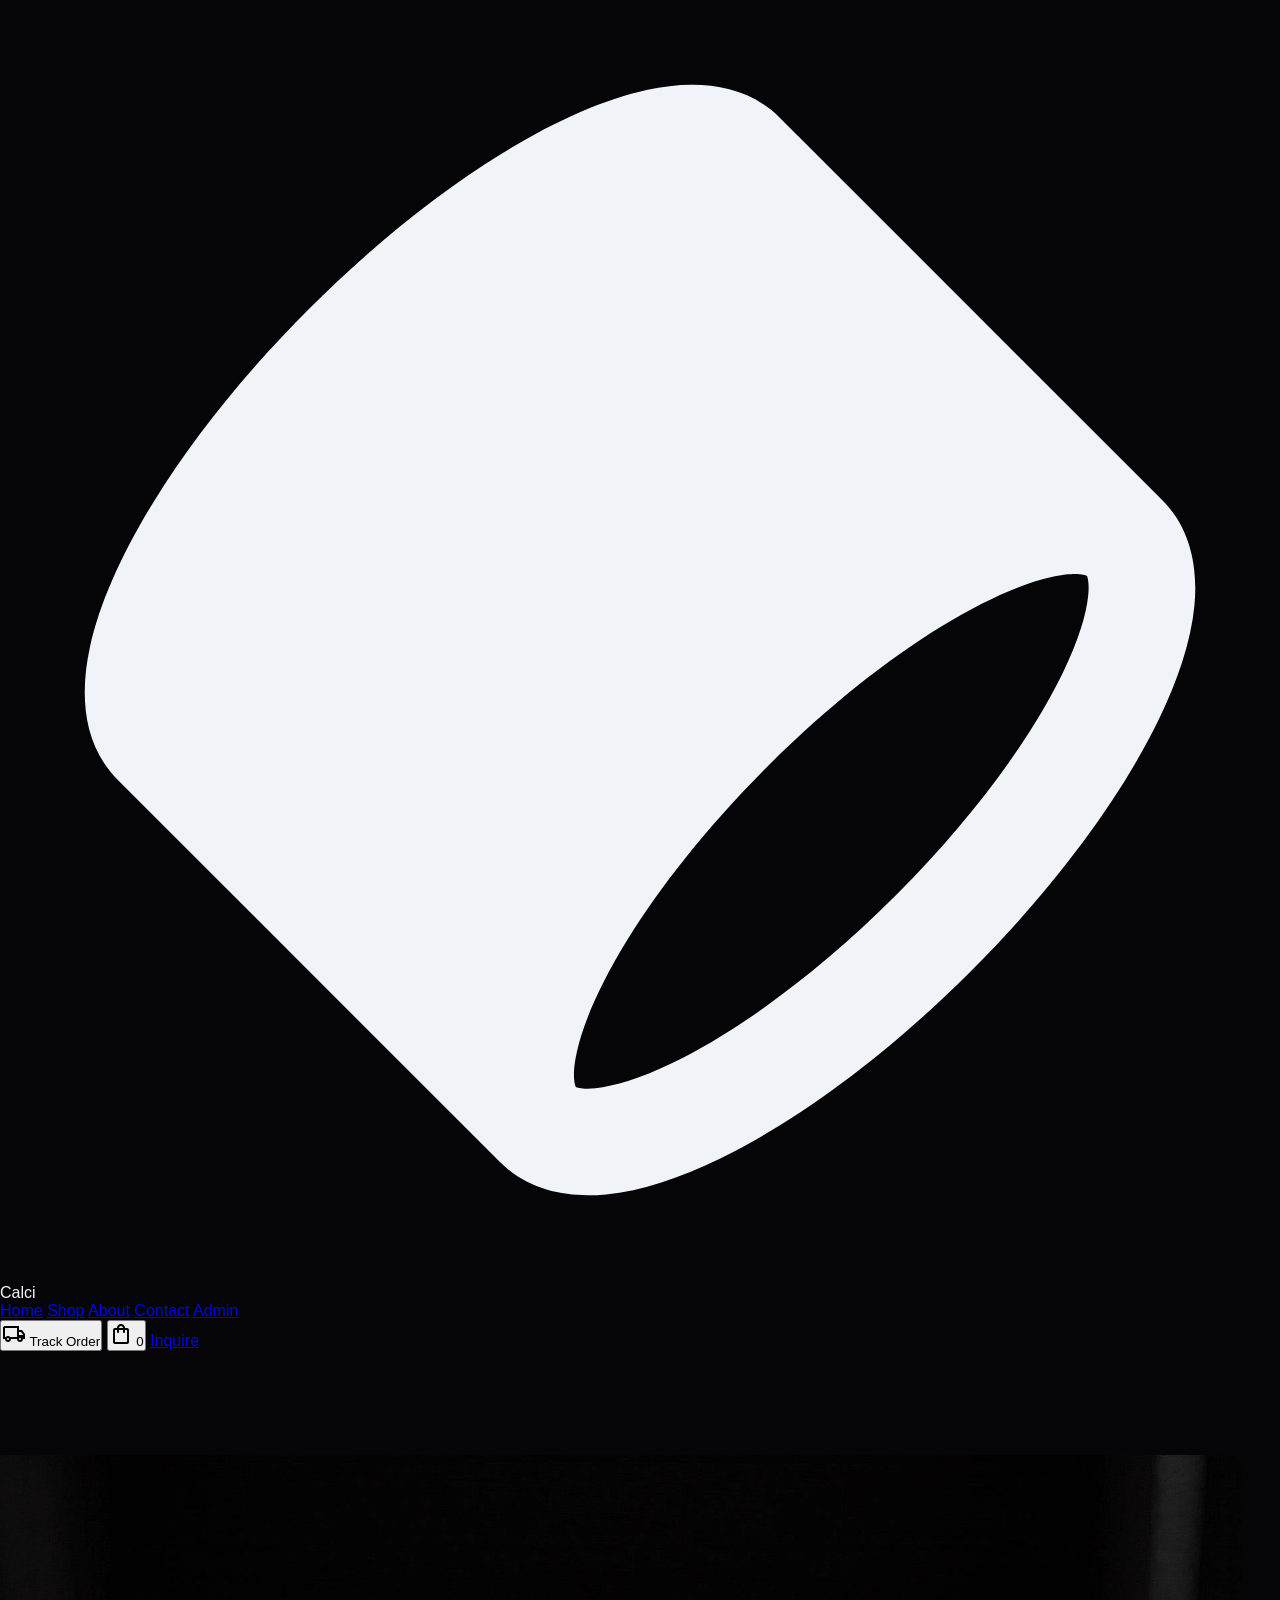
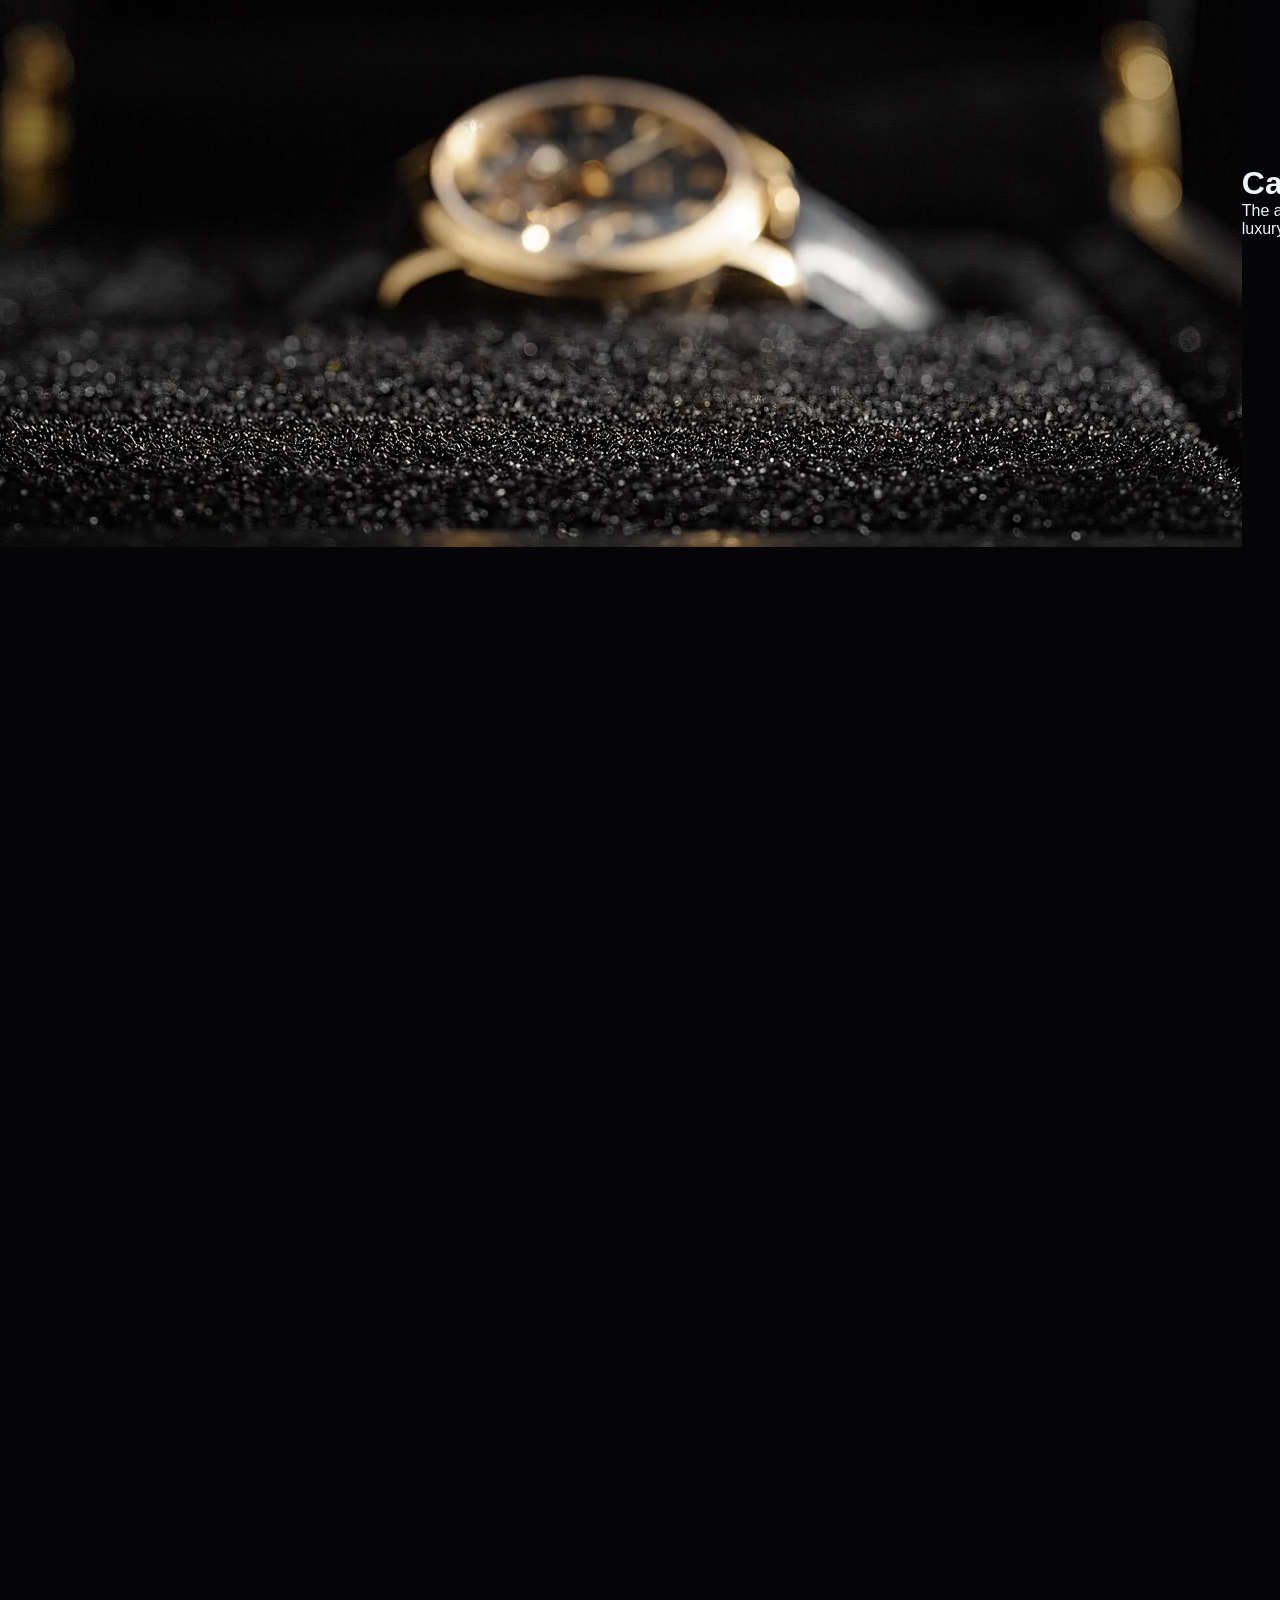
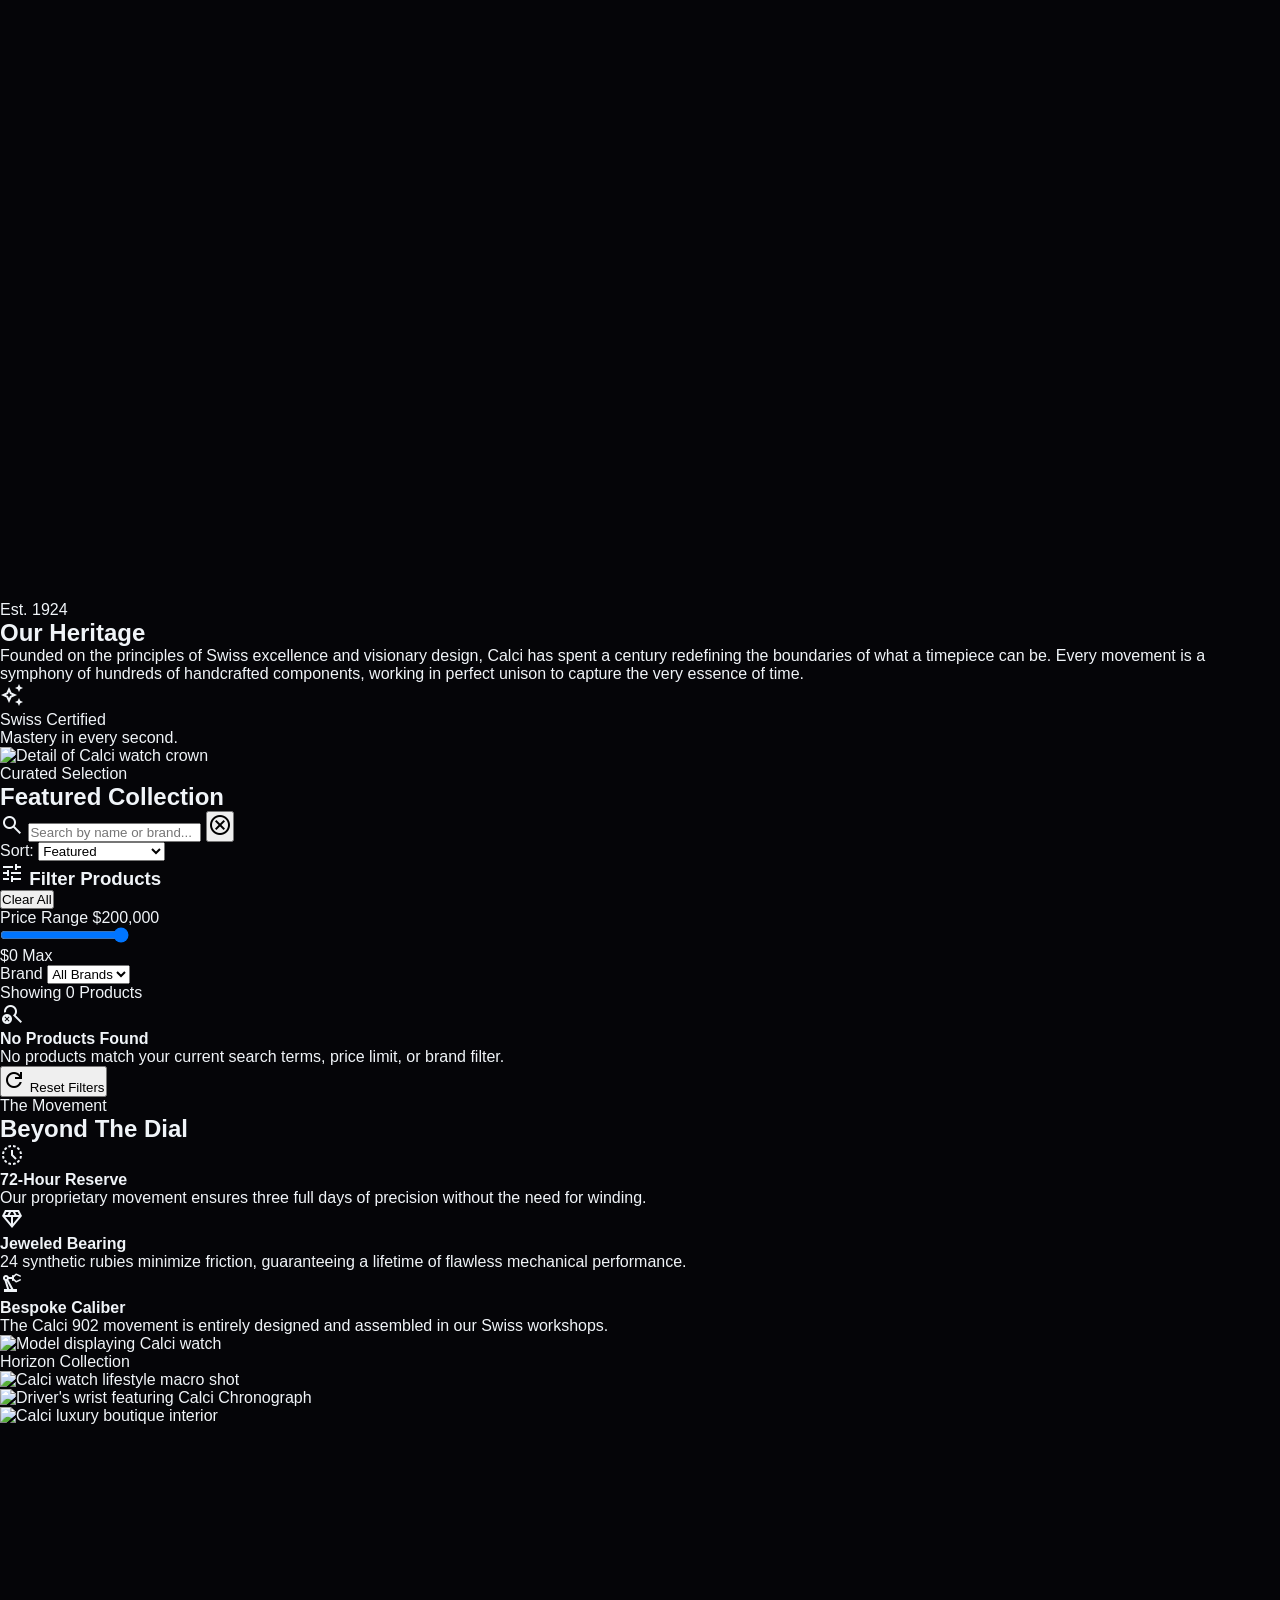
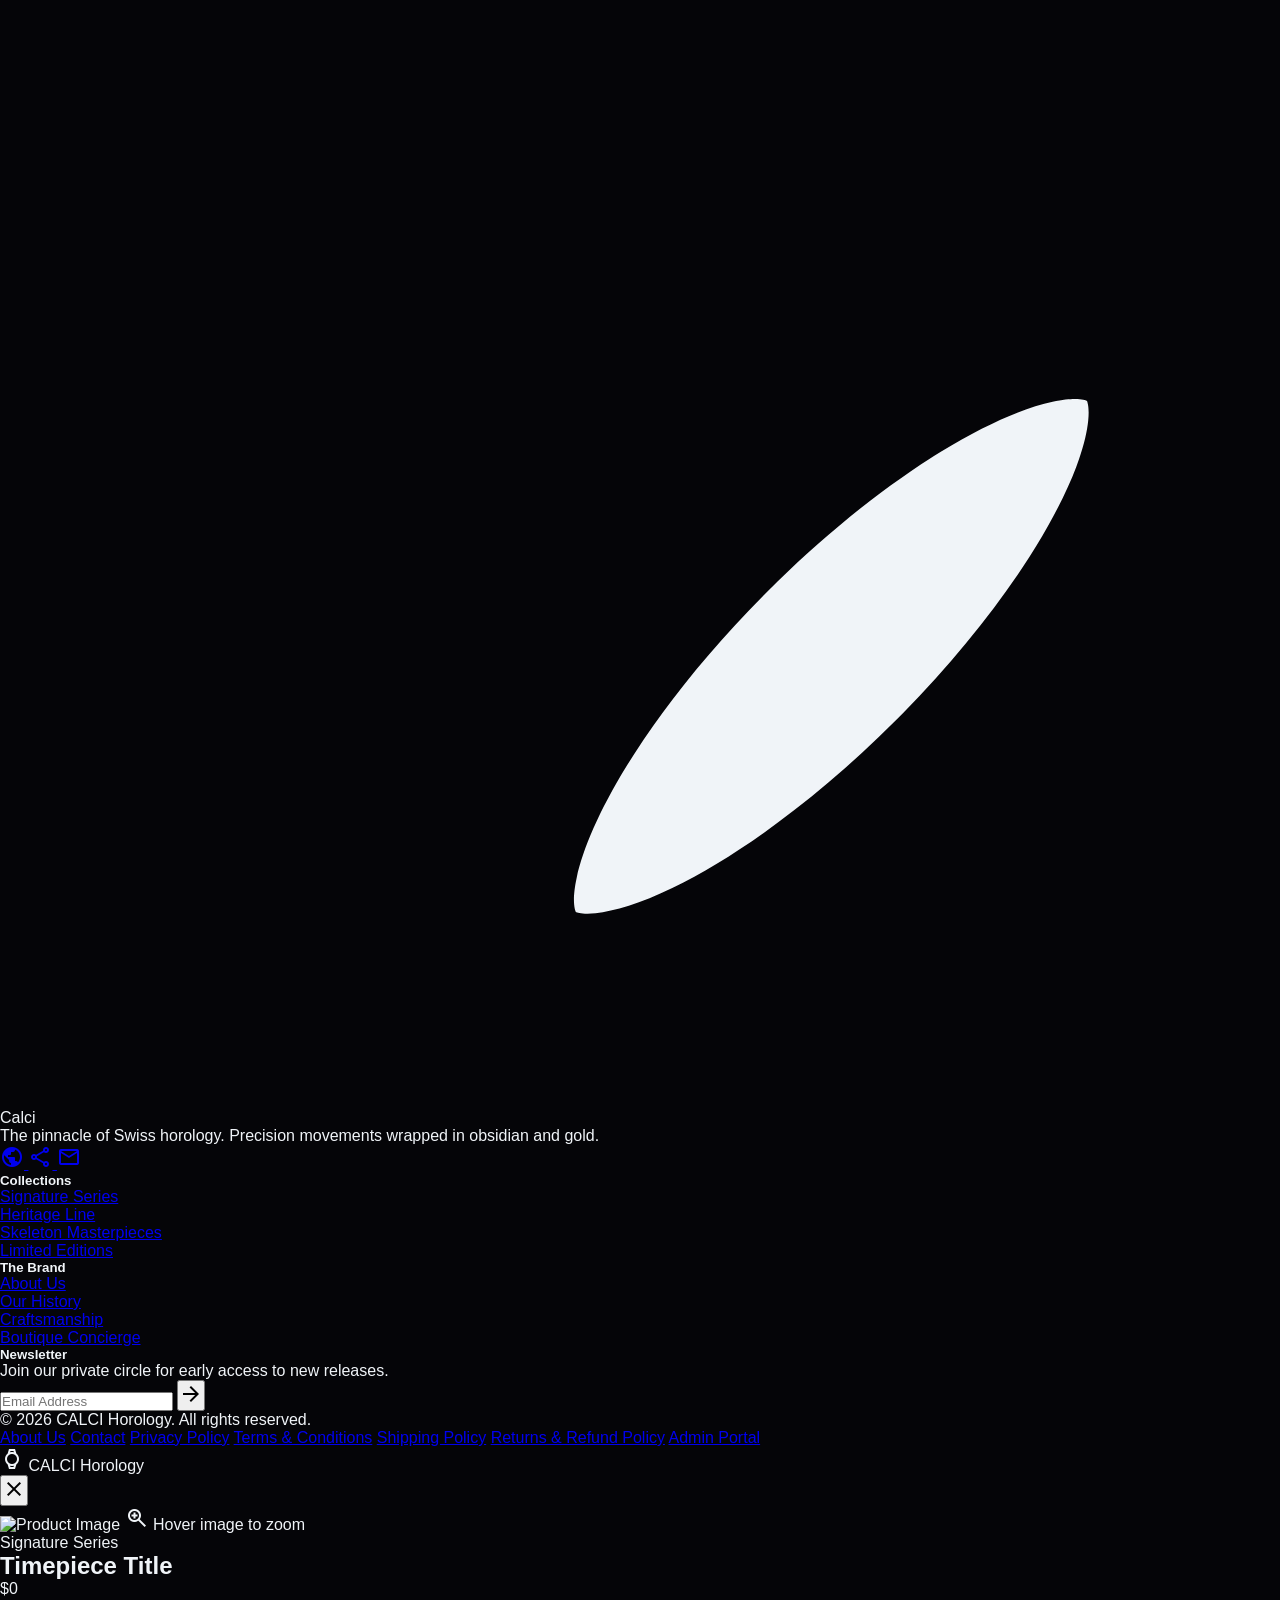
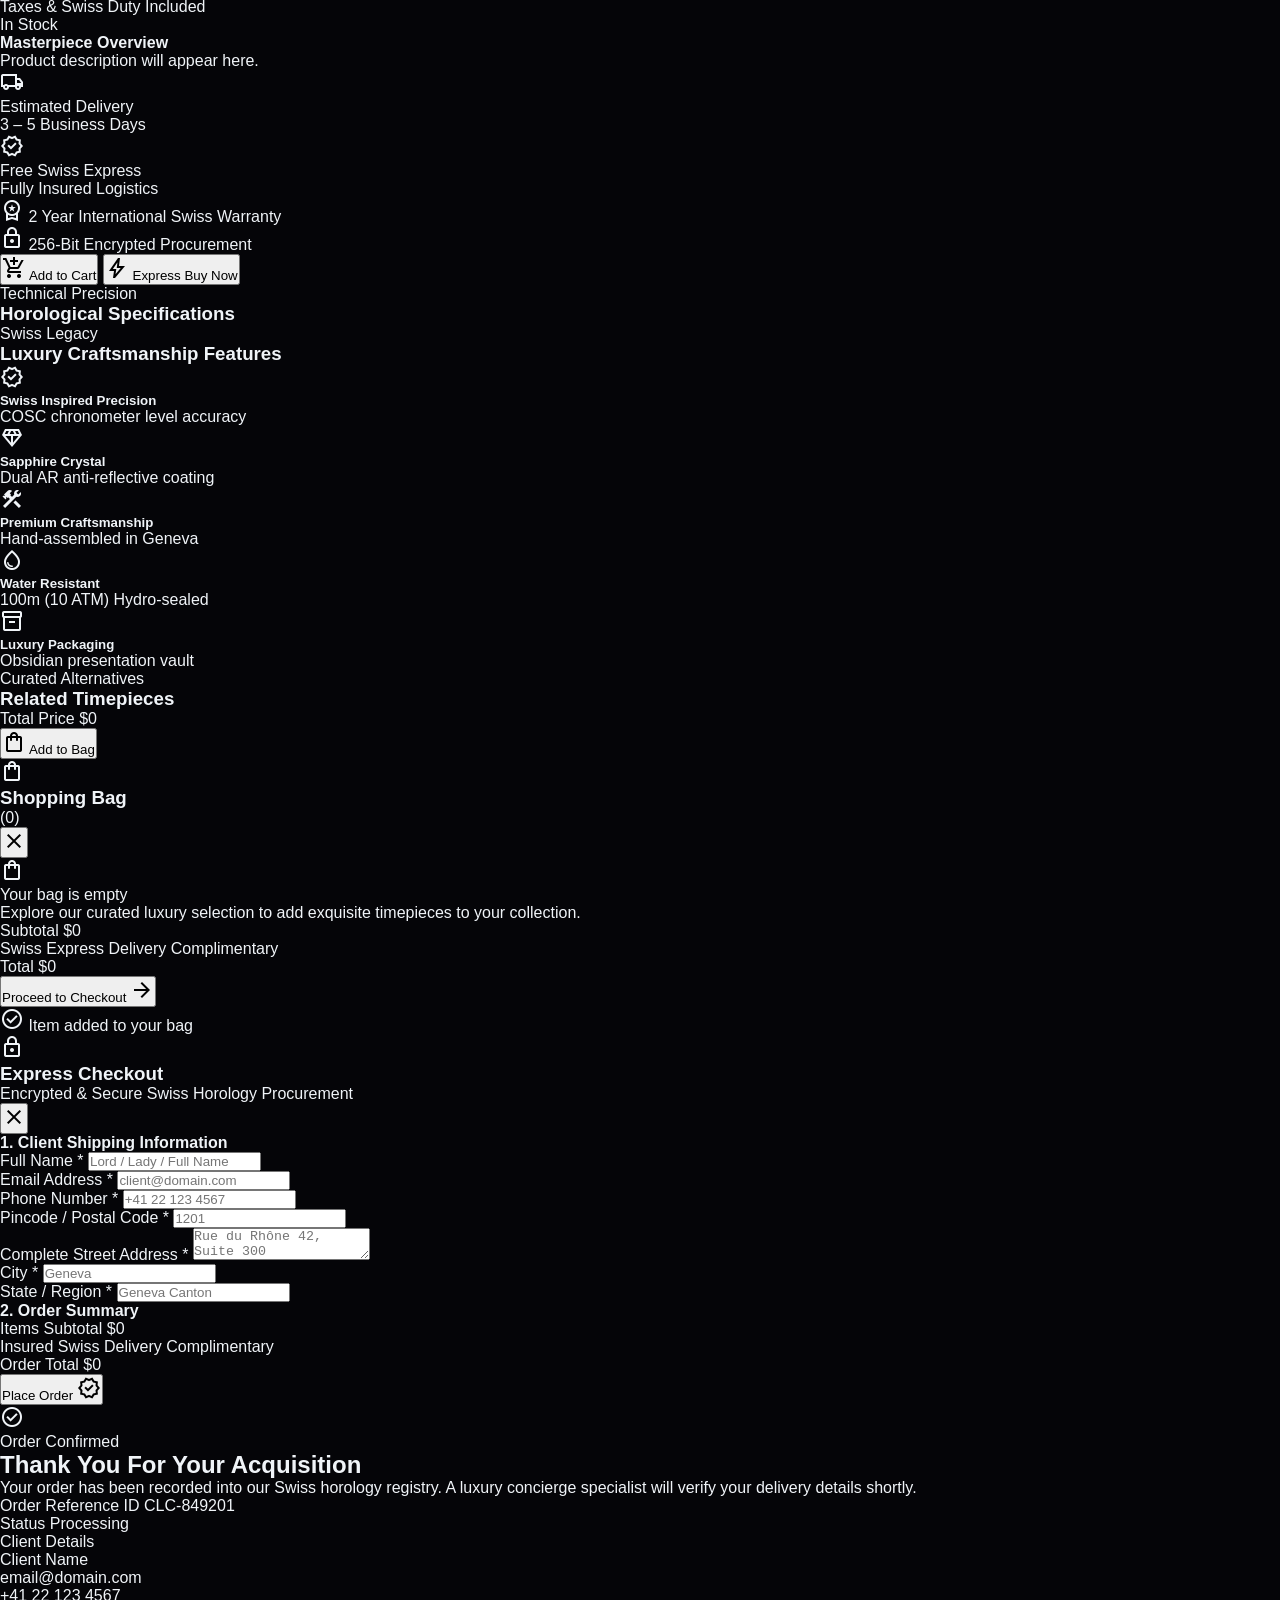
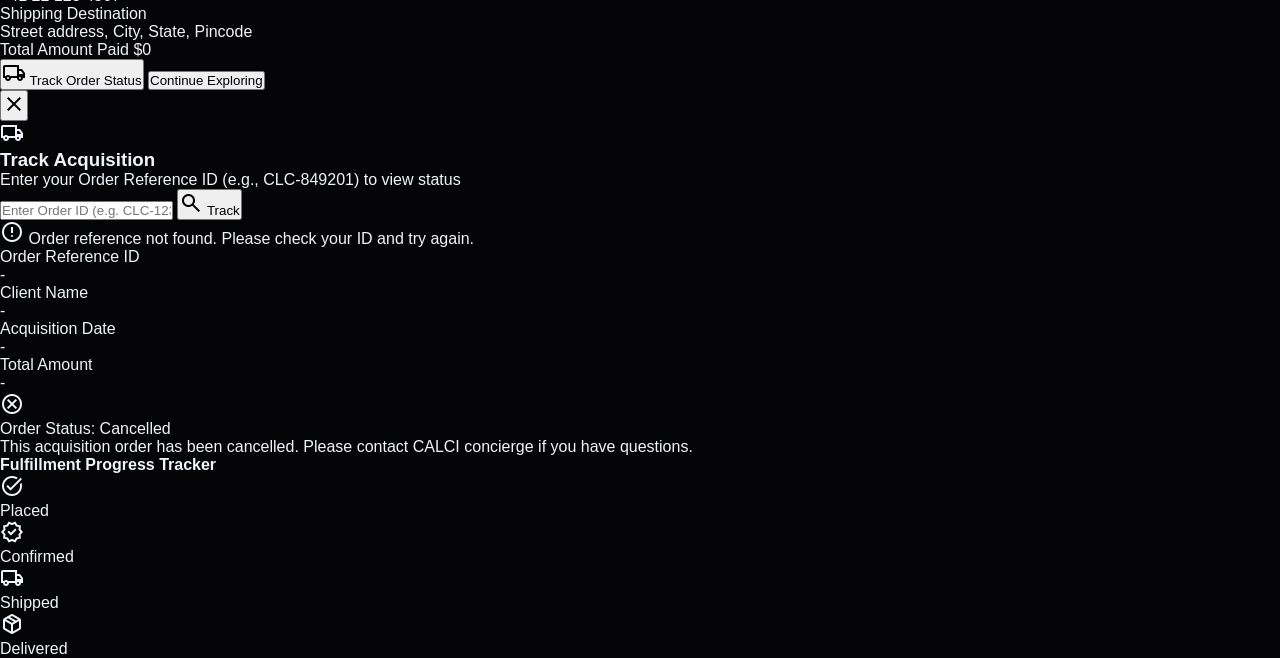
==== commit d238c541: "feat: upgrade product details page with luxury gallery, specs grid, trust badges, related watches, a" ====
--- a/index.html
+++ b/index.html
@@ -409,40 +409,182 @@
     </div>
 
     <!-- Product Details Modal -->
-    <div id="product-modal-backdrop" class="fixed inset-0 z-[100] hidden items-center justify-center p-4 md:p-8 bg-black/80 backdrop-blur-md transition-all duration-300 opacity-0 pointer-events-none">
-        <div id="product-modal-card" class="relative w-full max-w-4xl bg-surface-container border border-outline-variant rounded-2xl overflow-hidden shadow-2xl transition-transform duration-300 scale-95 max-h-[90vh] flex flex-col md:flex-row">
-            <!-- Close Button -->
-            <button id="close-product-modal" class="absolute top-4 right-4 z-20 size-10 rounded-full bg-surface-bright/60 border border-white/10 text-white hover:text-primary hover:bg-surface-bright flex items-center justify-center transition-all cursor-pointer">
-                <span class="material-symbols-outlined">close</span>
-            </button>
-
-            <!-- Product Image Container -->
-            <div class="w-full md:w-1/2 aspect-square md:aspect-auto bg-surface-container-high p-8 md:p-12 flex items-center justify-center relative overflow-hidden group">
-                <div class="absolute inset-0 bg-gradient-to-t from-background/40 to-transparent pointer-events-none"></div>
-                <img id="modal-product-image" class="w-full h-full object-contain max-h-[350px] md:max-h-[450px] transition-transform duration-700 hover:scale-105" src="" alt="Product Image">
-            </div>
-
-            <!-- Product Details Content -->
-            <div class="w-full md:w-1/2 p-6 md:p-10 flex flex-col justify-between overflow-y-auto custom-scrollbar">
-                <div class="space-y-4">
-                    <span id="modal-product-brand" class="text-primary font-label-caps uppercase text-xs tracking-widest block">Signature Series</span>
-                    <h2 id="modal-product-name" class="font-headline-lg text-white text-3xl md:text-4xl leading-tight">Timepiece Title</h2>
-                    <p id="modal-product-price" class="text-white font-bold text-2xl tracking-tight">$0</p>
-                    <div class="border-t border-outline-variant/60 pt-4">
-                        <h4 class="text-xs uppercase tracking-widest font-label-caps text-on-surface mb-2">Specifications & Details</h4>
-                        <p id="modal-product-description" class="text-on-surface-variant text-sm font-body-md leading-relaxed">Product details will appear here.</p>
-                    </div>
-                </div>
-
-                <!-- Modal Actions -->
-                <div class="flex flex-col sm:flex-row gap-3 pt-6 border-t border-outline-variant/60 mt-6">
-                    <button id="modal-add-to-cart" class="flex-1 bg-surface-bright border border-primary/40 text-primary hover:bg-primary hover:text-on-primary py-3.5 px-6 rounded-full text-xs font-bold uppercase tracking-widest transition-all flex items-center justify-center gap-2 cursor-pointer shadow-md">
-                        <span class="material-symbols-outlined text-sm">add_shopping_cart</span> Add to Cart
-                    </button>
-                    <button id="modal-buy-now" class="flex-1 bg-primary text-on-primary py-3.5 px-6 rounded-full text-xs font-bold uppercase tracking-widest hover:brightness-110 shadow-[0_0_20px_rgba(233,193,118,0.25)] transition-all flex items-center justify-center gap-2 cursor-pointer">
-                        <span class="material-symbols-outlined text-sm">bolt</span> Buy Now
-                    </button>
-                </div>
+    <div id="product-modal-backdrop" class="fixed inset-0 z-[100] hidden items-center justify-center p-3 sm:p-6 md:p-8 bg-black/85 backdrop-blur-md transition-all duration-300 opacity-0 pointer-events-none">
+        <div id="product-modal-card" class="relative w-full max-w-5xl md:max-w-6xl bg-surface-container border border-outline-variant rounded-2xl overflow-hidden shadow-2xl transition-transform duration-300 scale-95 max-h-[92vh] flex flex-col">
+            <!-- Modal Header -->
+            <div class="px-6 py-4 border-b border-outline-variant/60 bg-surface-container-lowest flex items-center justify-between flex-shrink-0 z-30">
+                <div class="flex items-center gap-3">
+                    <span class="material-symbols-outlined text-primary text-2xl">watch</span>
+                    <span id="modal-header-brand" class="text-xs uppercase font-bold tracking-widest text-primary font-mono">CALCI Horology</span>
+                </div>
+                <button id="close-product-modal" class="size-9 rounded-full bg-surface-bright/60 border border-white/10 text-white hover:text-primary hover:bg-surface-bright flex items-center justify-center transition-all cursor-pointer">
+                    <span class="material-symbols-outlined">close</span>
+                </button>
+            </div>
+
+            <!-- Scrollable Content Container -->
+            <div class="flex-1 overflow-y-auto custom-scrollbar p-4 sm:p-6 md:p-8 space-y-12 pb-24 md:pb-8">
+                <!-- Top Section: Gallery (Left) + Information (Right) -->
+                <div class="grid grid-cols-1 lg:grid-cols-12 gap-8 items-start">
+                    
+                    <!-- Left: Product Gallery (Main Image + Hover Zoom + Thumbnails) -->
+                    <div class="lg:col-span-6 space-y-4">
+                        <!-- Main Image Box with Zoom -->
+                        <div id="main-image-wrapper" class="relative aspect-square bg-surface-container-high rounded-2xl border border-outline-variant/50 p-8 sm:p-12 flex items-center justify-center overflow-hidden group cursor-crosshair">
+                            <div class="absolute inset-0 bg-gradient-to-t from-black/50 via-transparent to-transparent pointer-events-none"></div>
+                            <img id="modal-product-image" class="w-full h-full object-contain max-h-[380px] transition-transform duration-700 ease-out group-hover:scale-125 origin-center" src="" alt="Product Image">
+                            <span class="absolute bottom-3 left-4 text-[10px] uppercase font-bold text-on-surface-variant/70 tracking-wider flex items-center gap-1">
+                                <span class="material-symbols-outlined text-xs">zoom_in</span> Hover image to zoom
+                            </span>
+                        </div>
+
+                        <!-- Thumbnails Row -->
+                        <div id="modal-thumbnails-container" class="grid grid-cols-4 gap-3">
+                            <!-- Populated dynamically via JS -->
+                        </div>
+                    </div>
+
+                    <!-- Right: Product Information & Purchase Section -->
+                    <div class="lg:col-span-6 space-y-6">
+                        <!-- Brand & Title -->
+                        <div>
+                            <span id="modal-product-brand" class="text-primary font-label-caps uppercase text-xs tracking-widest font-bold block mb-1">Signature Series</span>
+                            <h2 id="modal-product-name" class="font-headline-lg text-white text-3xl sm:text-4xl leading-tight">Timepiece Title</h2>
+                        </div>
+
+                        <!-- Price & Stock Status -->
+                        <div class="flex items-center justify-between pb-4 border-b border-outline-variant/40">
+                            <div>
+                                <p id="modal-product-price" class="text-white font-bold text-3xl font-mono tracking-tight">$0</p>
+                                <p class="text-[11px] text-on-surface-variant font-medium mt-0.5">Taxes & Swiss Duty Included</p>
+                            </div>
+                            <div id="modal-availability-badge" class="bg-emerald-500/10 border border-emerald-500/40 text-emerald-400 px-3.5 py-1.5 rounded-full text-xs font-bold uppercase tracking-wider flex items-center gap-1.5">
+                                <span class="size-2 rounded-full bg-emerald-400 animate-pulse"></span>
+                                <span>In Stock</span>
+                            </div>
+                        </div>
+
+                        <!-- Description -->
+                        <div>
+                            <h4 class="text-xs uppercase tracking-widest font-bold text-on-surface mb-2">Masterpiece Overview</h4>
+                            <p id="modal-product-description" class="text-on-surface-variant text-sm font-body-md leading-relaxed">Product description will appear here.</p>
+                        </div>
+
+                        <!-- Delivery & Shipping Badges -->
+                        <div class="grid grid-cols-2 gap-3 pt-2">
+                            <div class="bg-surface-container-high p-3 rounded-xl border border-outline-variant/40 flex items-center gap-3">
+                                <span class="material-symbols-outlined text-primary text-xl">local_shipping</span>
+                                <div class="text-xs">
+                                    <p class="text-white font-bold">Estimated Delivery</p>
+                                    <p class="text-[11px] text-on-surface-variant">3 – 5 Business Days</p>
+                                </div>
+                            </div>
+                            <div class="bg-surface-container-high p-3 rounded-xl border border-outline-variant/40 flex items-center gap-3">
+                                <span class="material-symbols-outlined text-primary text-xl">verified</span>
+                                <div class="text-xs">
+                                    <p class="text-white font-bold">Free Swiss Express</p>
+                                    <p class="text-[11px] text-on-surface-variant">Fully Insured Logistics</p>
+                                </div>
+                            </div>
+                        </div>
+
+                        <!-- Warranty & Secure Payment Badges -->
+                        <div class="flex flex-wrap gap-4 pt-2 text-xs text-on-surface-variant">
+                            <div class="flex items-center gap-1.5">
+                                <span class="material-symbols-outlined text-primary text-base">workspace_premium</span>
+                                <span>2 Year International Swiss Warranty</span>
+                            </div>
+                            <div class="flex items-center gap-1.5">
+                                <span class="material-symbols-outlined text-primary text-base">lock</span>
+                                <span>256-Bit Encrypted Procurement</span>
+                            </div>
+                        </div>
+
+                        <!-- Primary Desktop Actions -->
+                        <div class="hidden md:flex gap-3 pt-4 border-t border-outline-variant/60">
+                            <button id="modal-add-to-cart" class="flex-1 bg-surface-bright border border-primary/40 text-primary hover:bg-primary hover:text-on-primary py-4 px-6 rounded-full text-xs font-bold uppercase tracking-widest transition-all flex items-center justify-center gap-2 cursor-pointer shadow-md">
+                                <span class="material-symbols-outlined text-base">add_shopping_cart</span> Add to Cart
+                            </button>
+                            <button id="modal-buy-now" class="flex-1 bg-primary text-on-primary py-4 px-6 rounded-full text-xs font-bold uppercase tracking-widest hover:brightness-110 shadow-[0_0_25px_rgba(233,193,118,0.3)] transition-all flex items-center justify-center gap-2 cursor-pointer">
+                                <span class="material-symbols-outlined text-base">bolt</span> Express Buy Now
+                            </button>
+                        </div>
+                    </div>
+                </div>
+
+                <!-- Section 2: Specifications Grid (7 Points) -->
+                <div class="pt-8 border-t border-outline-variant/60 space-y-6">
+                    <div class="text-center max-w-lg mx-auto">
+                        <span class="text-primary font-label-caps uppercase text-xs tracking-widest font-bold">Technical Precision</span>
+                        <h3 class="font-headline-lg text-white text-2xl uppercase tracking-wider mt-1">Horological Specifications</h3>
+                    </div>
+
+                    <div id="modal-specs-grid" class="grid grid-cols-2 sm:grid-cols-3 lg:grid-cols-4 gap-4 text-xs">
+                        <!-- Specs Cards populated via JS -->
+                    </div>
+                </div>
+
+                <!-- Section 3: Luxury Features Section (5 Highlights) -->
+                <div class="pt-8 border-t border-outline-variant/60 space-y-6">
+                    <div class="text-center max-w-lg mx-auto">
+                        <span class="text-primary font-label-caps uppercase text-xs tracking-widest font-bold">Swiss Legacy</span>
+                        <h3 class="font-headline-lg text-white text-2xl uppercase tracking-wider mt-1">Luxury Craftsmanship Features</h3>
+                    </div>
+
+                    <div class="grid grid-cols-1 sm:grid-cols-3 lg:grid-cols-5 gap-4">
+                        <div class="bg-surface-container-high border border-outline-variant/40 p-4 rounded-xl text-center space-y-2">
+                            <span class="material-symbols-outlined text-primary text-3xl">verified</span>
+                            <h5 class="text-white font-bold text-xs uppercase tracking-wider">Swiss Inspired Precision</h5>
+                            <p class="text-[11px] text-on-surface-variant">COSC chronometer level accuracy</p>
+                        </div>
+                        <div class="bg-surface-container-high border border-outline-variant/40 p-4 rounded-xl text-center space-y-2">
+                            <span class="material-symbols-outlined text-primary text-3xl">diamond</span>
+                            <h5 class="text-white font-bold text-xs uppercase tracking-wider">Sapphire Crystal</h5>
+                            <p class="text-[11px] text-on-surface-variant">Dual AR anti-reflective coating</p>
+                        </div>
+                        <div class="bg-surface-container-high border border-outline-variant/40 p-4 rounded-xl text-center space-y-2">
+                            <span class="material-symbols-outlined text-primary text-3xl">construction</span>
+                            <h5 class="text-white font-bold text-xs uppercase tracking-wider">Premium Craftsmanship</h5>
+                            <p class="text-[11px] text-on-surface-variant">Hand-assembled in Geneva</p>
+                        </div>
+                        <div class="bg-surface-container-high border border-outline-variant/40 p-4 rounded-xl text-center space-y-2">
+                            <span class="material-symbols-outlined text-primary text-3xl">water_drop</span>
+                            <h5 class="text-white font-bold text-xs uppercase tracking-wider">Water Resistant</h5>
+                            <p class="text-[11px] text-on-surface-variant">100m (10 ATM) Hydro-sealed</p>
+                        </div>
+                        <div class="bg-surface-container-high border border-outline-variant/40 p-4 rounded-xl text-center space-y-2">
+                            <span class="material-symbols-outlined text-primary text-3xl">inventory_2</span>
+                            <h5 class="text-white font-bold text-xs uppercase tracking-wider">Luxury Packaging</h5>
+                            <p class="text-[11px] text-on-surface-variant">Obsidian presentation vault</p>
+                        </div>
+                    </div>
+                </div>
+
+                <!-- Section 4: Related Products (4 Supabase Watches) -->
+                <div class="pt-8 border-t border-outline-variant/60 space-y-6">
+                    <div class="flex items-center justify-between">
+                        <div>
+                            <span class="text-primary font-label-caps uppercase text-xs tracking-widest font-bold">Curated Alternatives</span>
+                            <h3 class="font-headline-lg text-white text-2xl uppercase tracking-wider mt-1">Related Timepieces</h3>
+                        </div>
+                    </div>
+
+                    <div id="modal-related-products" class="grid grid-cols-2 sm:grid-cols-4 gap-4">
+                        <!-- Loaded dynamically via JS from Supabase -->
+                    </div>
+                </div>
+            </div>
+
+            <!-- Mobile Sticky Add to Cart Bottom Bar -->
+            <div id="modal-mobile-sticky-bar" class="md:hidden fixed bottom-0 left-0 w-full p-4 bg-surface-container-lowest/95 border-t border-outline-variant z-50 backdrop-blur-md flex items-center justify-between gap-4 shadow-2xl">
+                <div>
+                    <span class="text-[10px] uppercase text-on-surface-variant block font-bold">Total Price</span>
+                    <span id="modal-mobile-sticky-price" class="text-white font-bold text-lg font-mono">$0</span>
+                </div>
+                <button id="modal-mobile-add-to-cart" class="bg-primary text-on-primary py-3 px-6 rounded-full text-xs font-bold uppercase tracking-widest hover:brightness-110 flex items-center gap-2 shadow-lg cursor-pointer">
+                    <span class="material-symbols-outlined text-sm">shopping_bag</span>
+                    <span>Add to Bag</span>
+                </button>
             </div>
         </div>
     </div>
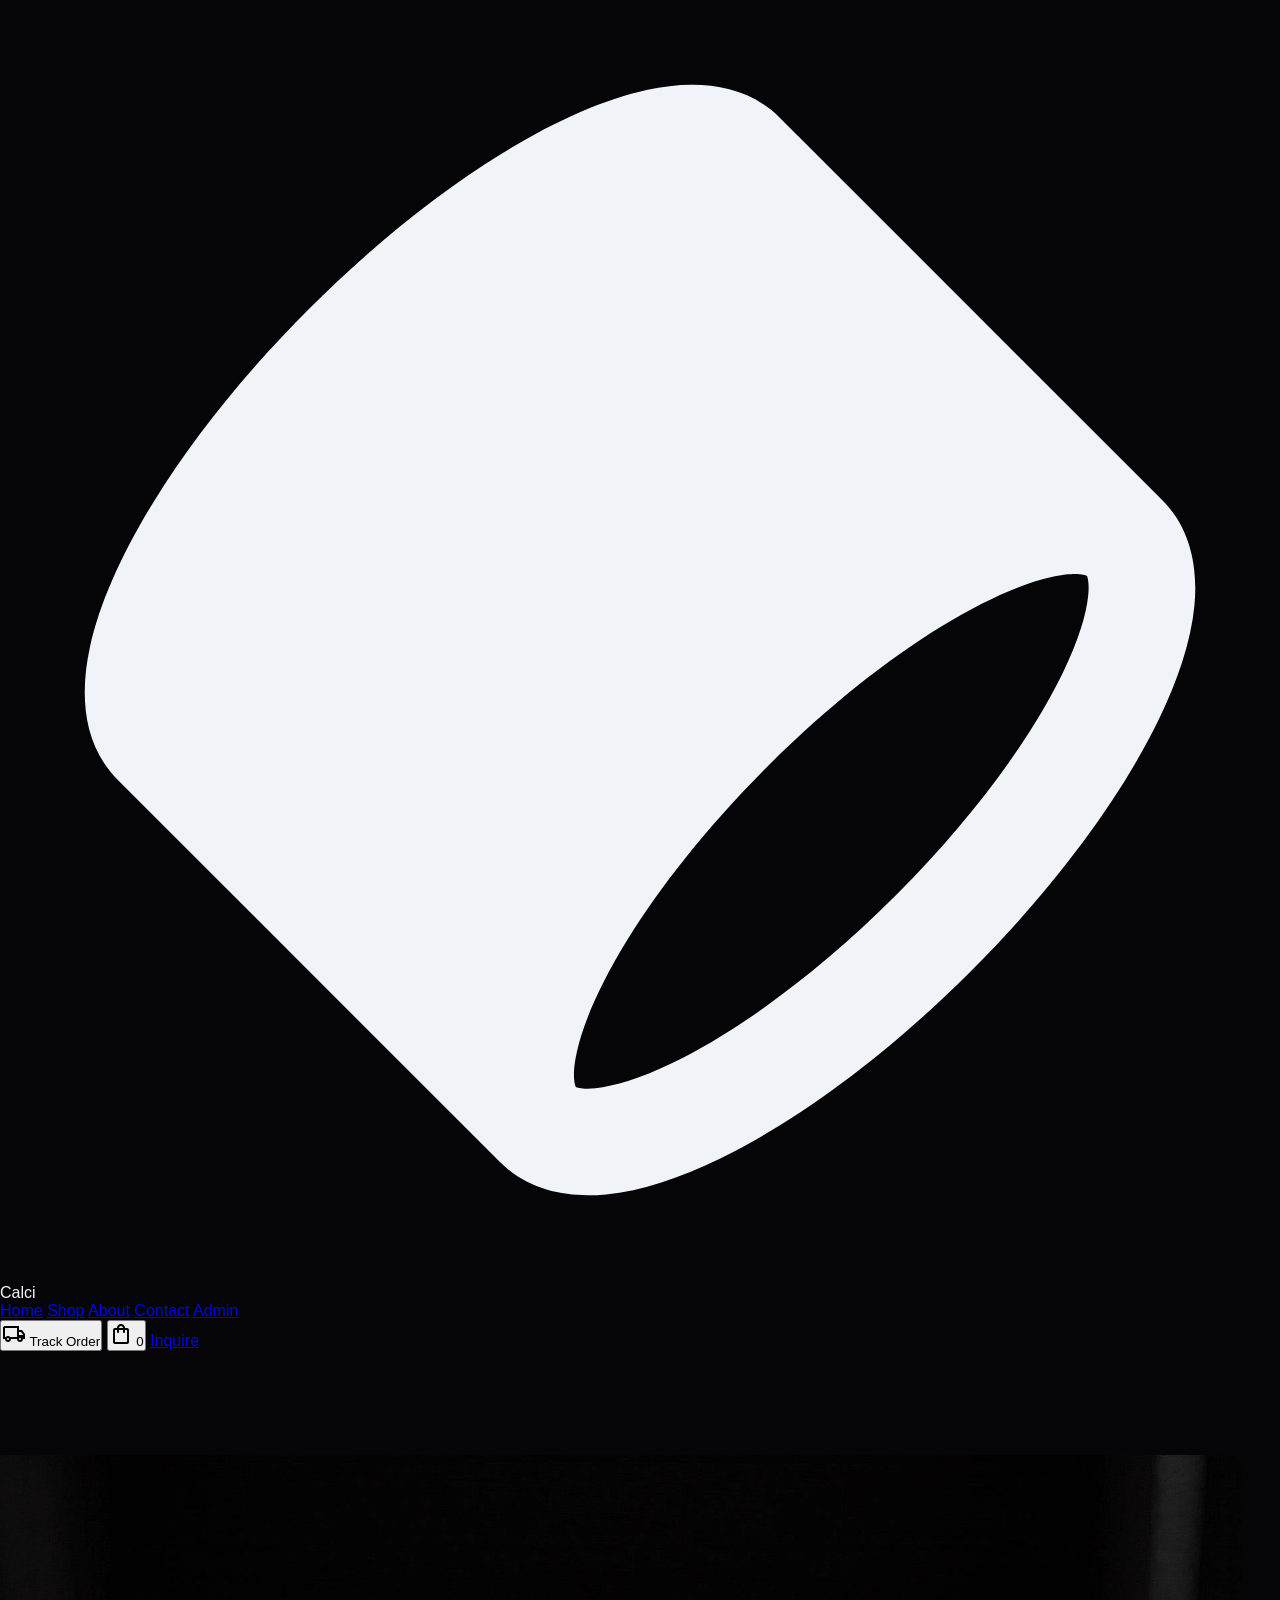
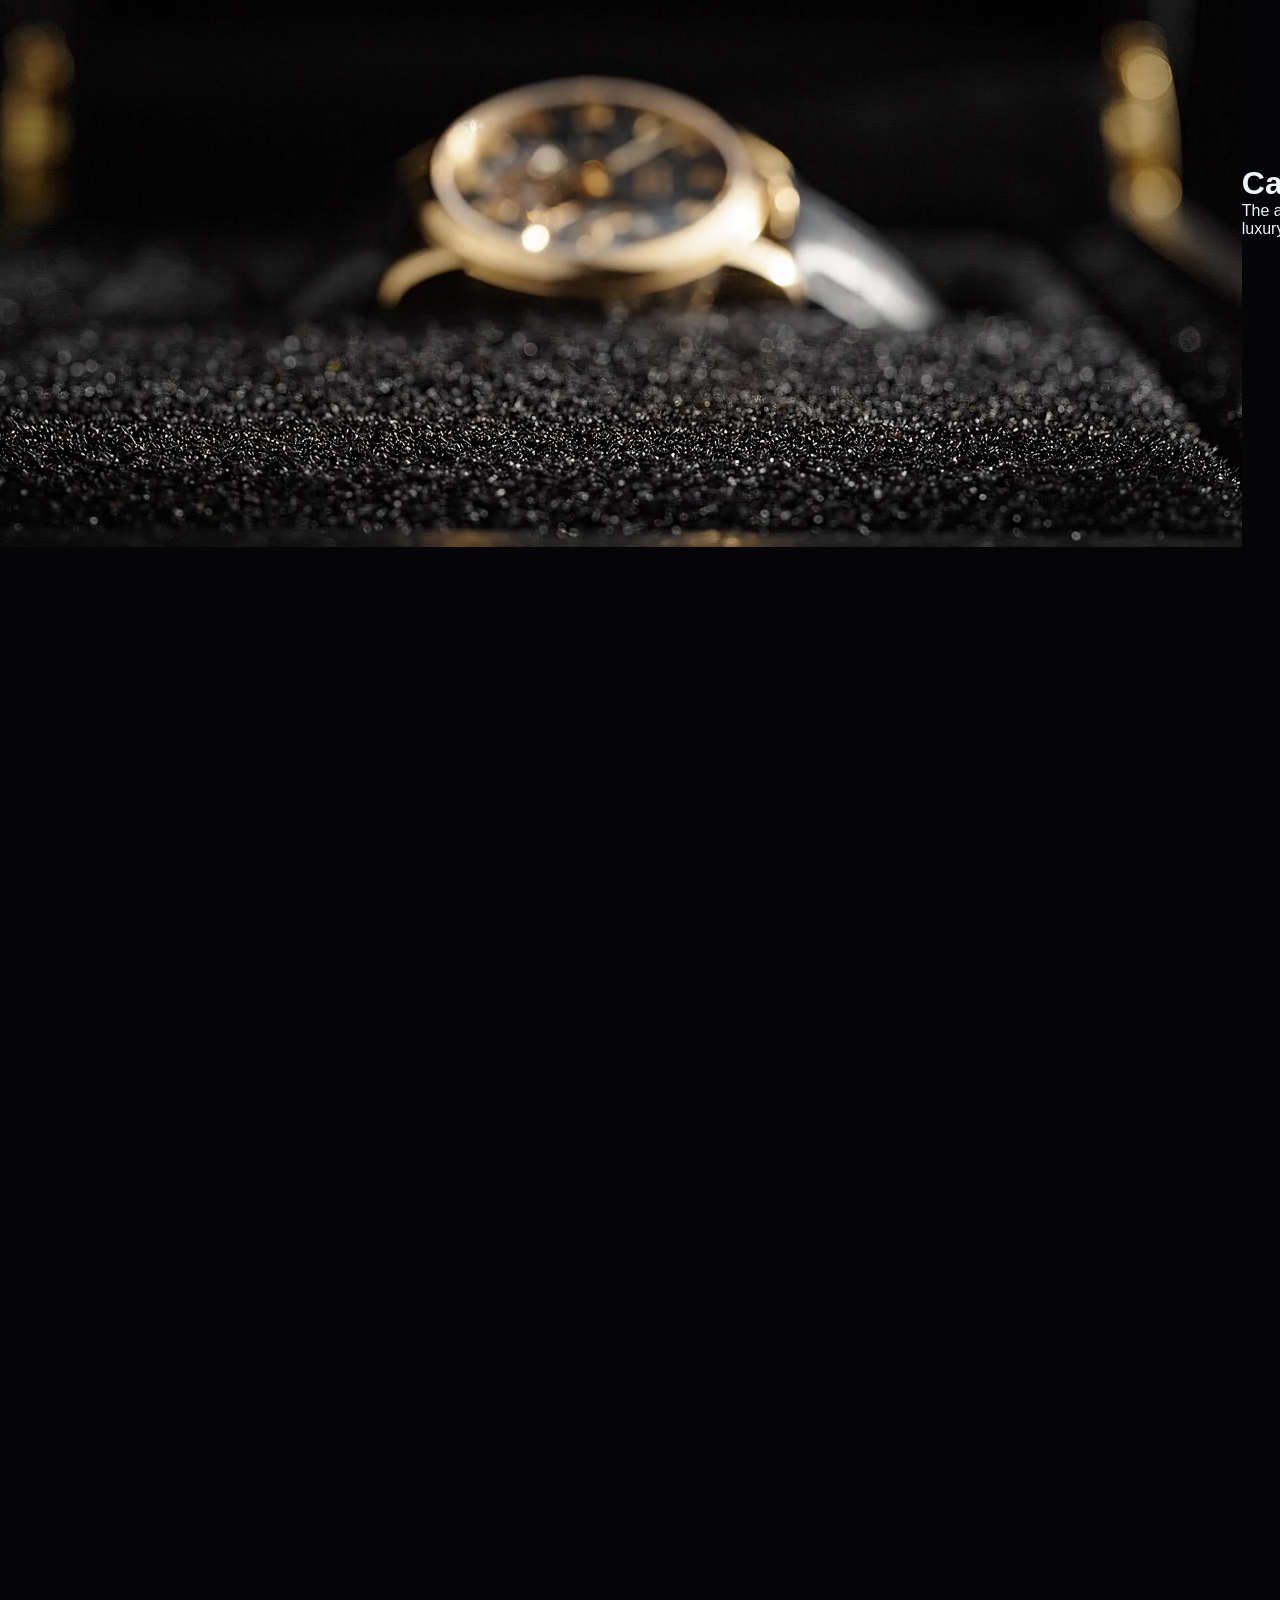
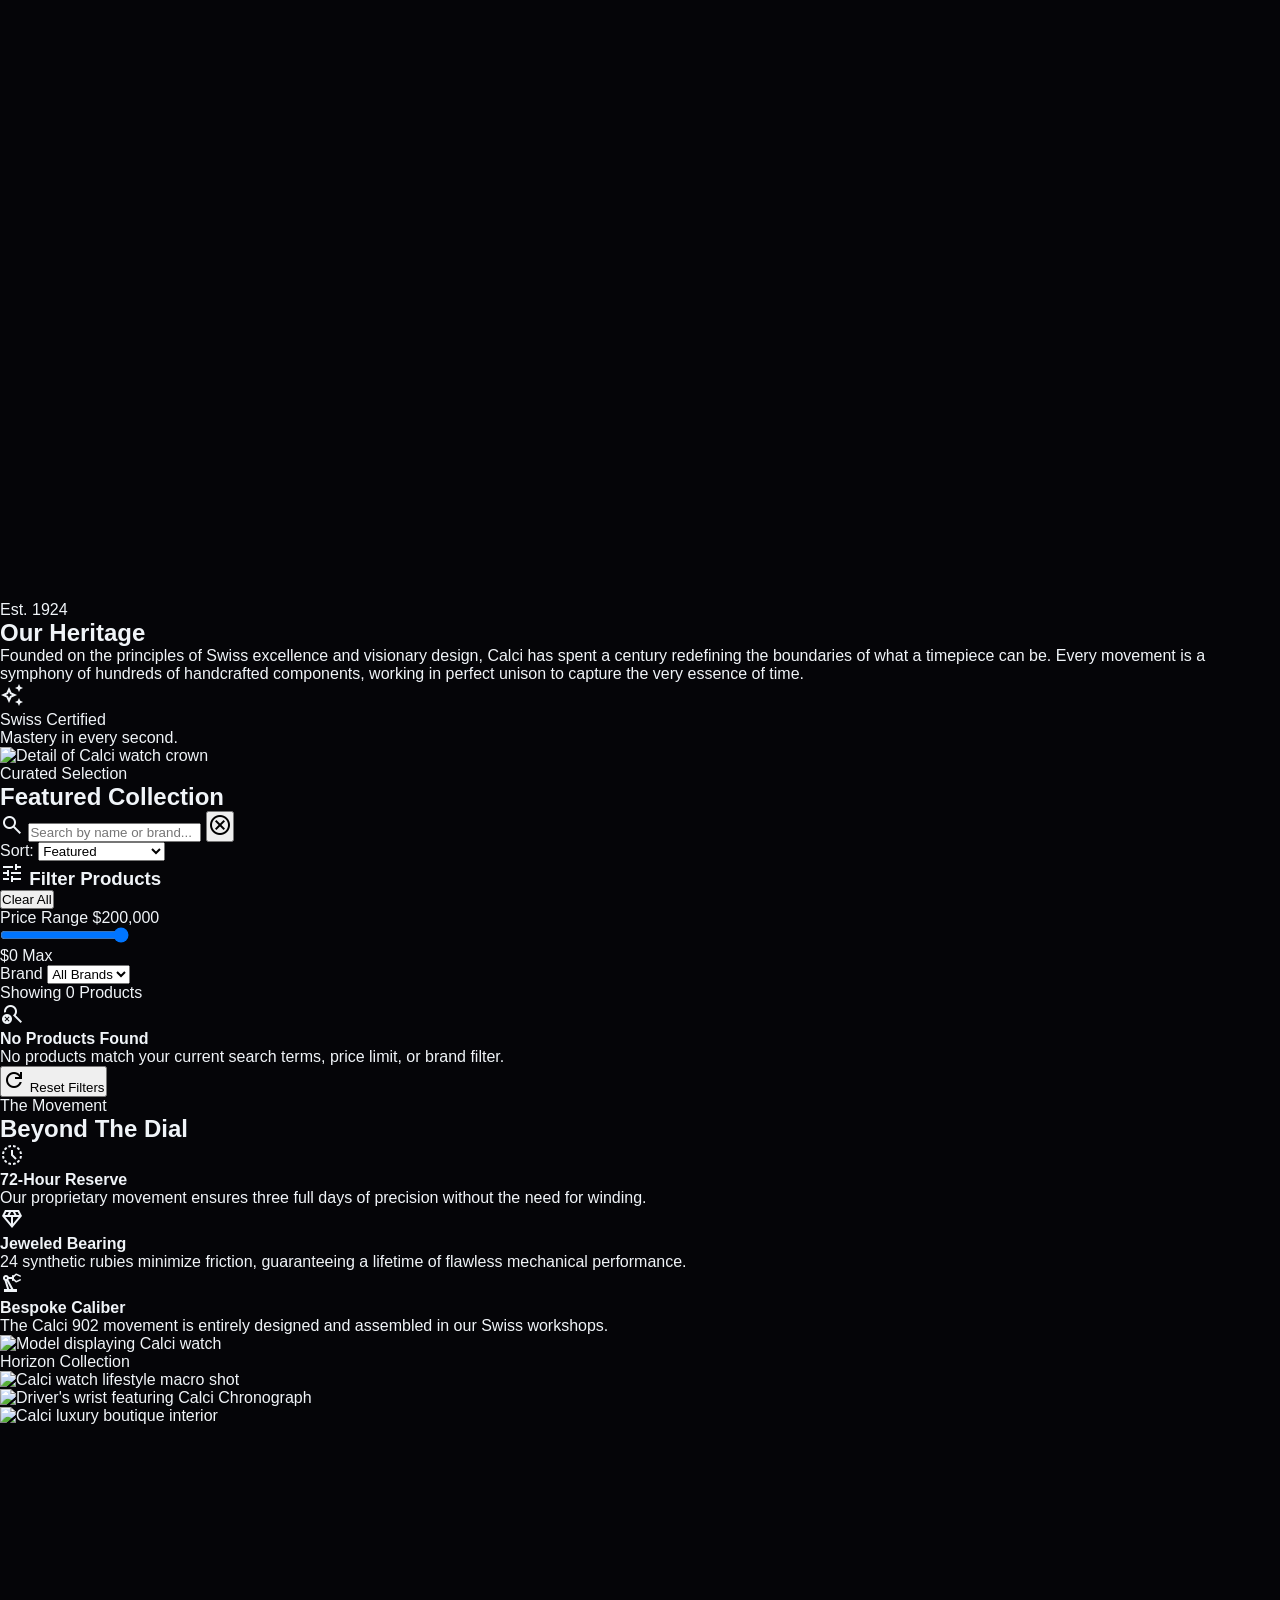
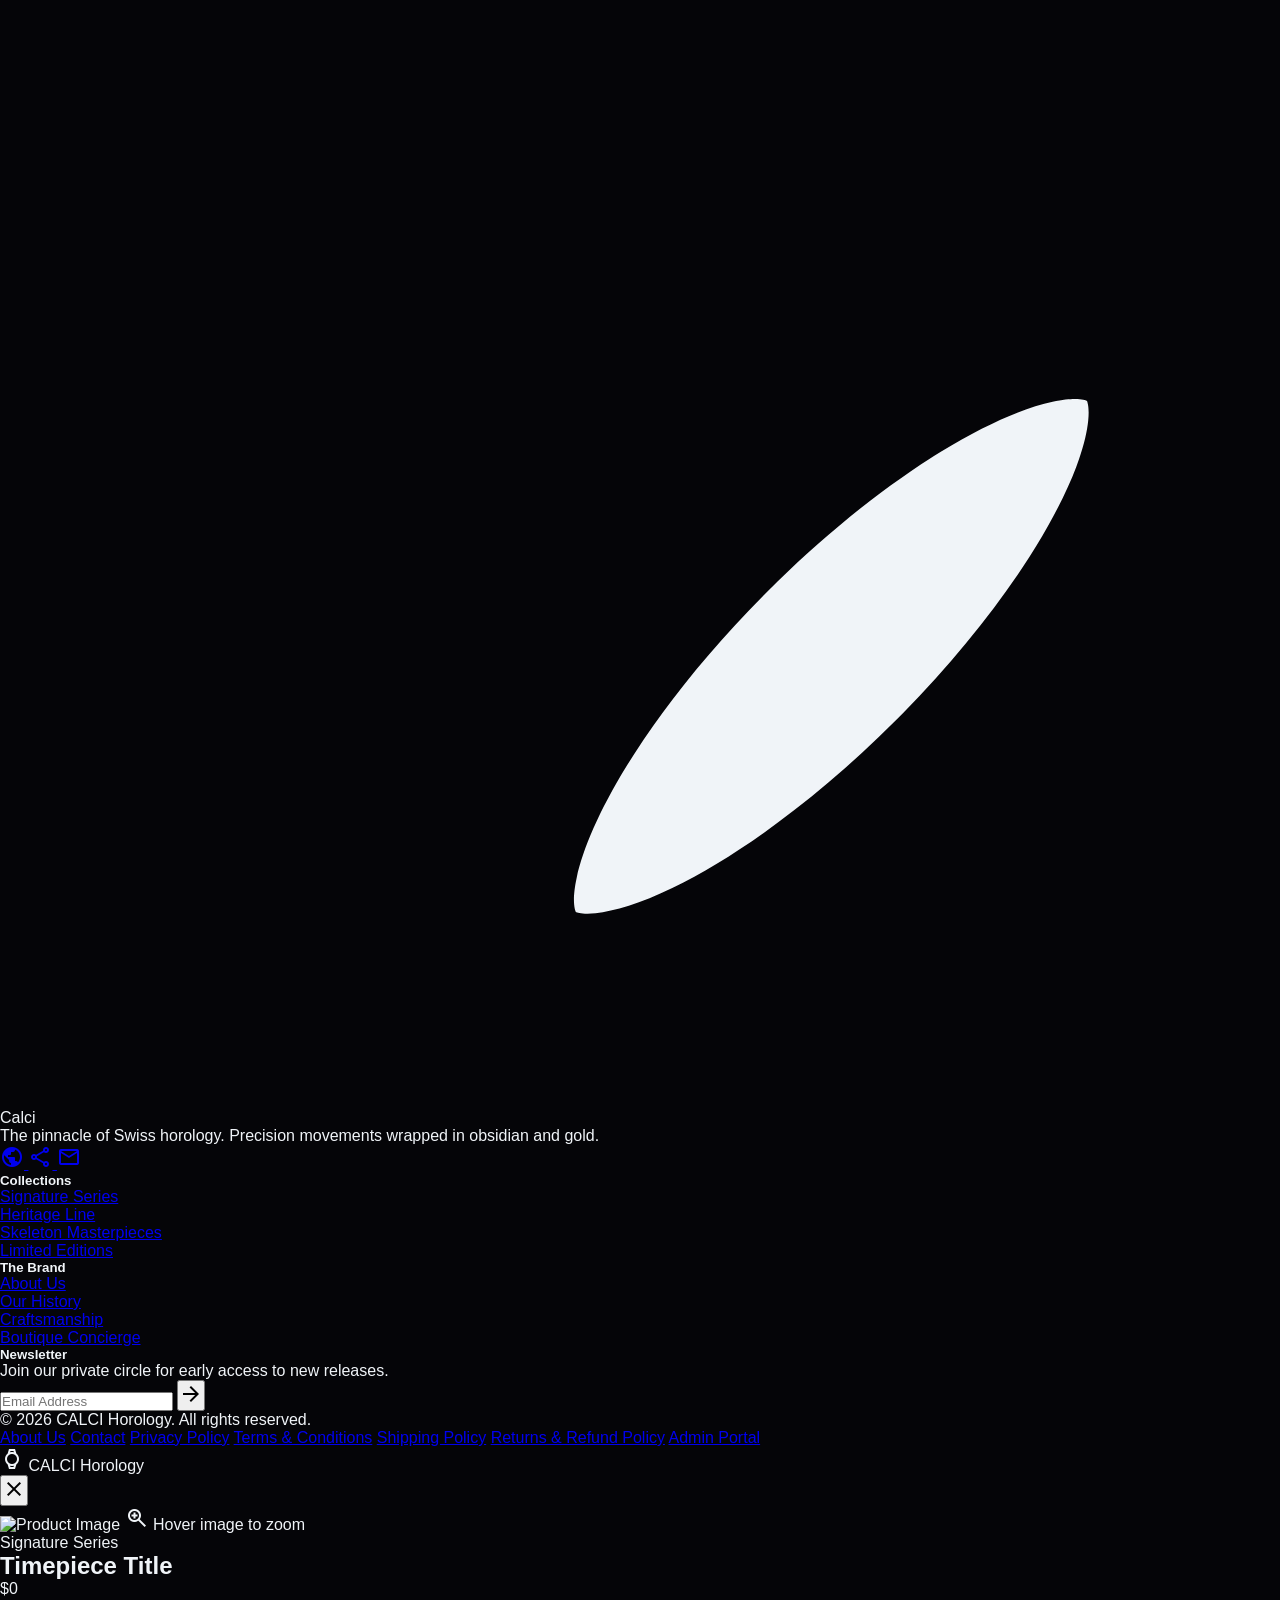
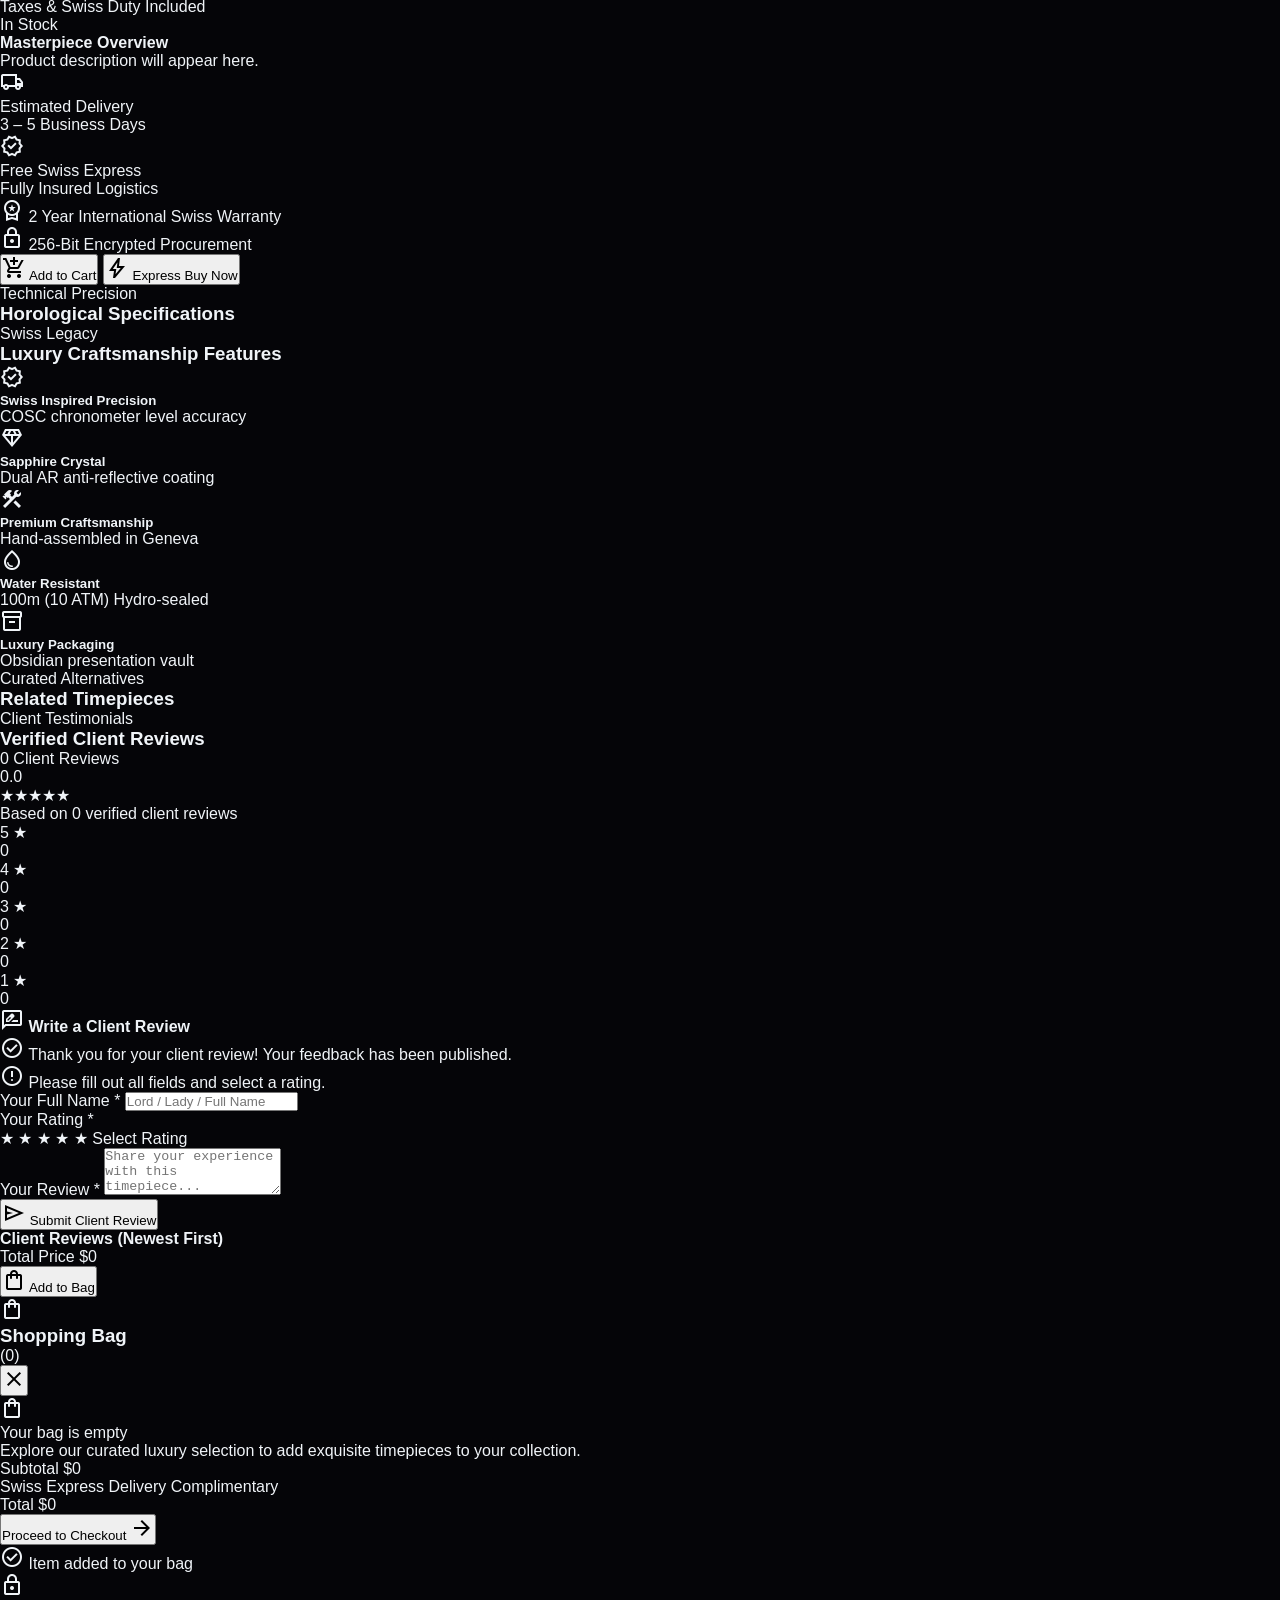
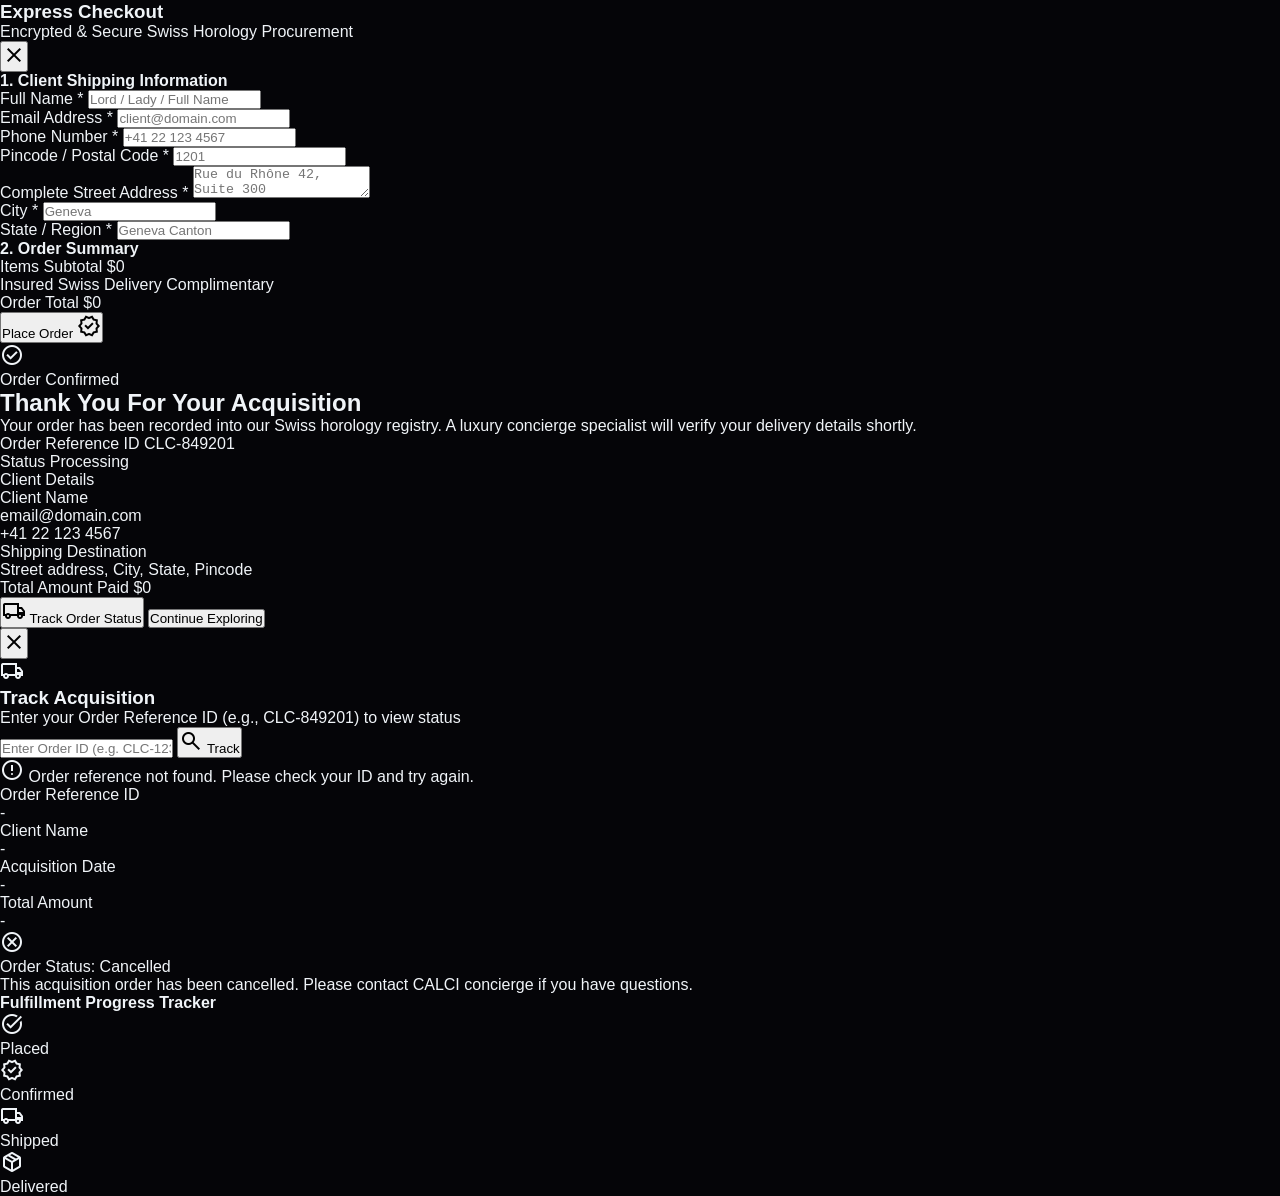
==== commit b15b4eda: "feat: implement Supabase-backed Reviews & Ratings system" ====
--- a/index.html
+++ b/index.html
@@ -573,6 +573,132 @@
                         <!-- Loaded dynamically via JS from Supabase -->
                     </div>
                 </div>
+
+                <!-- Section 5: Client Reviews & Ratings -->
+                <div class="pt-8 border-t border-outline-variant/60 space-y-8">
+                    <div class="flex flex-col sm:flex-row sm:items-end justify-between gap-4">
+                        <div>
+                            <span class="text-primary font-label-caps uppercase text-xs tracking-widest font-bold">Client Testimonials</span>
+                            <h3 class="font-headline-lg text-white text-2xl uppercase tracking-wider mt-1">Verified Client Reviews</h3>
+                        </div>
+                        <span id="reviews-total-counter" class="text-xs text-primary font-bold bg-primary/10 border border-primary/30 px-3 py-1.5 rounded-full uppercase tracking-wider w-fit">
+                            0 Client Reviews
+                        </span>
+                    </div>
+
+                    <!-- Rating Summary & Breakdown Grid -->
+                    <div class="grid grid-cols-1 md:grid-cols-12 gap-6 bg-surface-container-high border border-outline-variant/40 rounded-2xl p-6">
+                        <!-- Score Box (Left / Col 4) -->
+                        <div class="md:col-span-4 flex flex-col items-center justify-center text-center p-4 border-b md:border-b-0 md:border-r border-outline-variant/40 space-y-2">
+                            <span id="reviews-avg-rating" class="font-headline-lg text-white text-5xl font-bold">0.0</span>
+                            <div id="reviews-avg-stars" class="flex text-primary text-xl">
+                                ★★★★★
+                            </div>
+                            <p id="reviews-summary-text" class="text-xs text-on-surface-variant">Based on 0 verified client reviews</p>
+                        </div>
+
+                        <!-- Rating Bars (Right / Col 8) -->
+                        <div id="reviews-breakdown-bars" class="md:col-span-8 space-y-2 text-xs text-on-surface-variant flex flex-col justify-center">
+                            <!-- 5 Stars Bar -->
+                            <div class="flex items-center gap-3">
+                                <span class="w-8 font-bold text-white">5 ★</span>
+                                <div class="flex-1 h-2 bg-surface-container rounded-full overflow-hidden">
+                                    <div id="bar-5-star" class="h-full bg-primary rounded-full transition-all duration-500 w-0"></div>
+                                </div>
+                                <span id="count-5-star" class="w-8 text-right font-mono">0</span>
+                            </div>
+                            <!-- 4 Stars Bar -->
+                            <div class="flex items-center gap-3">
+                                <span class="w-8 font-bold text-white">4 ★</span>
+                                <div class="flex-1 h-2 bg-surface-container rounded-full overflow-hidden">
+                                    <div id="bar-4-star" class="h-full bg-primary/80 rounded-full transition-all duration-500 w-0"></div>
+                                </div>
+                                <span id="count-4-star" class="w-8 text-right font-mono">0</span>
+                            </div>
+                            <!-- 3 Stars Bar -->
+                            <div class="flex items-center gap-3">
+                                <span class="w-8 font-bold text-white">3 ★</span>
+                                <div class="flex-1 h-2 bg-surface-container rounded-full overflow-hidden">
+                                    <div id="bar-3-star" class="h-full bg-primary/60 rounded-full transition-all duration-500 w-0"></div>
+                                </div>
+                                <span id="count-3-star" class="w-8 text-right font-mono">0</span>
+                            </div>
+                            <!-- 2 Stars Bar -->
+                            <div class="flex items-center gap-3">
+                                <span class="w-8 font-bold text-white">2 ★</span>
+                                <div class="flex-1 h-2 bg-surface-container rounded-full overflow-hidden">
+                                    <div id="bar-2-star" class="h-full bg-amber-500/60 rounded-full transition-all duration-500 w-0"></div>
+                                </div>
+                                <span id="count-2-star" class="w-8 text-right font-mono">0</span>
+                            </div>
+                            <!-- 1 Star Bar -->
+                            <div class="flex items-center gap-3">
+                                <span class="w-8 font-bold text-white">1 ★</span>
+                                <div class="flex-1 h-2 bg-surface-container rounded-full overflow-hidden">
+                                    <div id="bar-1-star" class="h-full bg-red-500/60 rounded-full transition-all duration-500 w-0"></div>
+                                </div>
+                                <span id="count-1-star" class="w-8 text-right font-mono">0</span>
+                            </div>
+                        </div>
+                    </div>
+
+                    <!-- Review Submission Form -->
+                    <div class="bg-surface-container-high border border-outline-variant/40 rounded-2xl p-6 space-y-6">
+                        <h4 class="text-white font-bold text-sm uppercase tracking-wider flex items-center gap-2">
+                            <span class="material-symbols-outlined text-primary">rate_review</span>
+                            <span>Write a Client Review</span>
+                        </h4>
+
+                        <!-- Submission Status Alerts -->
+                        <div id="review-form-success" class="hidden bg-emerald-500/10 border border-emerald-500/40 text-emerald-400 p-4 rounded-xl text-xs flex items-center gap-2">
+                            <span class="material-symbols-outlined">check_circle</span>
+                            <span>Thank you for your client review! Your feedback has been published.</span>
+                        </div>
+                        <div id="review-form-error" class="hidden bg-red-500/10 border border-red-500/40 text-red-400 p-4 rounded-xl text-xs flex items-center gap-2">
+                            <span class="material-symbols-outlined">error</span>
+                            <span id="review-error-msg">Please fill out all fields and select a rating.</span>
+                        </div>
+
+                        <form id="review-submit-form" class="space-y-4">
+                            <div class="grid grid-cols-1 sm:grid-cols-2 gap-4">
+                                <div>
+                                    <label class="block text-xs uppercase tracking-wider font-bold text-on-surface mb-1.5">Your Full Name *</label>
+                                    <input id="review-customer-name" required type="text" placeholder="Lord / Lady / Full Name" class="w-full bg-surface-container border border-outline-variant/60 rounded-xl px-4 py-2.5 text-xs text-white focus:outline-none focus:border-primary">
+                                </div>
+                                <div>
+                                    <label class="block text-xs uppercase tracking-wider font-bold text-on-surface mb-1.5">Your Rating *</label>
+                                    <div id="review-star-picker" class="flex items-center gap-1 text-2xl text-on-surface-variant/40 cursor-pointer py-1">
+                                        <span data-star="1" class="star-picker-item hover:text-primary transition-colors">★</span>
+                                        <span data-star="2" class="star-picker-item hover:text-primary transition-colors">★</span>
+                                        <span data-star="3" class="star-picker-item hover:text-primary transition-colors">★</span>
+                                        <span data-star="4" class="star-picker-item hover:text-primary transition-colors">★</span>
+                                        <span data-star="5" class="star-picker-item hover:text-primary transition-colors">★</span>
+                                        <span id="selected-star-label" class="text-xs font-mono font-bold text-primary ml-2">Select Rating</span>
+                                    </div>
+                                    <input id="review-rating-value" type="hidden" value="0">
+                                </div>
+                            </div>
+
+                            <div>
+                                <label class="block text-xs uppercase tracking-wider font-bold text-on-surface mb-1.5">Your Review *</label>
+                                <textarea id="review-text-input" required rows="3" placeholder="Share your experience with this timepiece..." class="w-full bg-surface-container border border-outline-variant/60 rounded-xl px-4 py-2.5 text-xs text-white focus:outline-none focus:border-primary resize-none"></textarea>
+                            </div>
+
+                            <button id="btn-submit-review" type="submit" class="bg-primary text-on-primary px-6 py-3 rounded-full text-xs font-bold uppercase tracking-widest hover:brightness-110 shadow-lg transition-all cursor-pointer flex items-center gap-2">
+                                <span class="material-symbols-outlined text-sm">send</span>
+                                <span>Submit Client Review</span>
+                            </button>
+                        </form>
+                    </div>
+
+                    <!-- Reviews List Container -->
+                    <div class="space-y-4">
+                        <h4 class="text-xs uppercase tracking-widest font-bold text-on-surface border-b border-outline-variant/40 pb-2">Client Reviews (Newest First)</h4>
+                        <div id="modal-reviews-list" class="space-y-4">
+                            <!-- Populated dynamically via JS -->
+                        </div>
+                    </div>
+                </div>
             </div>
 
             <!-- Mobile Sticky Add to Cart Bottom Bar -->
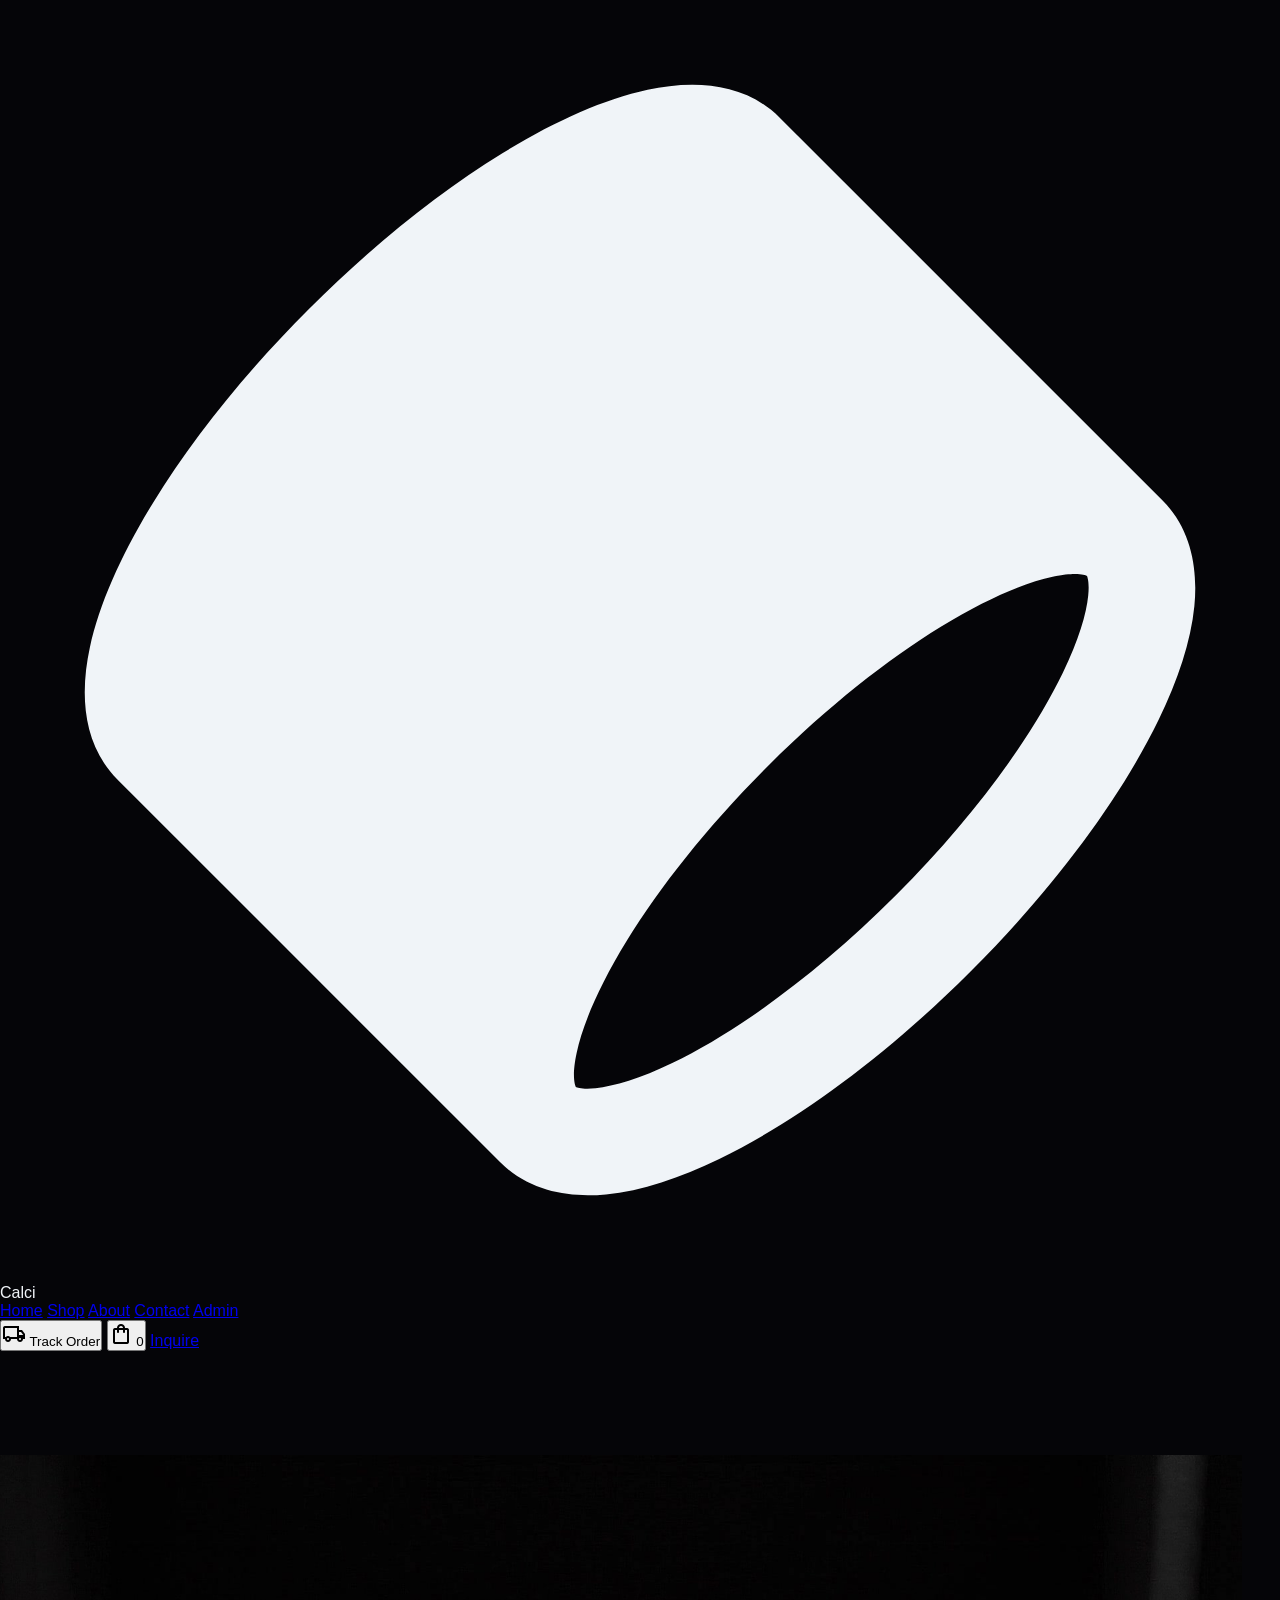
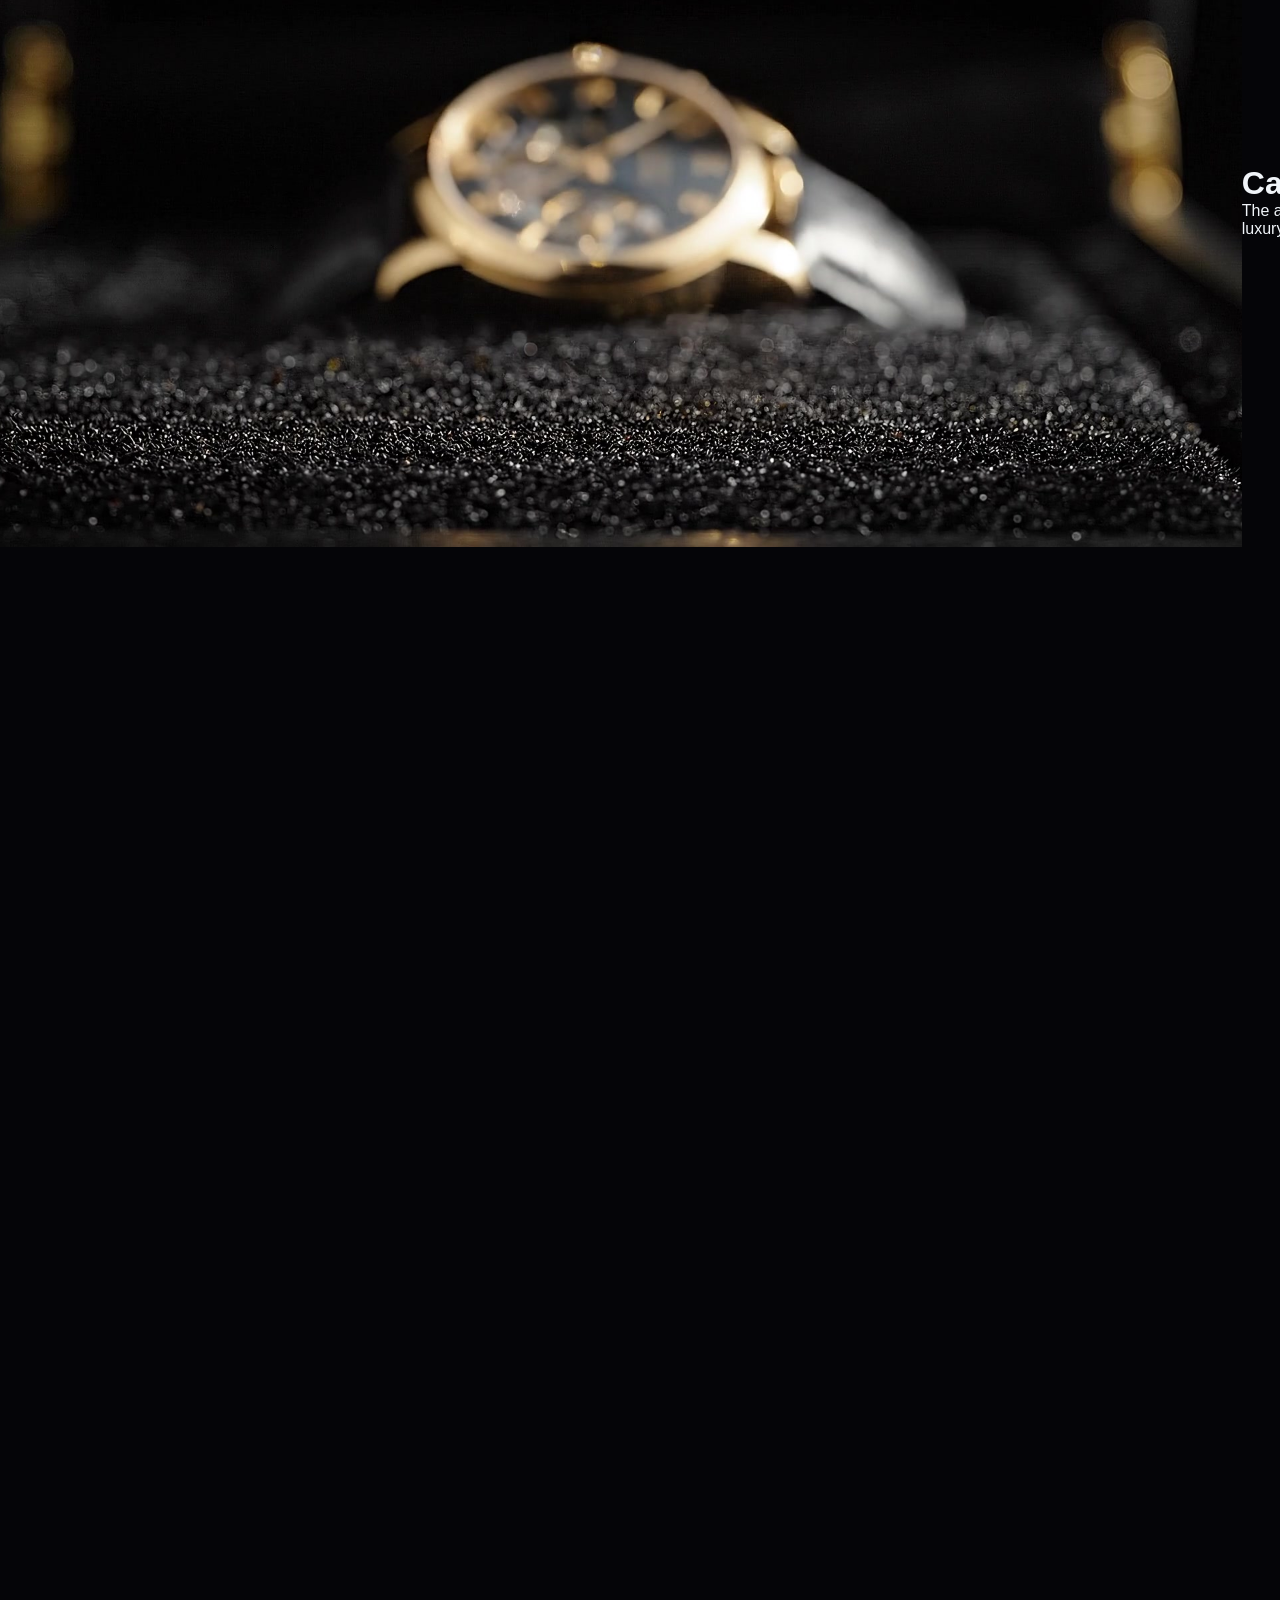
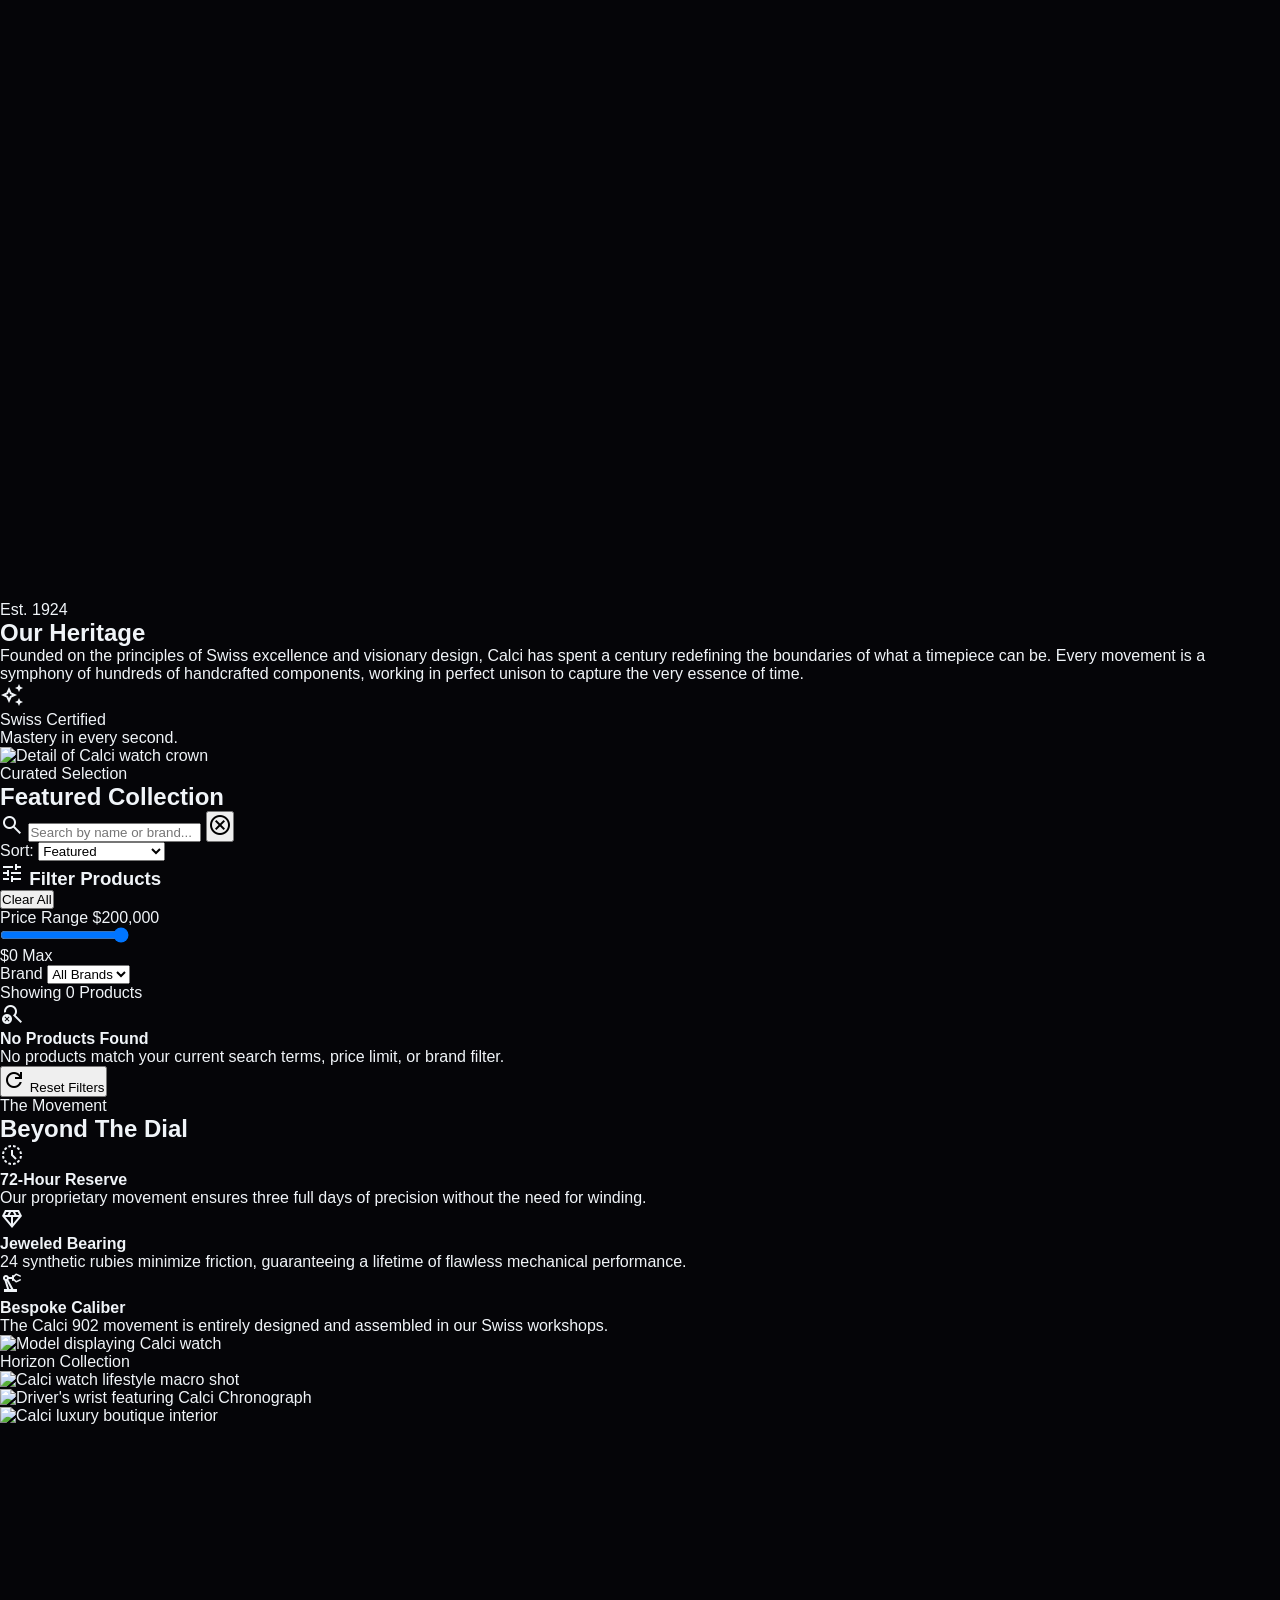
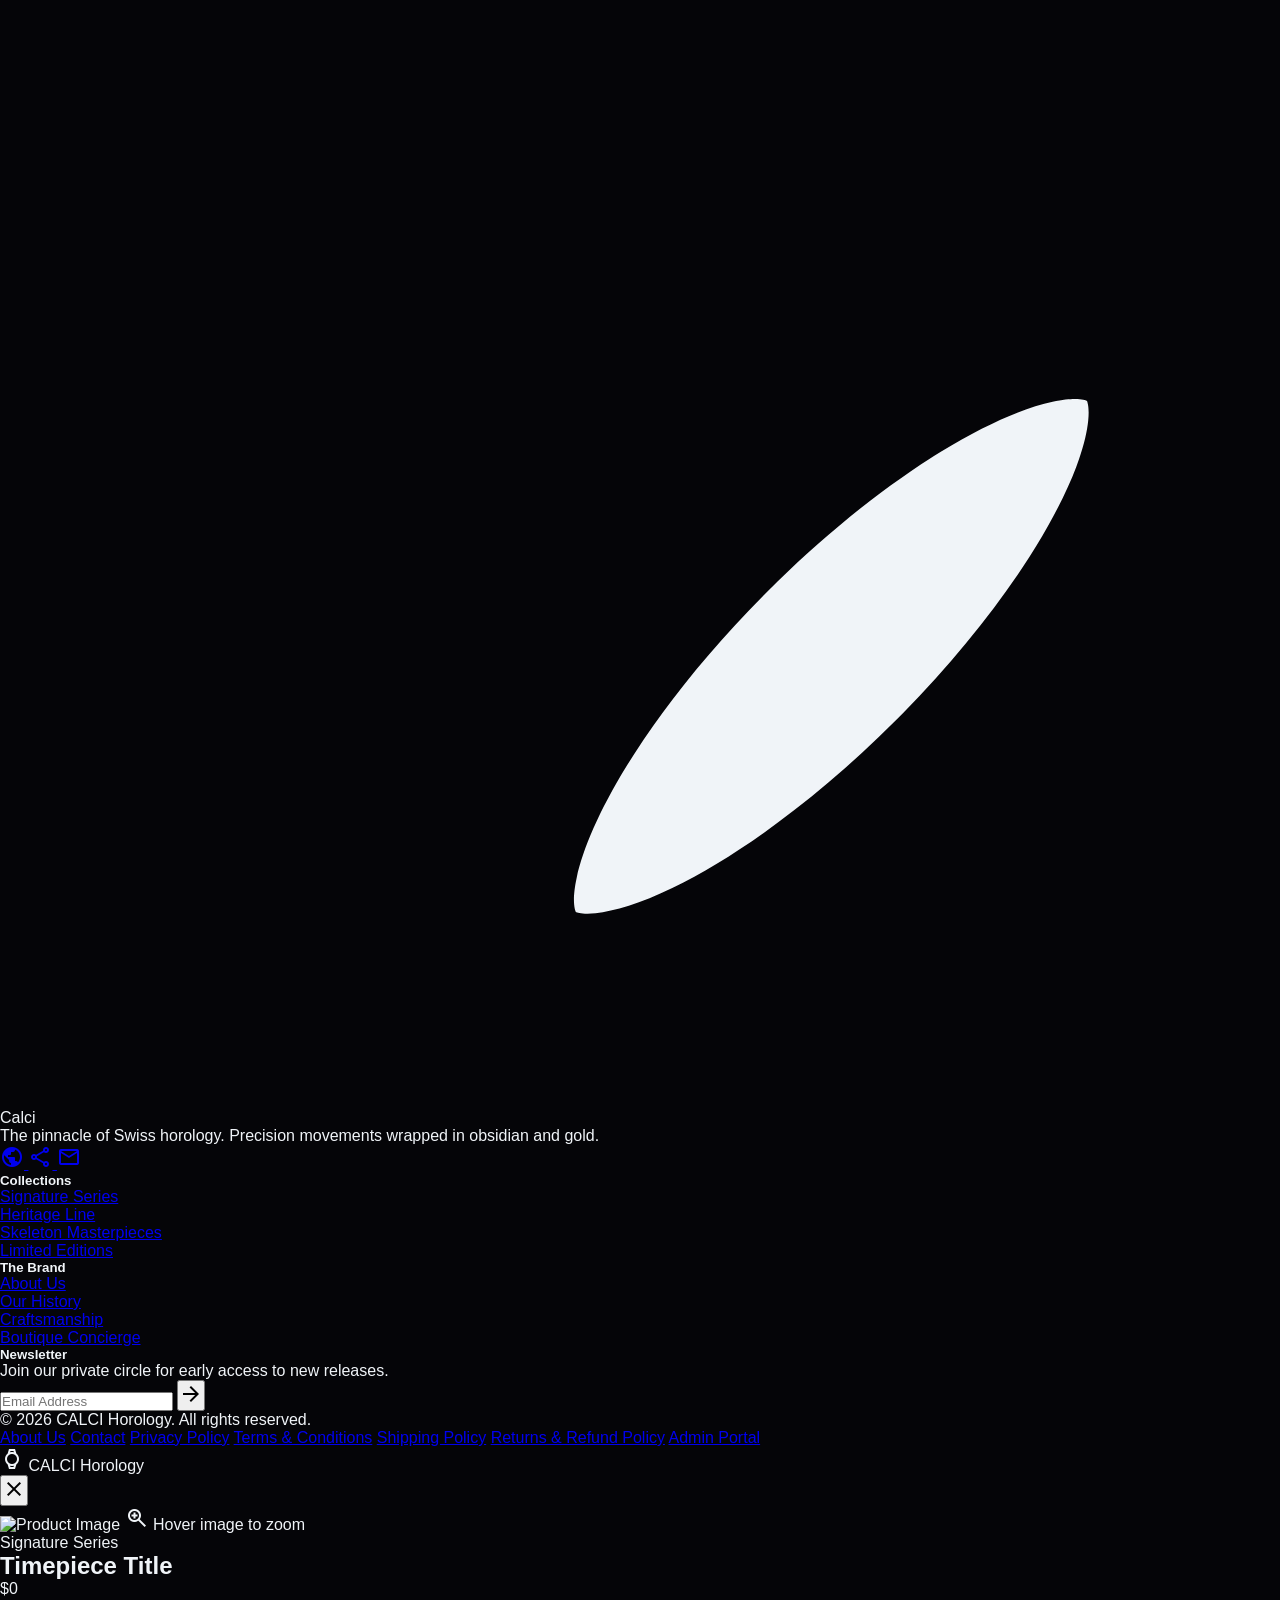
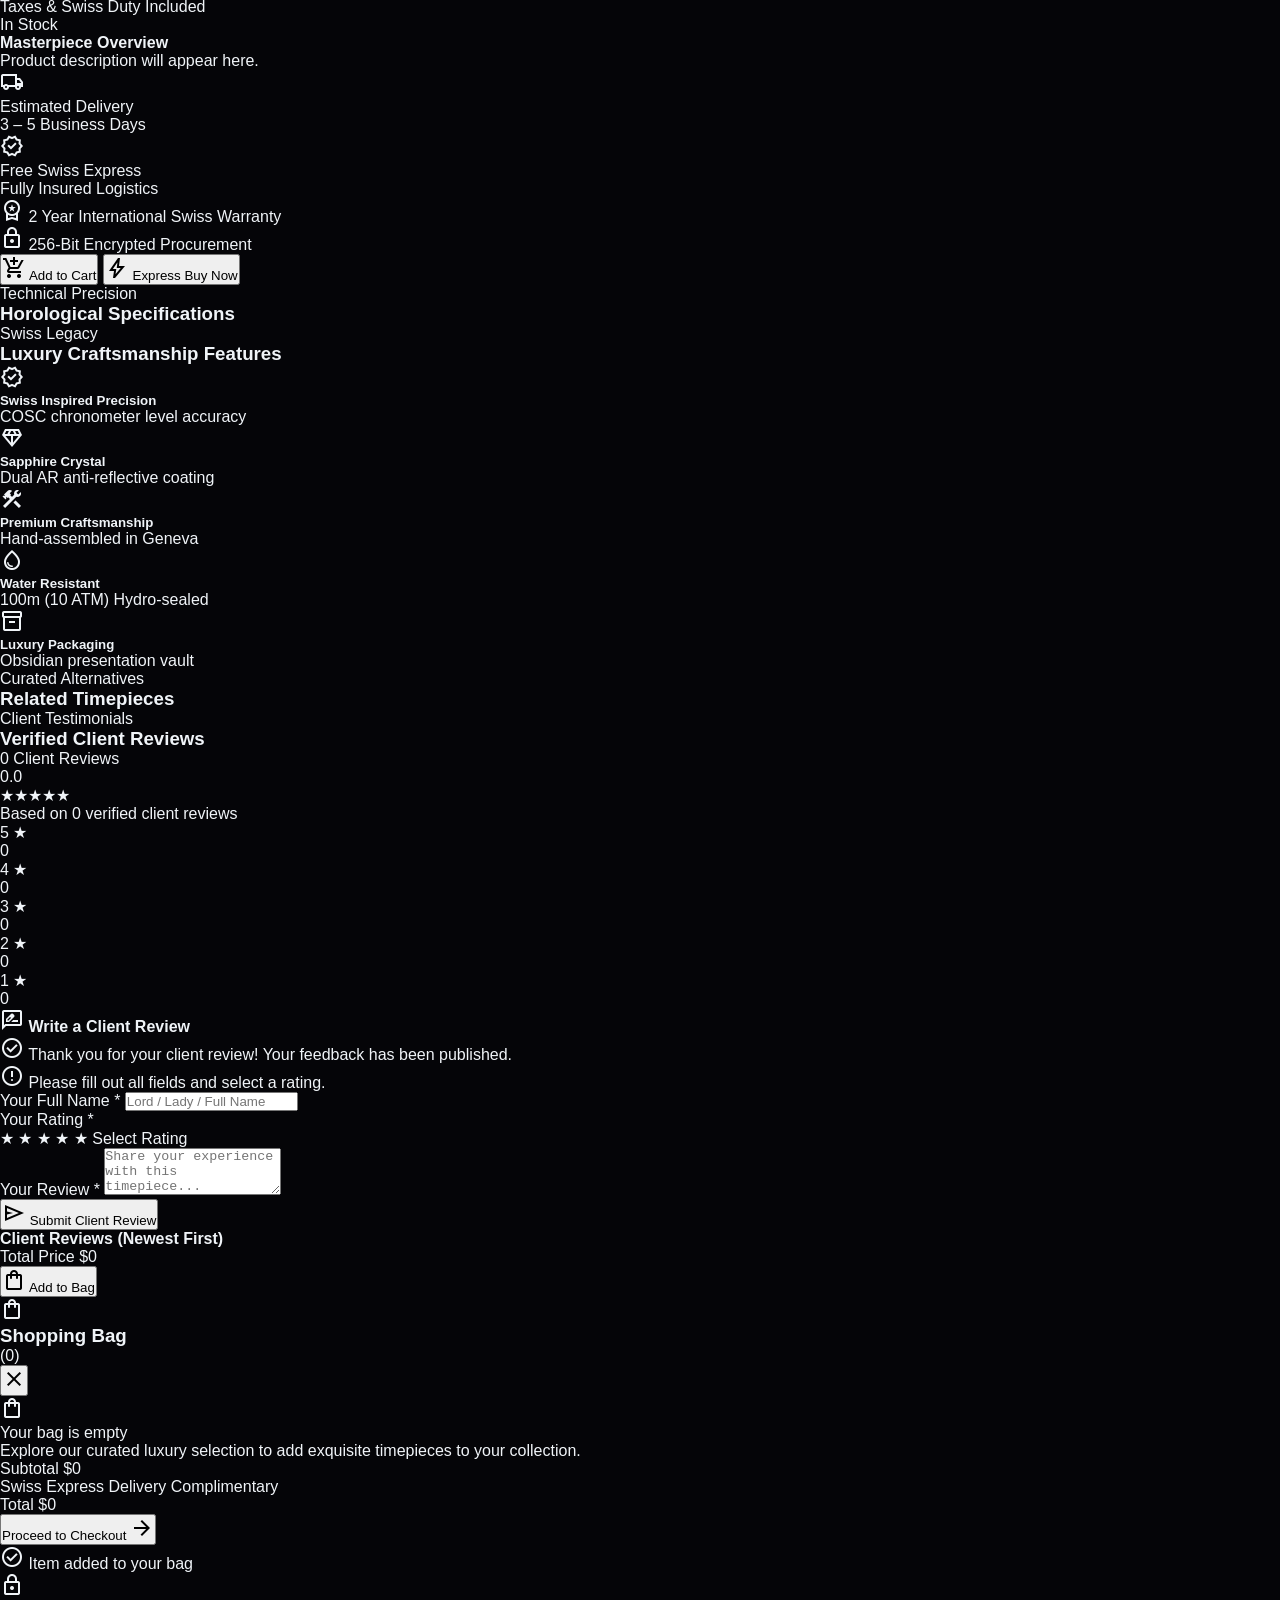
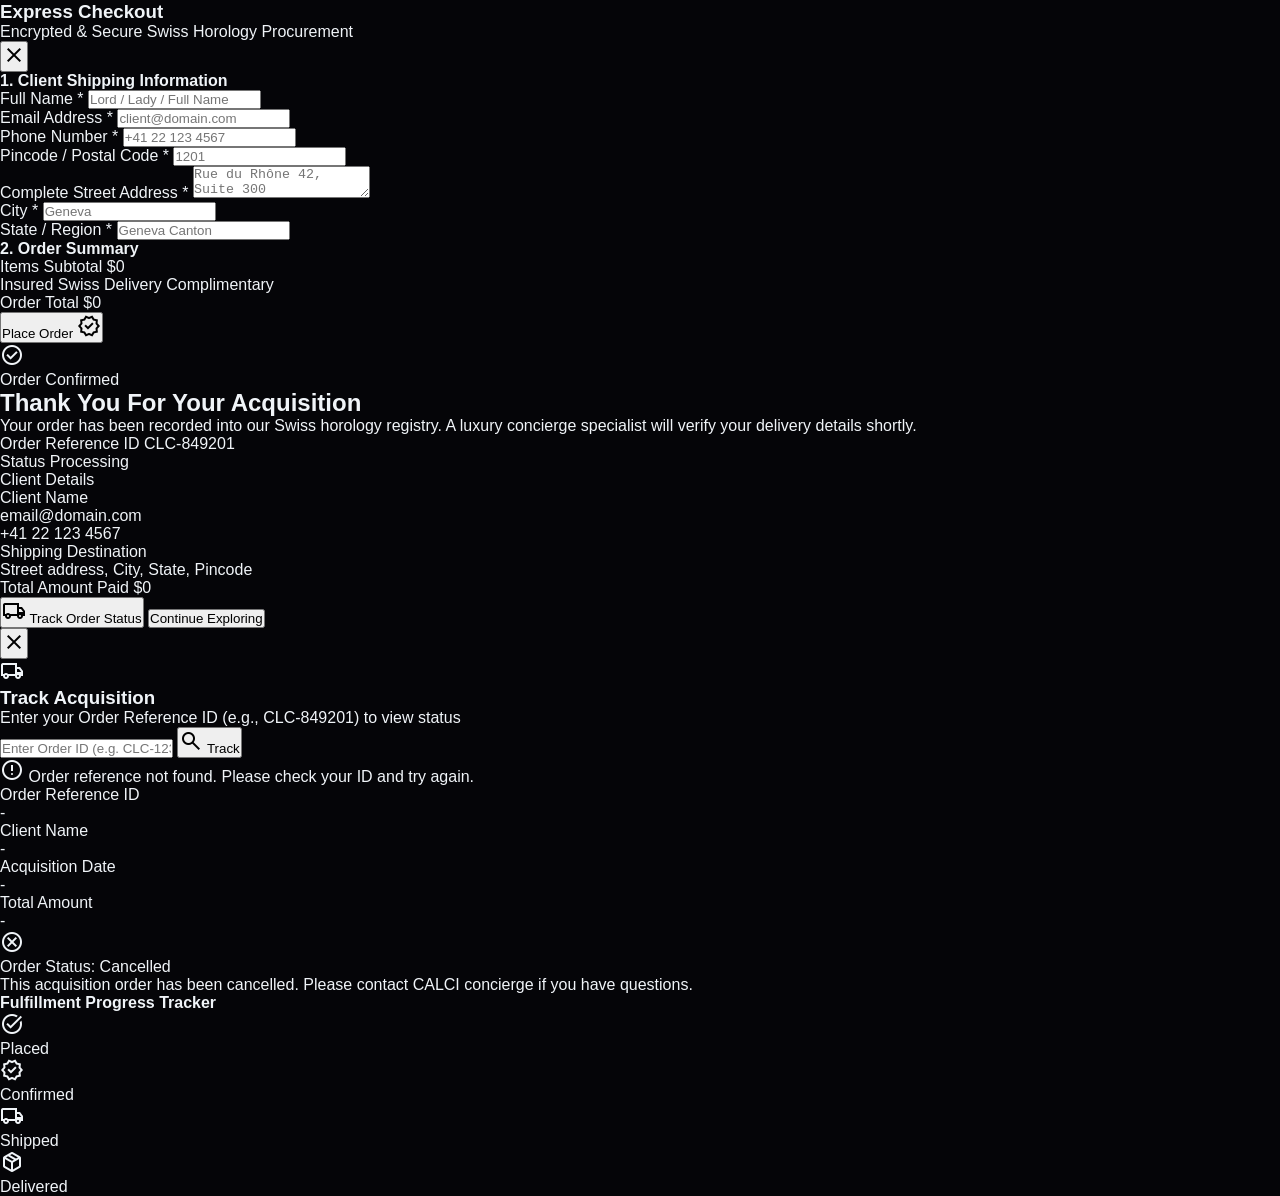
==== commit 3c88f9de: "fix: resolve admin auth flow, session persistence, error messaging, route protection, and dynamic na" ====
--- a/index.html
+++ b/index.html
@@ -106,7 +106,7 @@
                 <a class="nav-link text-xs font-label-caps uppercase tracking-widest text-on-surface hover:text-primary transition-colors py-1 border-b-2 border-transparent" href="#collection">Shop</a>
                 <a class="nav-link text-xs font-label-caps uppercase tracking-widest text-on-surface hover:text-primary transition-colors py-1 border-b-2 border-transparent" href="#heritage">About</a>
                 <a class="nav-link text-xs font-label-caps uppercase tracking-widest text-on-surface hover:text-primary transition-colors py-1 border-b-2 border-transparent" href="#footer">Contact</a>
-                <a class="nav-link text-xs font-label-caps uppercase tracking-widest text-on-surface hover:text-primary transition-colors py-1 border-b-2 border-transparent" href="admin.html">Admin</a>
+                <a class="nav-link admin-nav-link hidden text-xs font-label-caps uppercase tracking-widest text-on-surface hover:text-primary transition-colors py-1 border-b-2 border-transparent" href="admin.html">Admin</a>
             </div>
             <div class="flex items-center gap-3">
                 <button id="open-track-btn" class="text-xs font-label-caps uppercase tracking-widest text-on-surface hover:text-primary transition-colors flex items-center gap-1 cursor-pointer mr-1">
@@ -399,7 +399,7 @@
                         <a class="text-on-surface-variant hover:text-white transition-colors" href="terms.html">Terms & Conditions</a>
                         <a class="text-on-surface-variant hover:text-white transition-colors" href="shipping.html">Shipping Policy</a>
                         <a class="text-on-surface-variant hover:text-white transition-colors" href="refund.html">Returns & Refund Policy</a>
-                        <a class="text-on-surface-variant hover:text-white transition-colors" href="admin.html">Admin Portal</a>
+                        <a class="text-on-surface-variant admin-nav-link hidden hover:text-white transition-colors" href="admin.html">Admin Portal</a>
                     </div>
                 </div>
             </div>
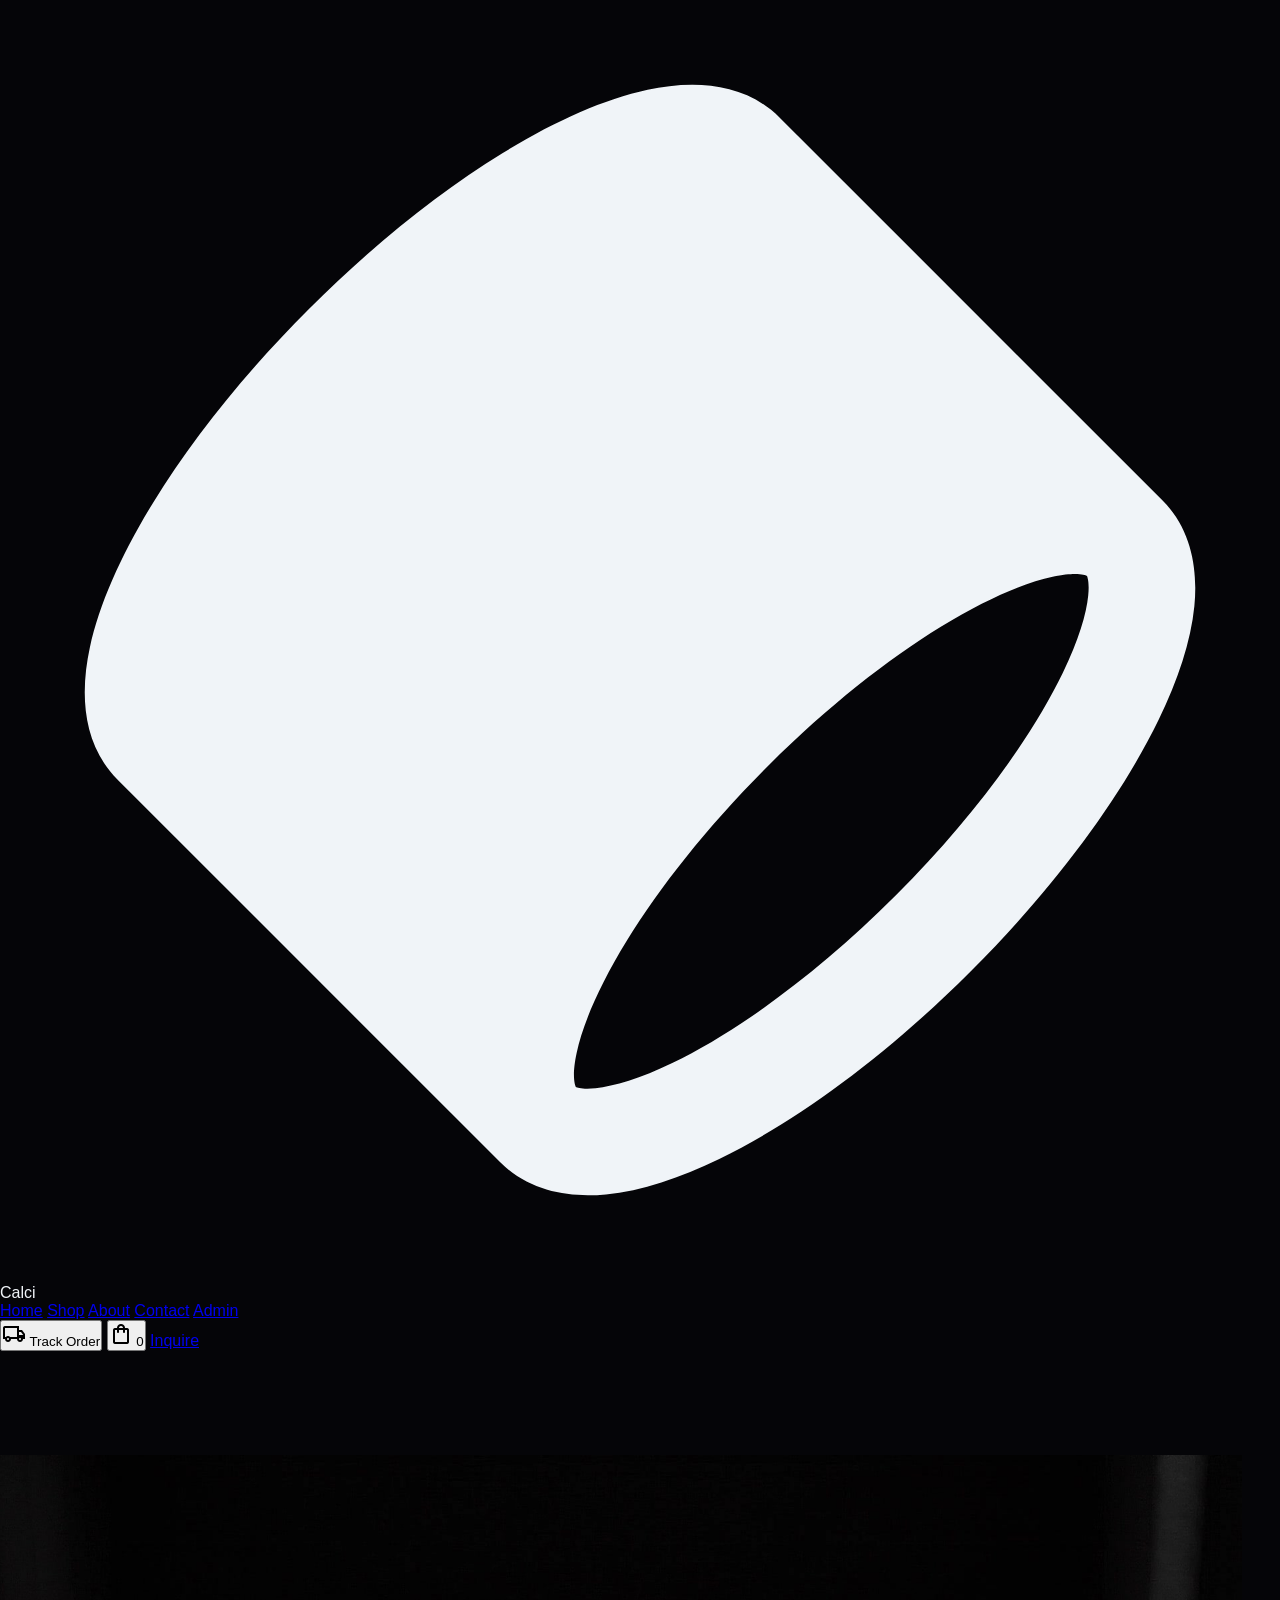
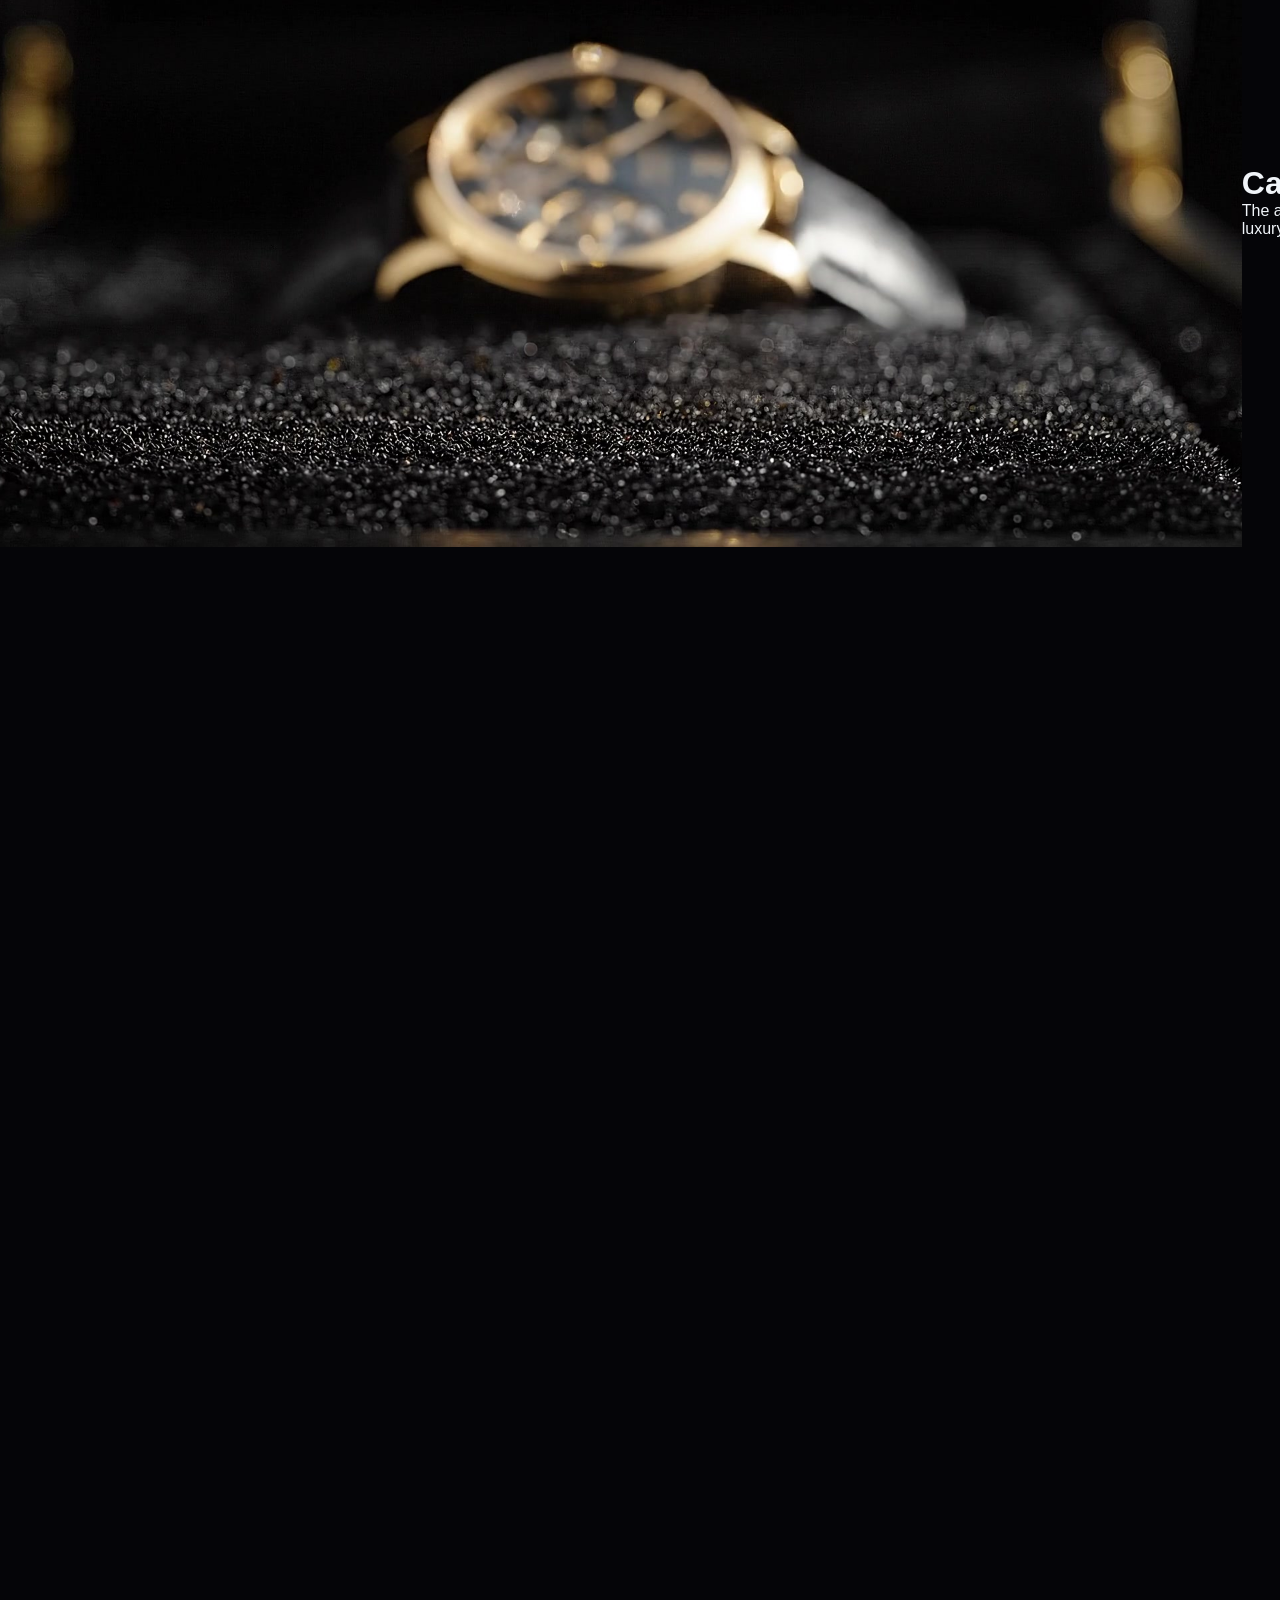
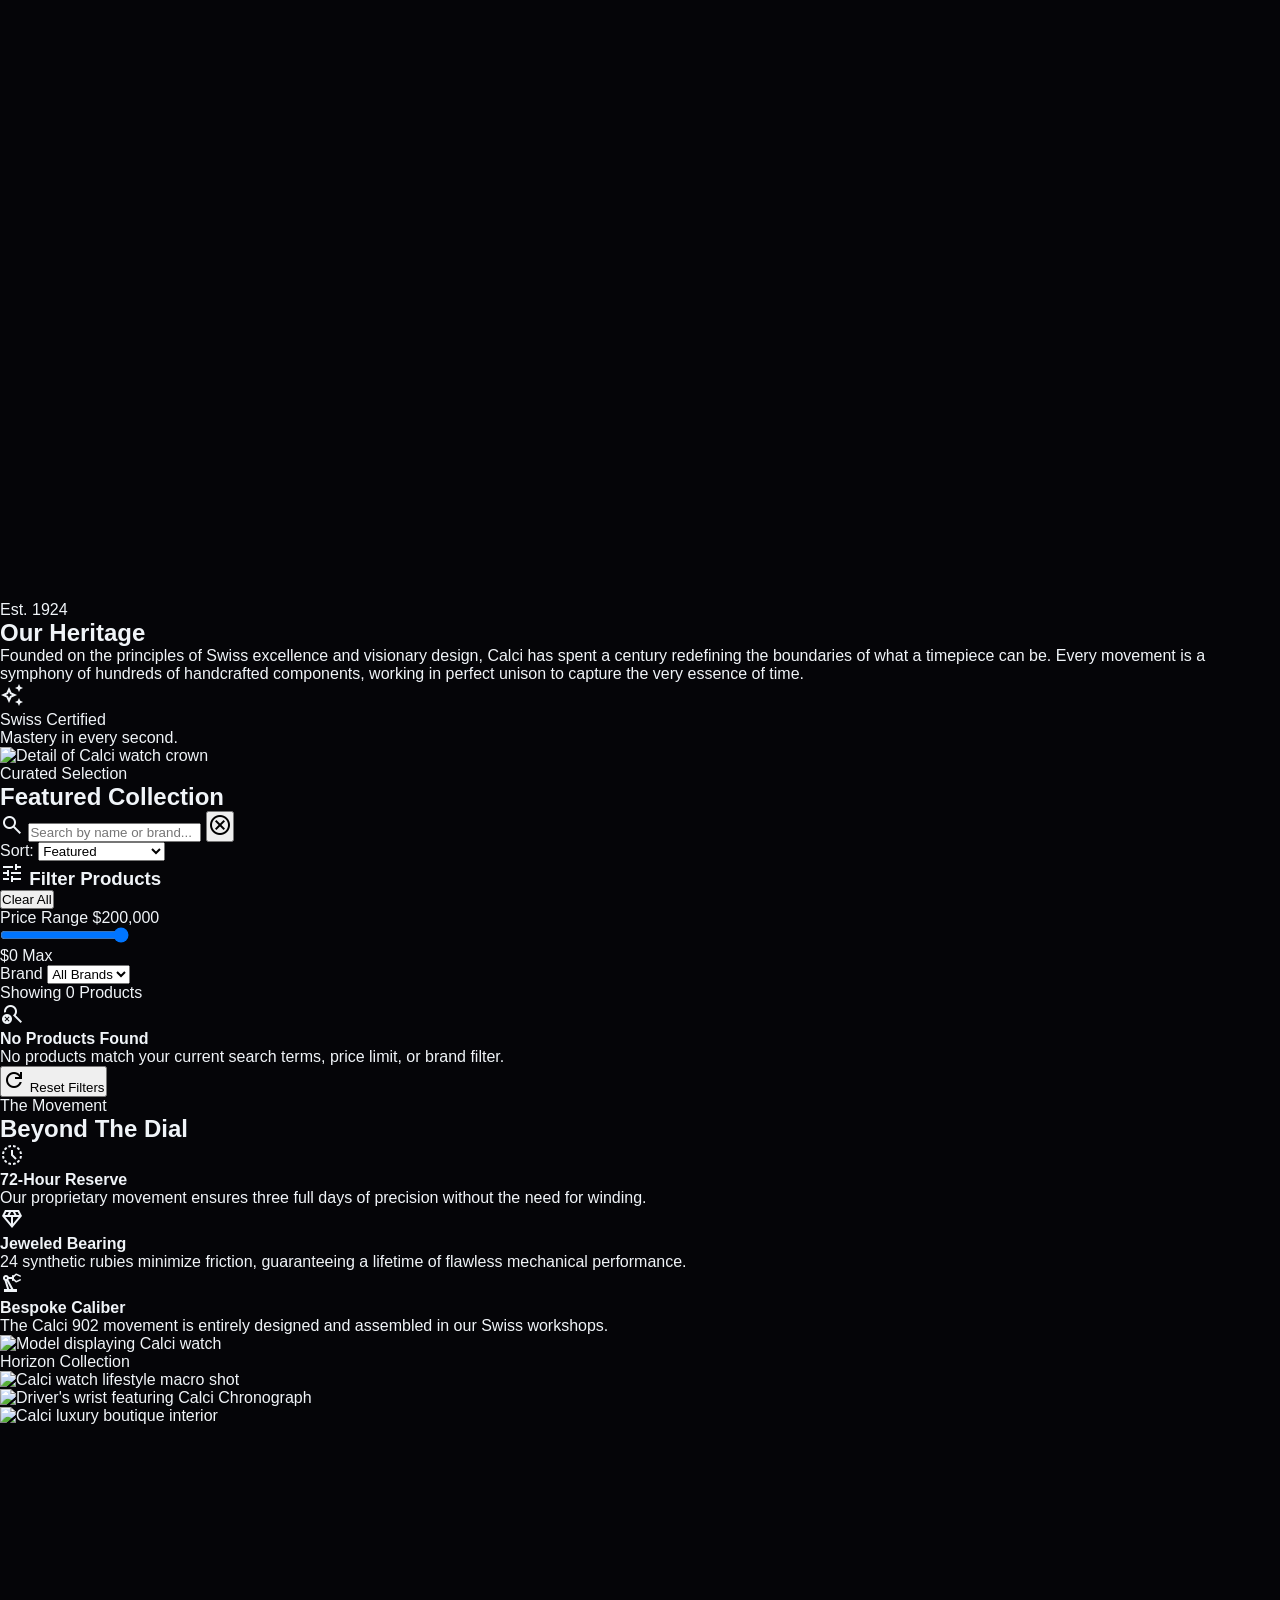
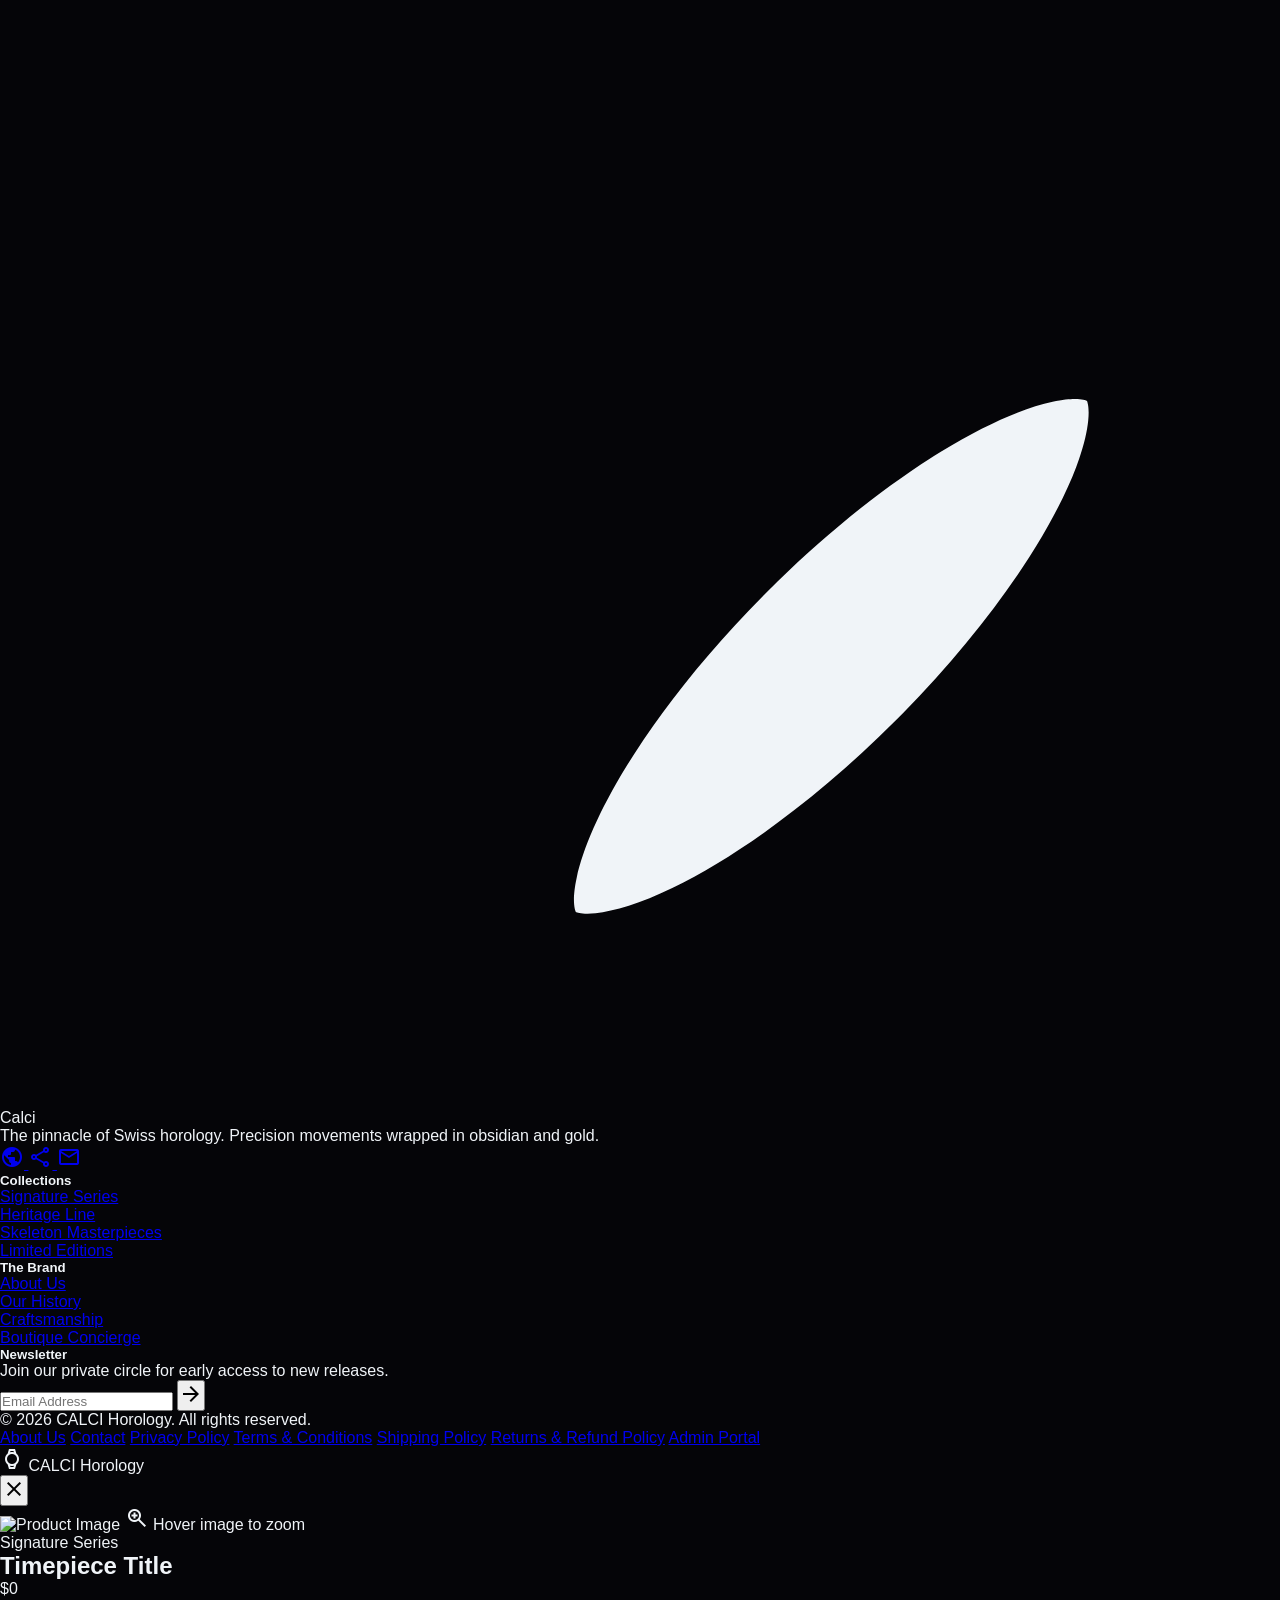
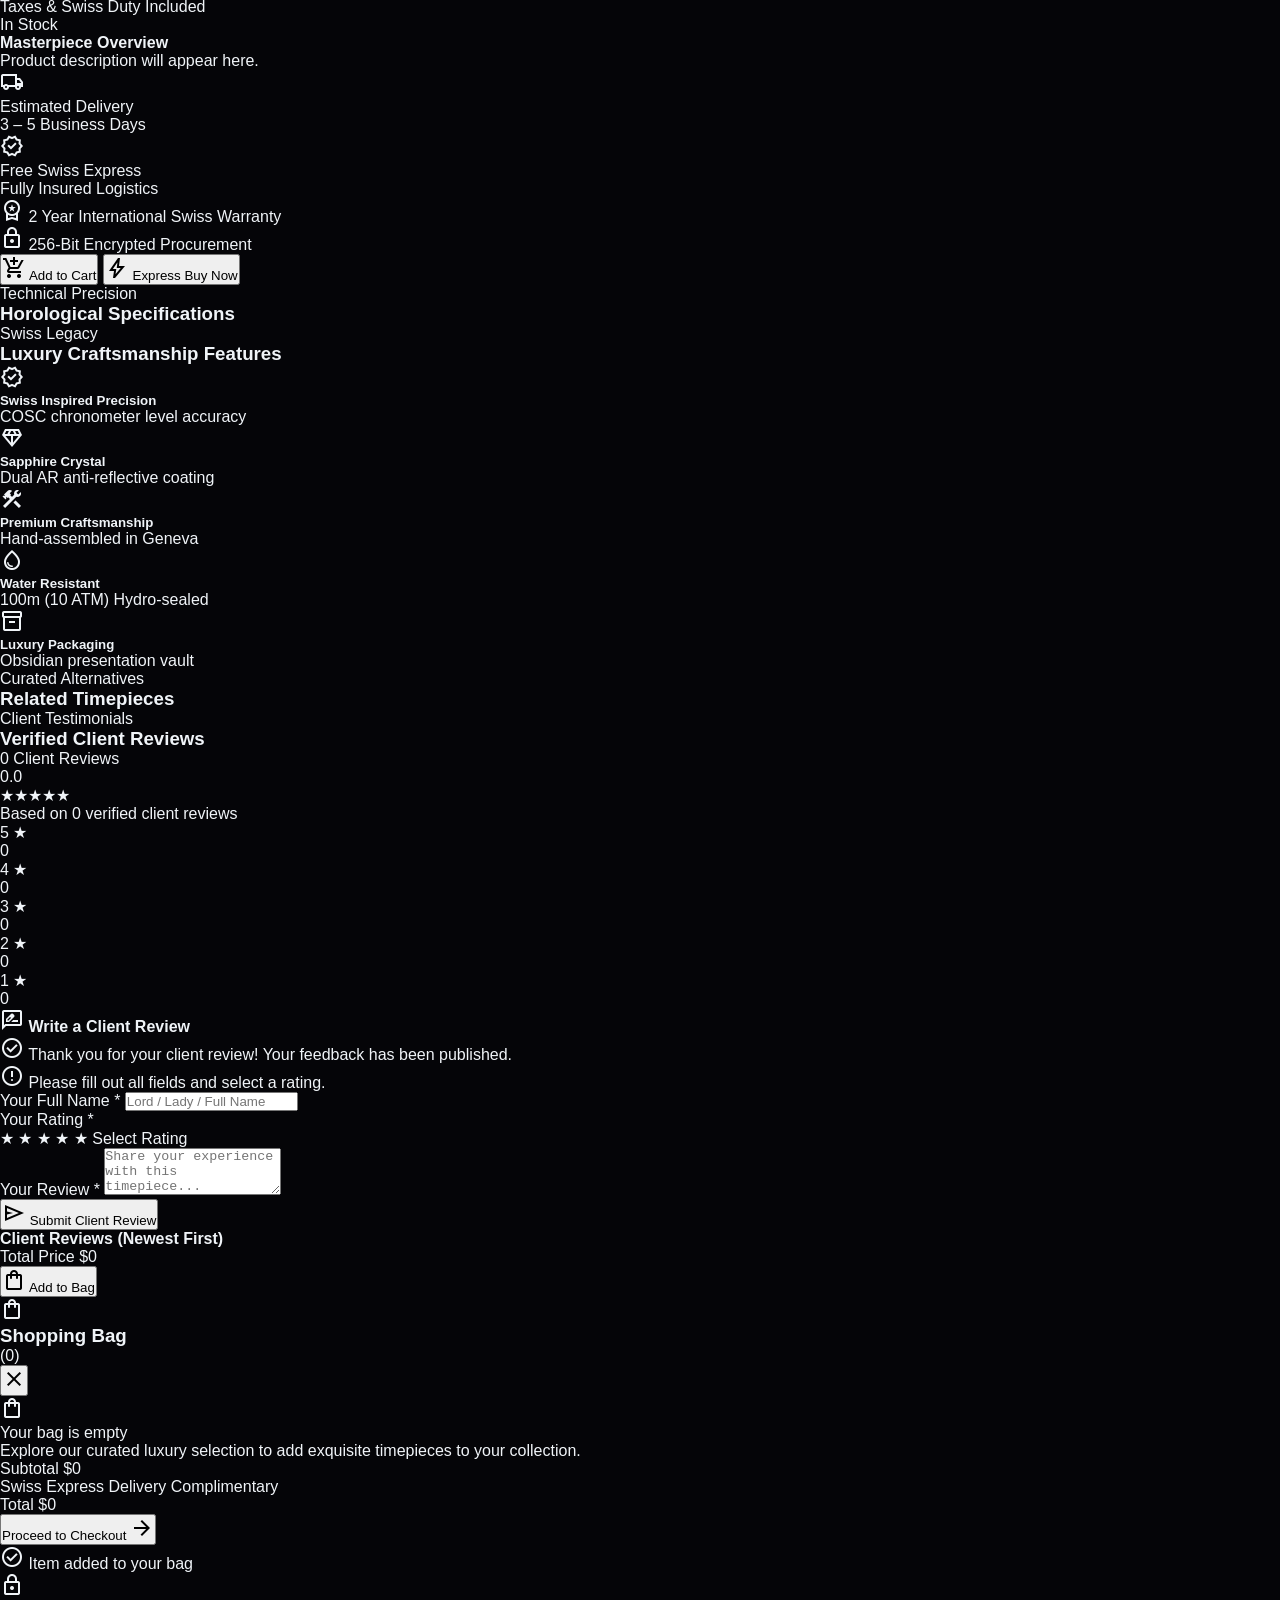
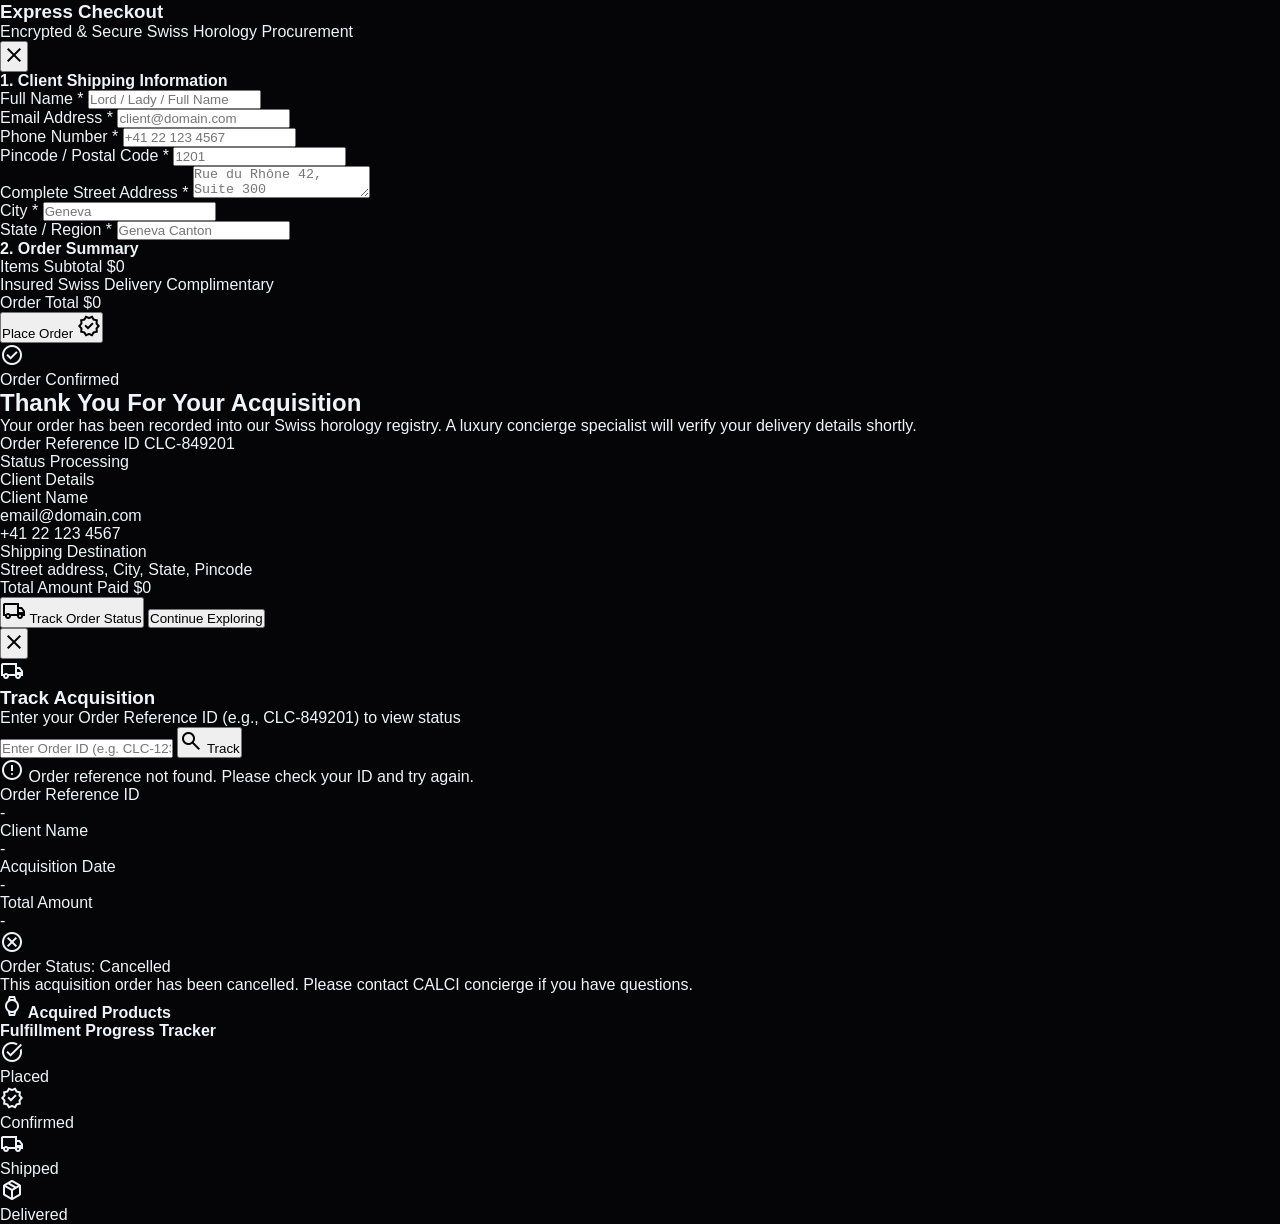
==== commit af4aab04: "feat: implement unique order_reference code generation, checkout confirmation, and order_reference t" ====
--- a/index.html
+++ b/index.html
@@ -987,6 +987,17 @@
                     </div>
                 </div>
 
+                <!-- Ordered Products Item Breakdown -->
+                <div id="track-products-section" class="space-y-3 pt-2">
+                    <h4 class="text-xs uppercase tracking-wider font-bold text-on-surface flex items-center gap-1.5">
+                        <span class="material-symbols-outlined text-primary text-base">watch</span>
+                        <span>Acquired Products</span>
+                    </h4>
+                    <div id="track-products-container" class="space-y-2 text-xs">
+                        <!-- Populated dynamically via JS -->
+                    </div>
+                </div>
+
                 <!-- Visual Step Progress Tracker -->
                 <div id="track-progress-wrapper" class="space-y-4">
                     <h4 class="text-xs uppercase tracking-wider font-bold text-on-surface text-center">Fulfillment Progress Tracker</h4>
